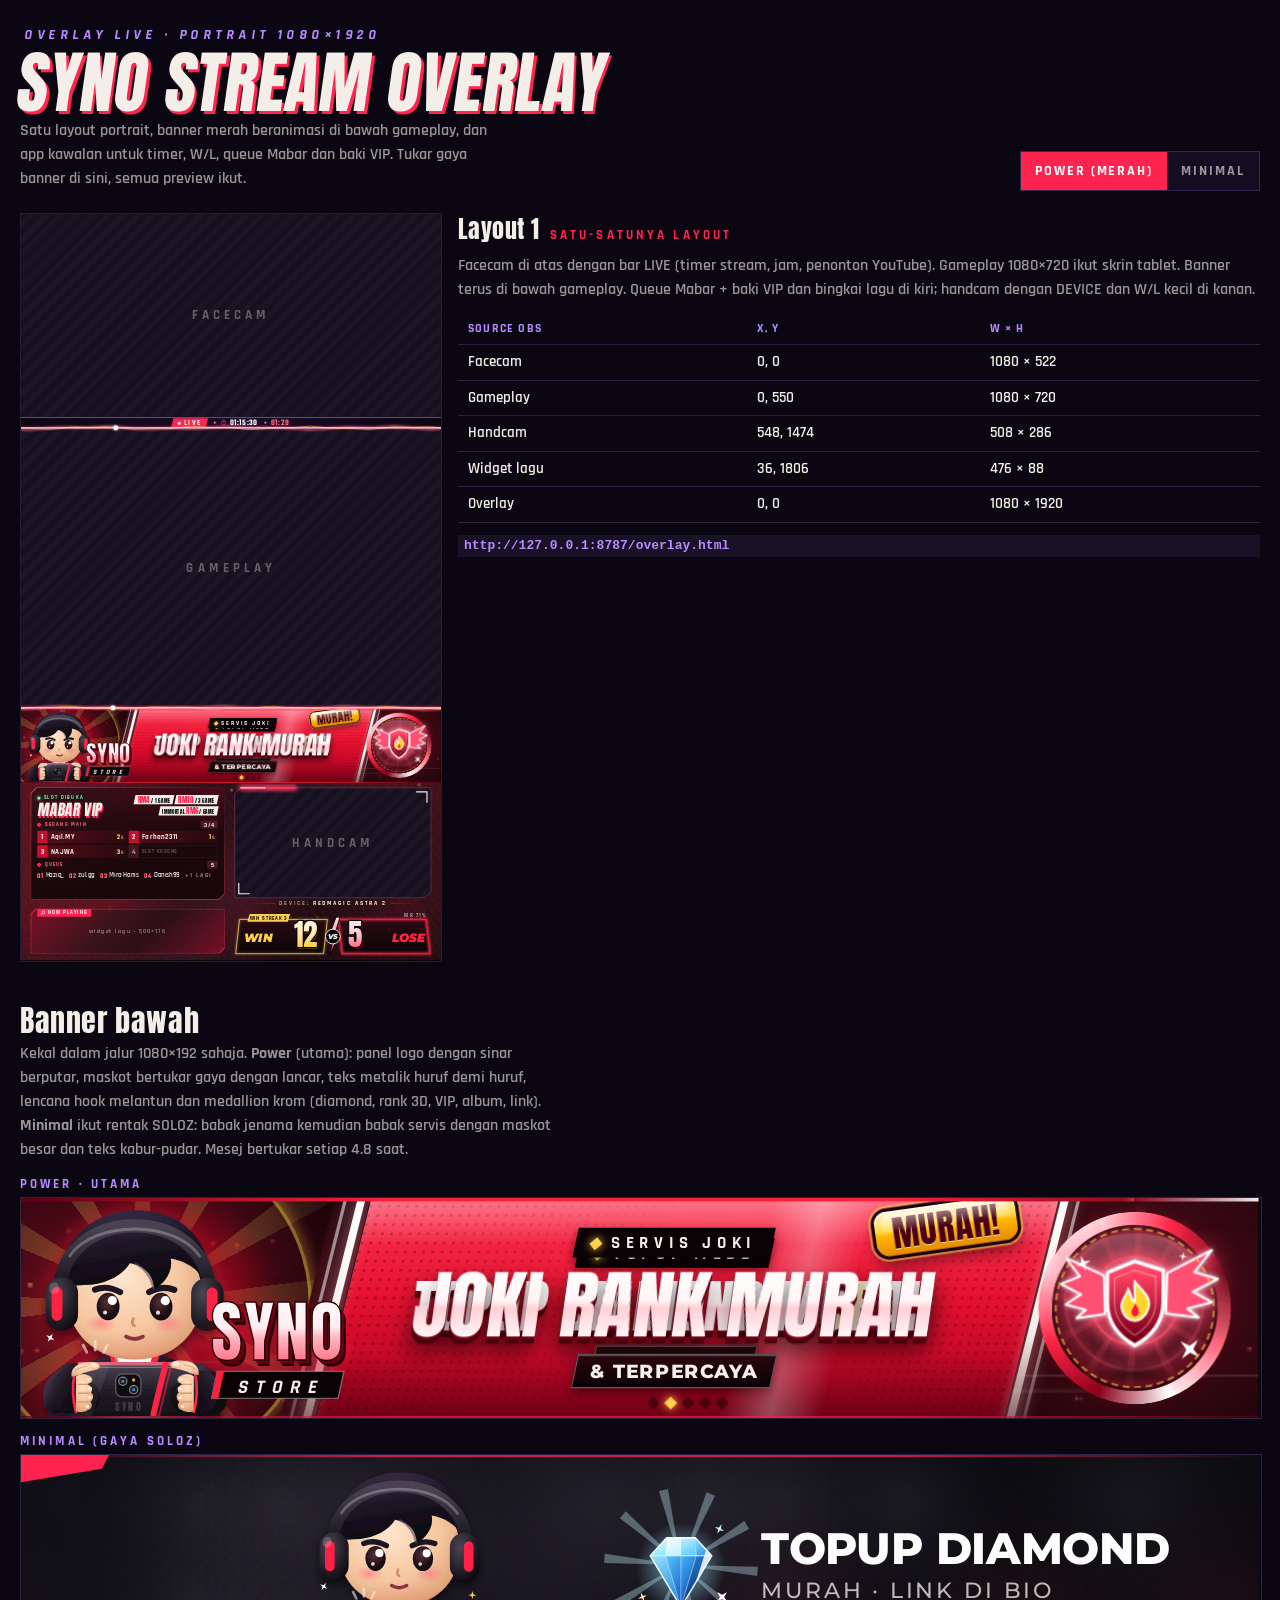
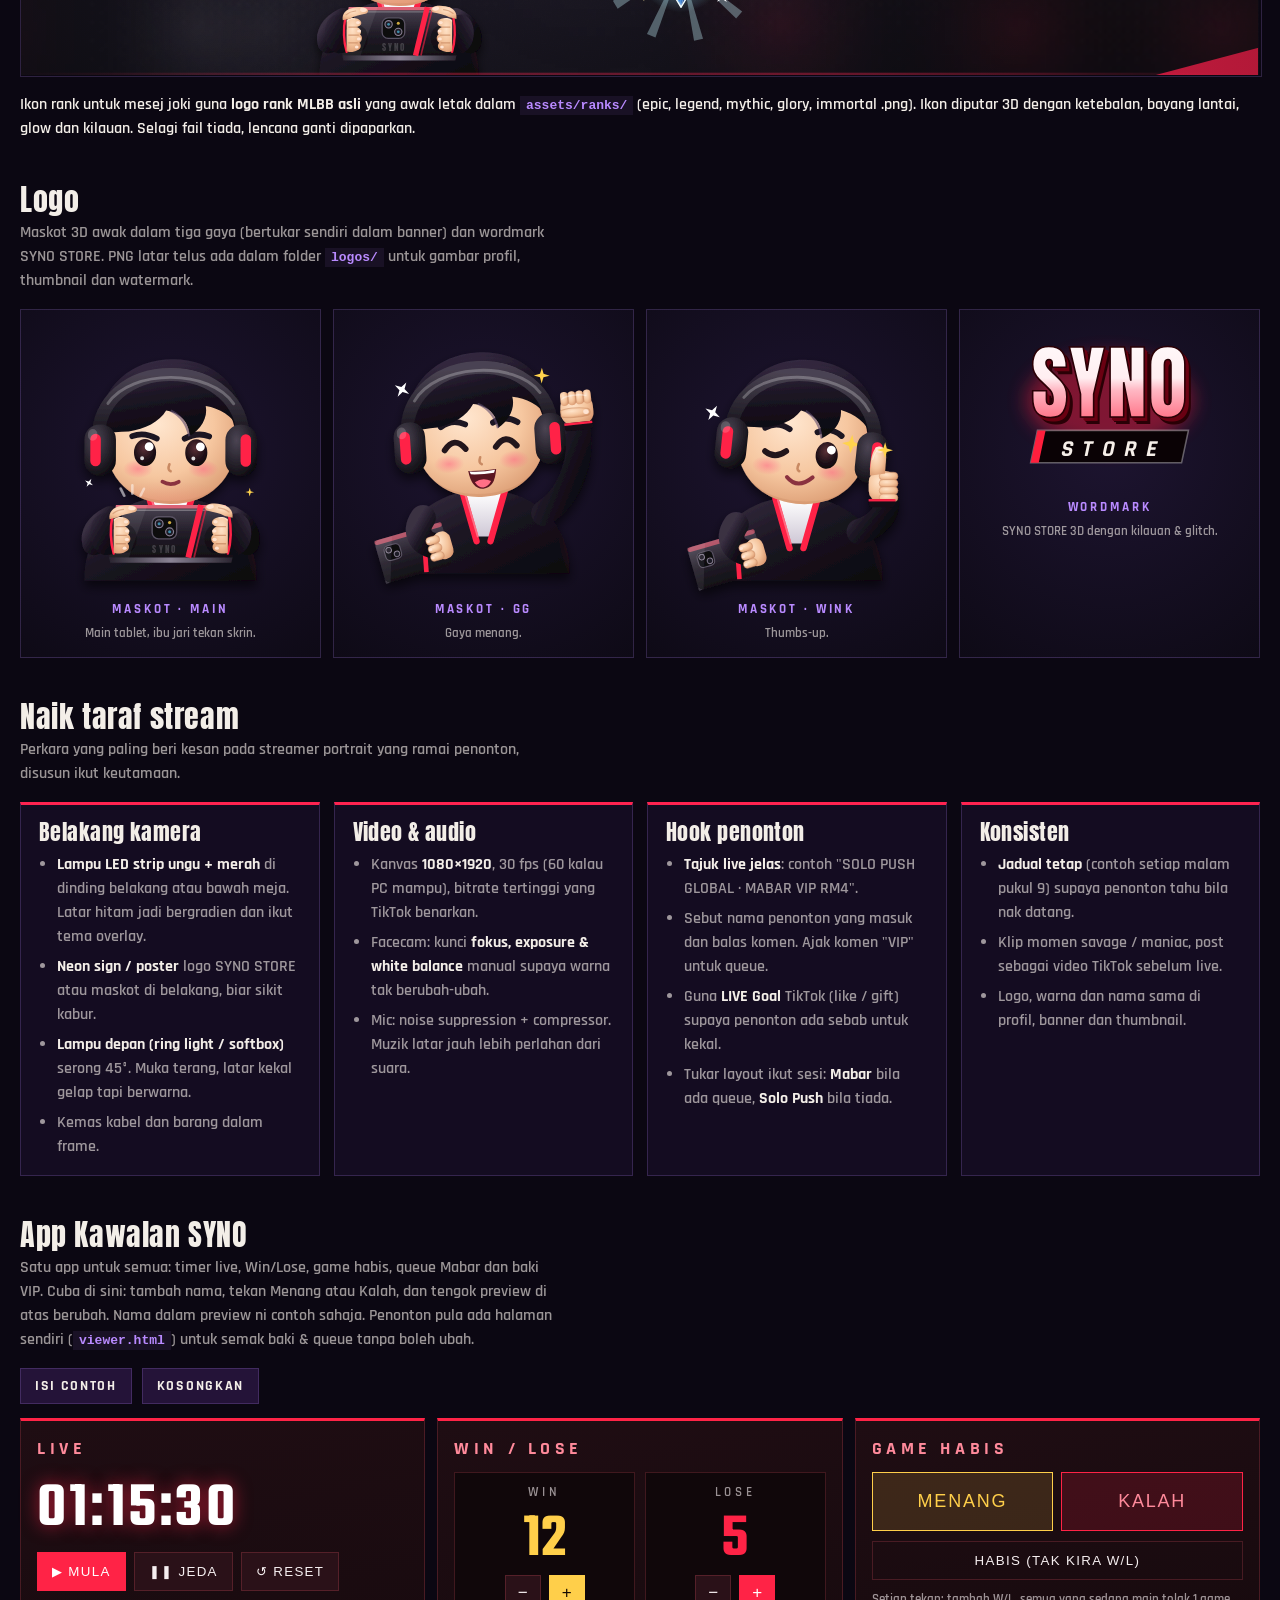
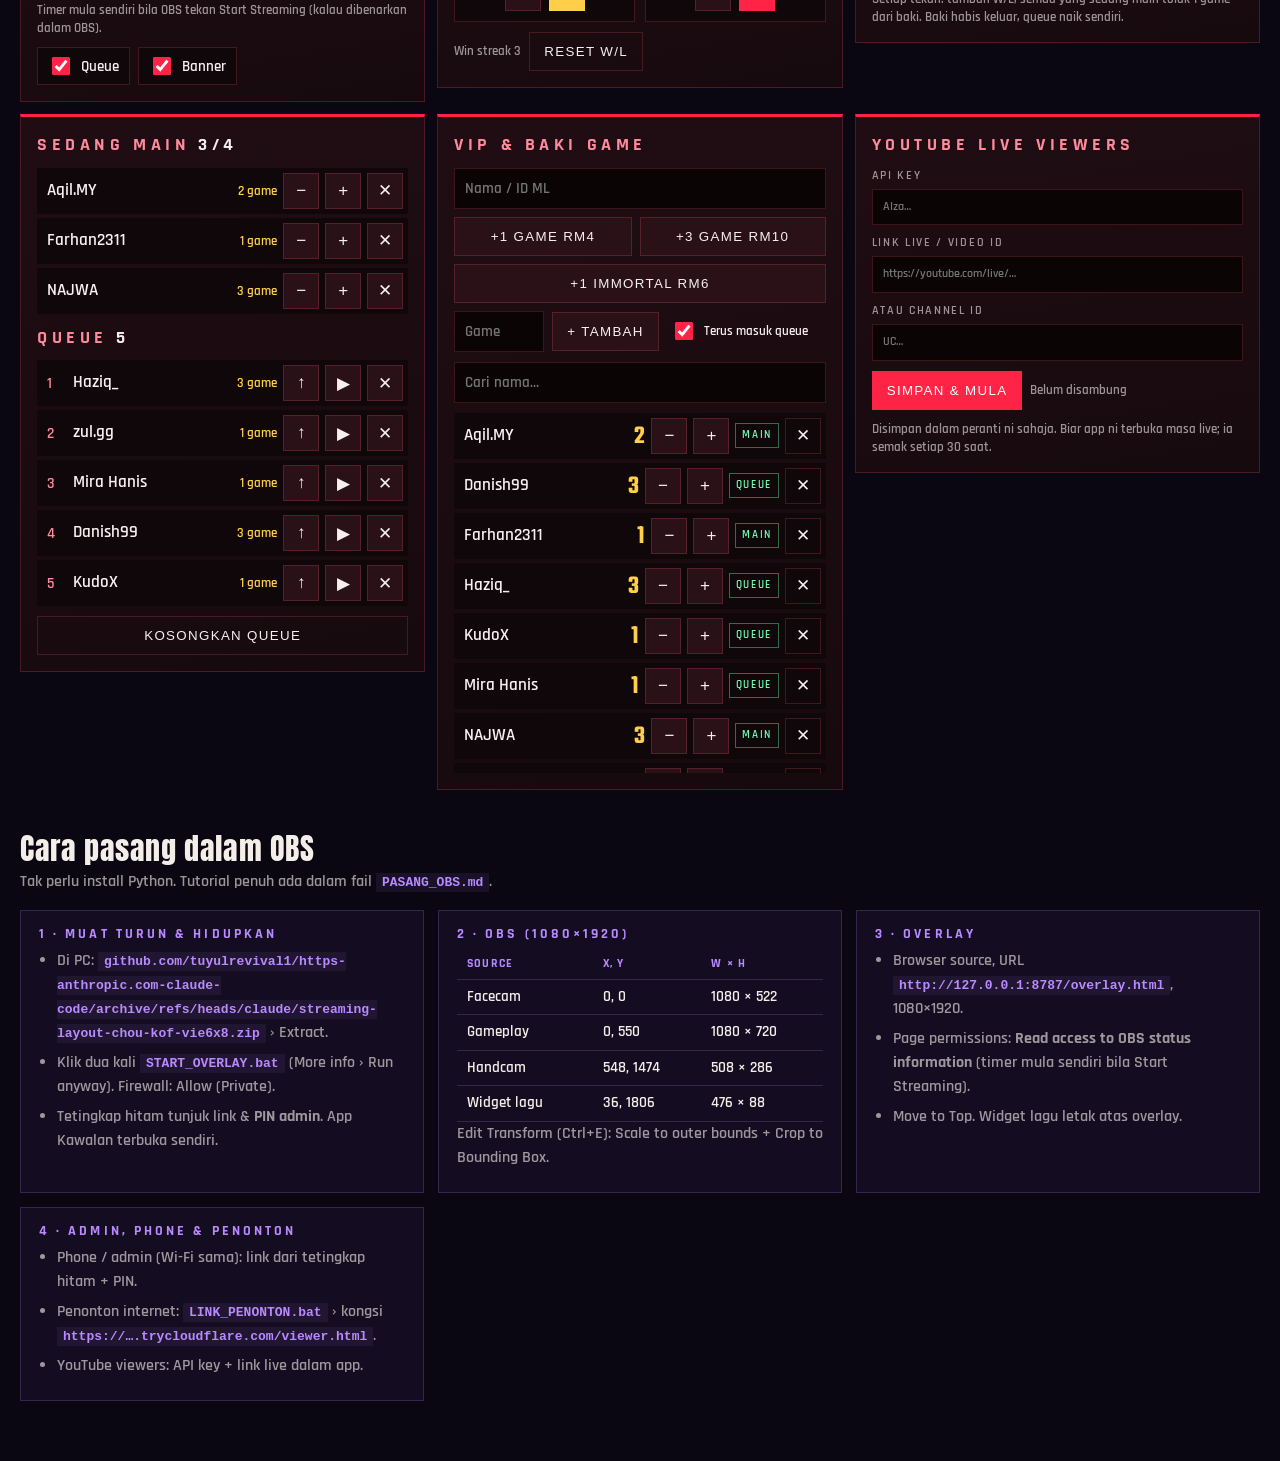
==== stream_overlay/index.html @ ebc266a4 "Fix mascot hands, drop cheer pose, remove all old banners and logos - Hands redrawn: grip with finge" ====
<!doctype html>
<html lang="ms">
<head>
<meta charset="utf-8">
<meta name="viewport" content="width=device-width, initial-scale=1, viewport-fit=cover">
<!--ARTIFACT-START-->
<title>SYNO Stream Overlay</title>
<meta name="claude:viewport-fit-sides" content="cover">
<link rel="stylesheet" href="https://fonts.googleapis.com/css2?family=Anton&family=Montserrat:ital,wght@0,400..900;1,900&family=Rajdhani:wght@600;700&family=Teko:wght@600&display=swap">
<link rel="stylesheet" href="https://fonts.googleapis.com/css2?family=Yuji+Syuku&text=%E5%85%AB%E7%A8%9A%E5%A5%B3&display=swap">
<link rel="stylesheet" href="assets/overlay.css">
<link rel="stylesheet" href="assets/control.css">
<style>
  /* Layout: one dark stream-desk page — style switch, three portrait previews, banners, live queue panel. */
  :root {
    --g-bg: #0b0712; --g-panel: #140c21; --g-line: rgba(185,138,255,.2); --g-fg: #f3eee8; --g-mut: rgba(243,238,232,.62);
    --g-acc: #b98aff; --g-red: #ff2350;
    --g-disp: "OV Anton", "Anton", Impact, sans-serif; --g-hud: "OV Raj", "Rajdhani", "Segoe UI", system-ui, sans-serif;
    --f-disp: "OV Anton", "Anton", Impact, sans-serif; --f-hud: "OV Raj", "Rajdhani", sans-serif;
    --f-shout: "OV Mont", "Montserrat", sans-serif; --f-clean: "OV MontUp", "Montserrat", sans-serif;
    color-scheme: dark;
  }
  body { background: var(--g-bg); color: var(--g-fg); font: 500 16px/1.5 var(--g-hud); margin: 0; }
  .wrap { max-width: 1240px; margin: 0 auto; padding-block: 28px 60px;
    padding-left: max(16px, env(safe-area-inset-left, 0px)); padding-right: max(16px, env(safe-area-inset-right, 0px)); }
  header { display: flex; flex-wrap: wrap; align-items: flex-end; justify-content: space-between; gap: 16px 24px; margin-bottom: 22px; }
  h1 { margin: 0; font: 400 clamp(40px, 7vw, 68px)/.9 var(--g-disp); letter-spacing: .01em; transform: skewX(-8deg); text-shadow: 3px 3px 0 var(--g-red); }
  h1 small { display: block; font: 700 14px/1 var(--g-hud); letter-spacing: .32em; color: var(--g-acc); text-shadow: none; transform: none; margin-bottom: 10px; }
  .lead { margin: 6px 0 0; color: var(--g-mut); max-width: 60ch; }
  h2 { font: 400 30px/1 var(--g-disp); letter-spacing: .02em; margin: 44px 0 6px; text-wrap: balance; }
  h2 + p { margin: 0 0 16px; color: var(--g-mut); max-width: 68ch; }
  .seg { display: inline-flex; flex-wrap: wrap; border: 1px solid var(--g-line); background: var(--g-panel); }
  .seg button { font: 700 14px/1 var(--g-hud); letter-spacing: .14em; text-transform: uppercase; color: var(--g-mut); background: none; border: 0; padding: 12px 14px; cursor: pointer; }
  .seg button[aria-pressed="true"] { background: var(--g-red); color: #fff; }
  .ctl { display: flex; flex-direction: column; gap: 10px; align-items: flex-end; max-width: 100%; }
  .logos { display: grid; grid-template-columns: repeat(auto-fit, minmax(min(100%, 160px), 1fr)); gap: 12px; }
  .logo { background: radial-gradient(circle at 50% 40%, #1d1430, #0e0a16); border: 1px solid var(--g-line); padding: 14px; display: flex; flex-direction: column; gap: 8px; align-items: center; min-width: 0; }
  .logo .lbox { width: 100%; aspect-ratio: 1; display: grid; place-items: center; }
  .logo .lbox.wide { aspect-ratio: 1.6; }
  .logo .lbox svg { width: 86%; height: 86%; overflow: visible; }
  .logo b { font: 700 13px/1 var(--g-hud); letter-spacing: .22em; text-transform: uppercase; color: var(--g-acc); }
  .logo small { color: var(--g-mut); font-size: 13px; text-align: center; }
  .tips { display: grid; grid-template-columns: repeat(auto-fit, minmax(min(100%, 280px), 1fr)); gap: 14px; }
  .tip { background: var(--g-panel); border: 1px solid var(--g-line); border-top: 3px solid var(--g-red); padding: 16px 18px; min-width: 0; }
  .tip h4 { margin: 0 0 10px; font: 400 22px/1 var(--g-disp); letter-spacing: .02em; }
  .tip ul { margin: 0; padding-left: 18px; display: flex; flex-direction: column; gap: 6px; color: var(--g-mut); }
  .tip li b { color: var(--g-fg); font-weight: 700; }
  .seg button:focus-visible { outline: 2px solid var(--g-acc); outline-offset: -2px; }
  .layouts { display: grid; grid-template-columns: repeat(auto-fit, minmax(min(100%, 300px), 1fr)); gap: 18px; }
  .layouts.one { grid-template-columns: minmax(0, 420px) minmax(0, 1fr); align-items: start; }
  @media (max-width: 720px) { .layouts.one { grid-template-columns: 1fr; } }
  .lay.info { gap: 12px; }
  .lay { display: flex; flex-direction: column; gap: 10px; min-width: 0; }
  .shot { position: relative; width: 100%; aspect-ratio: 9 / 16; overflow: hidden; background: #000; border: 1px solid var(--g-line); }
  .shot .ov-stage, .bshot .bn-host { position: absolute; left: 0; top: 0; }
  .lay > h3 { margin: 4px 0 0; font: 400 24px/1 var(--g-disp); letter-spacing: .02em; display: flex; gap: 10px; align-items: baseline; }
  .lay > h3 span { font: 700 13px/1 var(--g-hud); letter-spacing: .24em; color: var(--g-red); }
  .lay > p { margin: 0; color: var(--g-mut); }
  code { font: 600 13px/1.4 ui-monospace, Menlo, Consolas, monospace; color: var(--g-acc); background: rgba(185,138,255,.08); padding: 2px 6px; overflow-wrap: anywhere; }
  .banners { display: flex; flex-direction: column; gap: 16px; }
  .bitem { display: flex; flex-direction: column; gap: 6px; }
  .bitem b { font: 700 13px/1 var(--g-hud); letter-spacing: .24em; text-transform: uppercase; color: var(--g-acc); }
  .bshot { position: relative; width: 100%; aspect-ratio: 1080 / 192; overflow: hidden; border: 1px solid var(--g-line); }
  .bn-host { width: 1080px; height: 192px; transform-origin: 0 0; }
  .tools { display: flex; flex-wrap: wrap; gap: 10px; margin-bottom: 14px; }
  .tools button { font: 700 14px/1 var(--g-hud); letter-spacing: .12em; text-transform: uppercase; color: var(--g-fg); background: #241338; border: 1px solid var(--g-line); padding: 10px 14px; cursor: pointer; }
  .tools button:focus-visible { outline: 2px solid var(--g-acc); }
  .steps { display: grid; grid-template-columns: repeat(auto-fit, minmax(min(100%, 340px), 1fr)); gap: 14px; }
  .step { background: var(--g-panel); border: 1px solid var(--g-line); padding: 16px 18px; min-width: 0; }
  .step h4 { margin: 0 0 8px; font: 700 14px/1 var(--g-hud); letter-spacing: .22em; text-transform: uppercase; color: var(--g-acc); }
  .step p, .step li { color: var(--g-mut); margin: 0 0 6px; }
  .step ul { margin: 0; padding-left: 18px; }
  .tbl { overflow-x: auto; }
  table { border-collapse: collapse; width: 100%; font-variant-numeric: tabular-nums; font-size: 15px; }
  th, td { text-align: left; padding: 6px 10px; border-bottom: 1px solid var(--g-line); white-space: nowrap; }
  th { color: var(--g-acc); font-weight: 700; letter-spacing: .1em; text-transform: uppercase; font-size: 12px; }
</style>
<!--ARTIFACT-HEAD-END-->
</head>
<body>
<div class="wrap">
  <header>
    <div>
      <h1><small>OVERLAY LIVE · PORTRAIT 1080×1920</small>SYNO STREAM OVERLAY</h1>
      <p class="lead">Satu layout portrait, banner merah beranimasi di bawah gameplay, dan app kawalan untuk timer, W/L, queue Mabar dan baki VIP. Tukar gaya banner di sini, semua preview ikut.</p>
    </div>
    <div class="ctl">
    <div class="seg" role="group" aria-label="Gaya banner">
      <button type="button" data-style="power" aria-pressed="true">Power (merah)</button>
      <button type="button" data-style="minimal" aria-pressed="false">Minimal</button>
    </div>
    </div>
  </header>

  <section class="layouts one">
    <div class="lay"><div class="shot" data-layout="1"></div></div>
    <div class="lay info">
      <h3>Layout 1 <span>SATU-SATUNYA LAYOUT</span></h3>
      <p>Facecam di atas dengan bar LIVE (timer stream, jam, penonton YouTube). Gameplay 1080×720 ikut skrin tablet. Banner terus di bawah gameplay. Queue Mabar + baki VIP dan bingkai lagu di kiri; handcam dengan DEVICE dan W/L kecil di kanan.</p>
      <div class="tbl"><table><thead><tr><th>Source OBS</th><th>x, y</th><th>w × h</th></tr></thead><tbody>
        <tr><td>Facecam</td><td>0, 0</td><td>1080 × 522</td></tr>
        <tr><td>Gameplay</td><td>0, 550</td><td>1080 × 720</td></tr>
        <tr><td>Handcam</td><td>548, 1474</td><td>508 × 286</td></tr>
        <tr><td>Widget lagu</td><td>36, 1806</td><td>476 × 88</td></tr>
        <tr><td>Overlay</td><td>0, 0</td><td>1080 × 1920</td></tr></tbody></table></div>
      <code>http://127.0.0.1:8787/overlay.html</code>
    </div>
  </section>

  <h2>Banner bawah</h2>
  <p>Kekal dalam jalur 1080×192 sahaja. <b>Power</b> (utama): panel logo dengan sinar berputar, maskot bertukar gaya dengan lancar, teks metalik huruf demi huruf, lencana hook melantun dan medallion krom (diamond, rank 3D, VIP, album, link). <b>Minimal</b> ikut rentak SOLOZ: babak jenama kemudian babak servis dengan maskot besar dan teks kabur-pudar. Mesej bertukar setiap 4.8 saat.</p>
  <div class="banners">
    <div class="bitem"><b>Power · utama</b><div class="bshot"><div class="bn-host" data-banner="power"></div></div></div>
    <div class="bitem"><b>Minimal (gaya SOLOZ)</b><div class="bshot"><div class="bn-host" data-banner="minimal"></div></div></div>
  </div>

  <p>Ikon rank untuk mesej joki guna <b>logo rank MLBB asli</b> yang awak letak dalam <code>assets/ranks/</code> (epic, legend, mythic, glory, immortal .png). Ikon diputar 3D dengan ketebalan, bayang lantai, glow dan kilauan. Selagi fail tiada, lencana ganti dipaparkan.</p>

  <h2>Logo</h2>
  <p>Maskot 3D awak dalam tiga gaya (bertukar sendiri dalam banner) dan wordmark SYNO STORE. PNG latar telus ada dalam folder <code>logos/</code> untuk gambar profil, thumbnail dan watermark.</p>
  <div class="logos">
    <div class="logo"><div class="lbox" data-logo="game"></div><b>Maskot · main</b><small>Main tablet, ibu jari tekan skrin.</small></div>
    <div class="logo"><div class="lbox" data-logo="win"></div><b>Maskot · GG</b><small>Gaya menang.</small></div>
    <div class="logo"><div class="lbox" data-logo="wink"></div><b>Maskot · wink</b><small>Thumbs-up.</small></div>
    <div class="logo"><div class="lbox wide" data-logo="word"></div><b>Wordmark</b><small>SYNO STORE 3D dengan kilauan &amp; glitch.</small></div>
  </div>

  <h2>Naik taraf stream</h2>
  <p>Perkara yang paling beri kesan pada streamer portrait yang ramai penonton, disusun ikut keutamaan.</p>
  <div class="tips">
    <div class="tip"><h4>Belakang kamera</h4><ul>
      <li><b>Lampu LED strip ungu + merah</b> di dinding belakang atau bawah meja. Latar hitam jadi bergradien dan ikut tema overlay.</li>
      <li><b>Neon sign / poster</b> logo SYNO STORE atau maskot di belakang, biar sikit kabur.</li>
      <li><b>Lampu depan (ring light / softbox)</b> serong 45°. Muka terang, latar kekal gelap tapi berwarna.</li>
      <li>Kemas kabel dan barang dalam frame.</li></ul></div>
    <div class="tip"><h4>Video &amp; audio</h4><ul>
      <li>Kanvas <b>1080×1920</b>, 30 fps (60 kalau PC mampu), bitrate tertinggi yang TikTok benarkan.</li>
      <li>Facecam: kunci <b>fokus, exposure &amp; white balance</b> manual supaya warna tak berubah-ubah.</li>
      <li>Mic: noise suppression + compressor. Muzik latar jauh lebih perlahan dari suara.</li></ul></div>
    <div class="tip"><h4>Hook penonton</h4><ul>
      <li><b>Tajuk live jelas</b>: contoh "SOLO PUSH GLOBAL · MABAR VIP RM4".</li>
      <li>Sebut nama penonton yang masuk dan balas komen. Ajak komen "VIP" untuk queue.</li>
      <li>Guna <b>LIVE Goal</b> TikTok (like / gift) supaya penonton ada sebab untuk kekal.</li>
      <li>Tukar layout ikut sesi: <b>Mabar</b> bila ada queue, <b>Solo Push</b> bila tiada.</li></ul></div>
    <div class="tip"><h4>Konsisten</h4><ul>
      <li><b>Jadual tetap</b> (contoh setiap malam pukul 9) supaya penonton tahu bila nak datang.</li>
      <li>Klip momen savage / maniac, post sebagai video TikTok sebelum live.</li>
      <li>Logo, warna dan nama sama di profil, banner dan thumbnail.</li></ul></div>
  </div>

  <h2>App Kawalan SYNO</h2>
  <p>Satu app untuk semua: timer live, Win/Lose, game habis, queue Mabar dan baki VIP. Cuba di sini: tambah nama, tekan Menang atau Kalah, dan tengok preview di atas berubah. Nama dalam preview ni contoh sahaja. Penonton pula ada halaman sendiri (<code>viewer.html</code>) untuk semak baki & queue tanpa boleh ubah.</p>
  <div class="tools">
    <button type="button" id="g-sample">Isi contoh</button>
    <button type="button" id="g-empty">Kosongkan</button>
  </div>
  <div id="cp"></div>

  <h2>Cara pasang dalam OBS</h2>
  <p>Tak perlu install Python. Tutorial penuh ada dalam fail <code>PASANG_OBS.md</code>.</p>
  <div class="steps">
    <div class="step"><h4>1 · Muat turun &amp; hidupkan</h4><ul>
      <li>Di PC: <code>github.com/tuyulrevival1/https-anthropic.com-claude-code/archive/refs/heads/claude/streaming-layout-chou-kof-vie6x8.zip</code> › Extract.</li>
      <li>Klik dua kali <code>START_OVERLAY.bat</code> (More info › Run anyway). Firewall: Allow (Private).</li>
      <li>Tetingkap hitam tunjuk link &amp; <b>PIN admin</b>. App Kawalan terbuka sendiri.</li></ul></div>
    <div class="step"><h4>2 · OBS (1080×1920)</h4>
      <div class="tbl"><table><thead><tr><th>Source</th><th>x, y</th><th>w × h</th></tr></thead><tbody>
        <tr><td>Facecam</td><td>0, 0</td><td>1080 × 522</td></tr>
        <tr><td>Gameplay</td><td>0, 550</td><td>1080 × 720</td></tr>
        <tr><td>Handcam</td><td>548, 1474</td><td>508 × 286</td></tr>
        <tr><td>Widget lagu</td><td>36, 1806</td><td>476 × 88</td></tr></tbody></table></div>
      <p>Edit Transform (Ctrl+E): Scale to outer bounds + Crop to Bounding Box.</p></div>
    <div class="step"><h4>3 · Overlay</h4><ul>
      <li>Browser source, URL <code>http://127.0.0.1:8787/overlay.html</code>, 1080×1920.</li>
      <li>Page permissions: <b>Read access to OBS status information</b> (timer mula sendiri bila Start Streaming).</li>
      <li>Move to Top. Widget lagu letak atas overlay.</li></ul></div>
    <div class="step"><h4>4 · Admin, phone &amp; penonton</h4><ul>
      <li>Phone / admin (Wi-Fi sama): link dari tetingkap hitam + PIN.</li>
      <li>Penonton internet: <code>LINK_PENONTON.bat</code> › kongsi <code>https://….trycloudflare.com/viewer.html</code>.</li>
      <li>YouTube viewers: API key + link live dalam app.</li></ul></div>
  </div>
</div>
<!--ARTIFACT-BODY-END-->
<script>window.OVERLAY_STORE_KEY = "synoOverlay.preview3";</script>
<script src="assets/config.js"></script>
<script src="assets/overlay.js"></script>
<script src="assets/ranks3d.js"></script>
<script src="assets/banner-scene.js"></script>
<script src="assets/mascot.js"></script>
<script src="assets/banner-power.js"></script>
<script src="assets/control.js"></script>
<script>
(function () {
  const O = window.ChouOverlay;
  const SAMPLE = {
    playing: [["Aqil.MY", 2], ["Farhan2311", 1], ["NAJWA", 3]],
    queue: [["Haziq_", 3], ["zul.gg", 1], ["Mira Hanis", 1], ["Danish99", 3], ["KudoX", 1]]
  };
  const seed = () => O.Store.set(s => {
    let n = 0; s.members = {};
    const entry = ([name, bal]) => { const k = O.keyOf(name); s.members[k] = { name, bal }; return { id: "s" + n++, key: k }; };
    s.playing = SAMPLE.playing.map(entry);
    s.queue = SAMPLE.queue.map(entry);
    s.showQueue = true; s.showBanner = true; s.wins = 12; s.losses = 5; s.streak = 3;
    s.live = { running: true, start: Date.now() - 4523000, acc: 0 };
  });
  O.Store.init();
  if (!O.Store.read()) seed();

  const overlays = [...document.querySelectorAll(".shot")].map(box => {
    const o = O.mount(box, { layout: +box.dataset.layout, banner: "power", demo: true });
    O.fitStage(o.stage, box);
    return o;
  });
  document.querySelectorAll(".bn-host").forEach(host => {
    O.mountBanner(host, { style: host.dataset.banner });
    O.fitStage(host, host.parentElement, 1080, 192);
  });
  let curStyle = "power";
  const apply = () => overlays.forEach(o => o.setBanner(curStyle));
  document.querySelectorAll(".seg button").forEach(b => b.addEventListener("click", () => {
    document.querySelectorAll(".seg button").forEach(x => x.setAttribute("aria-pressed", String(x === b)));
    curStyle = b.dataset.style; apply();
  }));
  // animated logos (replay the intro every 5 s)
  document.querySelectorAll("[data-logo]").forEach(box => {
    const k = box.dataset.logo;
    if (k === "word") { box.innerHTML = O.powerWord.svg(); const svg = box.querySelector("svg"); O.util.tickers.push(t => O.powerWord.anim(svg, t)); return; }
    box.innerHTML = O.mascot3d.svg();
    const svg = box.querySelector("svg");
    O.util.tickers.push(t => O.mascot3d.anim(svg, t, { pose: k }));
  });
  O.mountControl(document.getElementById("cp"), { embedded: true });
  document.getElementById("g-sample").addEventListener("click", seed);
  document.getElementById("g-empty").addEventListener("click", () => O.Q.clear());
})();
</script>
</body>
</html>
---- stream_overlay/assets/overlay.css ----
/* SYNO stream overlay — 1080x1920 portrait */

@font-face { font-family: "OV Anton"; src: url(fonts/anton.woff2) format("woff2"); font-display: block; }
@font-face { font-family: "OV Mont"; src: url(fonts/montserrat-italic.woff2) format("woff2"); font-style: italic; font-weight: 100 900; font-display: block; }
@font-face { font-family: "OV MontUp"; src: url(fonts/montserrat.woff2) format("woff2"); font-weight: 300 900; font-display: block; }
@font-face { font-family: "OV Raj"; src: url(fonts/rajdhani-600.woff2) format("woff2"); font-weight: 600; font-display: block; }
@font-face { font-family: "OV Raj"; src: url(fonts/rajdhani-700.woff2) format("woff2"); font-weight: 700; font-display: block; }
@font-face { font-family: "OV Teko"; src: url(fonts/teko.woff2) format("woff2"); font-weight: 600; font-display: block; }

.ov-stage, .bn {
  /* palette tokens (red theme overrides below) */
  --ink: #07050c;
  --night: #120a1f;
  --plum: #241038;
  --violet: #7b2cff;
  --flame: #b98aff;
  --violet-rgb: 123,44,255;
  --flame-rgb: 185,138,255;
  --card-a: rgba(28,13,48,.9); --card-b: rgba(17,8,32,.9); --card-c: rgba(11,6,21,.92);
  --crimson: #ff2350;
  --bone: #f3eee8;
  --ice: #52d8ff;
  --win: #6dffb0;
  --gold: #ffcf4a;
  --muted: rgba(243, 238, 232, .56);

  --f-disp: "OV Anton", "Anton", Impact, "Arial Narrow", sans-serif;
  --f-shout: "OV Mont", "Montserrat", "Arial Black", sans-serif;
  --f-hud: "OV Raj", "Rajdhani", "Segoe UI", sans-serif;
  --f-num: "OV Teko", "Teko", "OV Anton", Impact, sans-serif;
  --f-clean: "OV MontUp", "Montserrat", "Segoe UI", sans-serif;
}

/* red theme (config theme: "red") */
.ov-stage.theme-red {
  --night: #14060a; --plum: #2a0710; --violet: #c8102e; --flame: #ff6b7d;
  --violet-rgb: 200,16,46; --flame-rgb: 255,107,125;
  --card-a: rgba(40,9,16,.9); --card-b: rgba(22,6,10,.9); --card-c: rgba(12,4,6,.93);
}
.ov-stage {
  position: relative; width: 1080px; height: 1920px; overflow: hidden;
  transform-origin: 0 0; color: var(--bone); font-family: var(--f-hud);
  -webkit-font-smoothing: antialiased;
}
.ov-stage *, .bn * { box-sizing: border-box; }
.ov-layer { position: absolute; inset: 0; width: 1080px; height: 1920px; pointer-events: none; }
.ov-bgfx { image-rendering: auto; }

/* demo images (preview only) */
.ov-demo { position: absolute; overflow: hidden; background: #1a1424; }
.ov-demo img { width: 100%; height: 100%; object-fit: cover; display: block; }
.ov-demo.is-empty { display: grid; place-items: center; background:
  repeating-linear-gradient(-45deg, #17111f 0 14px, #1c1526 14px 28px); }
.ov-demo.is-empty span { font: 700 34px/1 var(--f-hud); letter-spacing: .3em; color: rgba(243,238,232,.35); }

/* ---------- slot frames + laser ---------- */
.ov-frame-base { fill: none; stroke: rgba(var(--flame-rgb), .42); stroke-width: 2; }
.ov-laser { fill: none; stroke-width: 3; stroke-linecap: round; stroke-dasharray: 90 910; animation: ov-run 6s linear infinite; }
.ov-laser.glow { stroke-width: 9; filter: url(#ov-blur); opacity: .9; }
.ov-laser.v { stroke: var(--flame); }
.ov-laser.r { stroke: var(--crimson); animation-delay: -3s; }
.ov-laser.core { stroke: #fff; stroke-width: 1.4; stroke-dasharray: 40 960; }
.ov-laser.core.r { animation-delay: -3s; }
@keyframes ov-run { from { stroke-dashoffset: 0; } to { stroke-dashoffset: -1000; } }
.ov-corner { fill: none; stroke: var(--bone); stroke-width: 3; }

/* ---------- band between facecam & gameplay ---------- */
.ov-band {
  position: absolute; left: 0; width: 1080px; height: 28px; overflow: hidden;
  background: linear-gradient(90deg, #0c0614, #1a0b2a 50%, #0c0614);
  border-top: 2px solid var(--crimson); border-bottom: 1px solid rgba(var(--flame-rgb),.5);
  display: flex; align-items: center; justify-content: center; gap: 18px;
  font: 700 17px/1 var(--f-hud); letter-spacing: .22em; text-transform: uppercase;
}
.ov-band .live { background: var(--crimson); color: #fff; padding: 4px 14px 3px; transform: skewX(-14deg); display: inline-flex; gap: 8px; align-items: center; }
.ov-band .live > * { transform: skewX(14deg); }
.ov-band .dot { width: 8px; height: 8px; border-radius: 50%; background: #fff; animation: ov-blink 1.2s steps(2, jump-none) infinite; }
.ov-band .sep { width: 5px; height: 5px; background: var(--flame); transform: rotate(45deg); }
.ov-band .clock { font: 600 22px/1 var(--f-num); letter-spacing: .08em; color: var(--flame); padding-top: 3px; }
.ov-band .sweep { position: absolute; top: 0; bottom: 0; width: 160px; left: -200px;
  background: linear-gradient(90deg, transparent, rgba(var(--flame-rgb),.35), transparent); animation: ov-sweep 6s linear infinite; }
@keyframes ov-sweep { 0% { transform: translateX(0); } 60%, 100% { transform: translateX(1480px); } }
@keyframes ov-blink { 50% { opacity: .15; } }

/* ---------- cards ---------- */
.ov-card {
  --cut: 22px;
  position: absolute; color: var(--bone);
  clip-path: polygon(var(--cut) 0, 100% 0, 100% calc(100% - var(--cut)), calc(100% - var(--cut)) 100%, 0 100%, 0 var(--cut));
  background: linear-gradient(155deg, rgba(var(--flame-rgb),.75), rgba(var(--flame-rgb),.14) 38%, rgba(var(--flame-rgb),.1) 62%, rgba(255,35,80,.7));
}
.ov-card::before {
  content: ""; position: absolute; inset: 2px; z-index: 0;
  clip-path: polygon(calc(var(--cut) - 1px) 0, 100% 0, 100% calc(100% - var(--cut) + 1px), calc(100% - var(--cut) + 1px) 100%, 0 100%, 0 calc(var(--cut) - 1px));
  background:
    radial-gradient(120% 70% at 100% 0%, rgba(var(--violet-rgb),.22), transparent 60%),
    linear-gradient(170deg, var(--card-a) 0%, var(--card-b) 55%, var(--card-c) 100%);
}
.ov-card::after { /* sheen */
  content: ""; position: absolute; inset: 0; z-index: 3; pointer-events: none;
  background: linear-gradient(105deg, transparent 40%, rgba(243,238,232,.10) 50%, transparent 60%);
  background-size: 260% 100%; background-position: 160% 0; animation: ov-sheen 12s ease-in-out infinite;
}
@keyframes ov-sheen { 0%, 70% { background-position: 160% 0; } 85%, 100% { background-position: -60% 0; } }
.ov-card > * { position: relative; z-index: 1; }

.ov-h { font: 400 54px/.9 var(--f-disp); letter-spacing: .01em; margin: 0; transform: skewX(-8deg); transform-origin: left bottom;
  text-shadow: 3px 3px 0 var(--crimson); }
.ov-lbl { display: flex; align-items: center; gap: 10px; margin: 0; font: 700 16px/1 var(--f-hud); letter-spacing: .26em; color: var(--flame); text-transform: uppercase; }
.ov-lbl::before { content: ""; width: 9px; height: 9px; background: var(--crimson); transform: rotate(45deg); flex: none; }
.ov-lbl i { font-style: normal; margin-left: auto; color: var(--bone); background: rgba(var(--flame-rgb),.18); padding: 3px 9px 2px; letter-spacing: .1em; font-size: 15px; }

.ov-chip { display: inline-flex; align-items: baseline; gap: 6px; background: var(--bone); color: var(--ink);
  padding: 5px 12px 3px; font: 400 22px/1 var(--f-disp); letter-spacing: .02em; transform: skewX(-12deg); white-space: nowrap; }
.ov-chip > * { display: inline-block; transform: skewX(12deg); }
.ov-chip b { font-weight: 400; color: var(--crimson); font-size: 28px; }

/* ---------- queue card ---------- */
.ov-queue { padding: 20px 24px 14px; display: flex; flex-direction: column; gap: 12px; }
.ov-queue .q-head { display: flex; align-items: flex-end; justify-content: space-between; gap: 12px; }
.q-open { display: inline-flex; align-items: center; gap: 8px; font: 700 15px/1 var(--f-hud); letter-spacing: .3em; color: var(--win); margin-bottom: 8px; }
.q-open::before { content: ""; width: 8px; height: 8px; border-radius: 50%; background: var(--win); box-shadow: 0 0 10px var(--win); animation: ov-blink 1.6s steps(2, jump-none) infinite; }
.q-open.full { color: var(--crimson); }
.q-open.full::before { background: var(--crimson); box-shadow: 0 0 10px var(--crimson); }
.ov-queue .q-prices { display: flex; flex-direction: column; gap: 7px; align-items: flex-end; }
.ov-queue ol { list-style: none; margin: 0; padding: 0; display: flex; flex-direction: column; gap: 6px; }
.ov-queue .slot { display: flex; align-items: center; gap: 12px; height: 34px; padding: 0 12px 0 0;
  background: linear-gradient(90deg, rgba(var(--violet-rgb),.32), rgba(var(--violet-rgb),.06)); }
.ov-queue .slot .ix { width: 34px; height: 100%; display: grid; place-items: center; background: var(--violet); font: 600 24px/1 var(--f-num); padding-top: 3px; }
.ov-queue .slot .nm { flex: 1; min-width: 0; font: 700 24px/1 var(--f-hud); letter-spacing: .03em; white-space: nowrap; overflow: hidden; text-overflow: ellipsis; }
.ov-queue .slot.is-empty { background: transparent; outline: 1px dashed rgba(var(--flame-rgb),.35); outline-offset: -1px; }
.ov-queue .slot.is-empty .ix { background: rgba(var(--flame-rgb),.15); color: var(--muted); }
.ov-queue .slot.is-empty .nm { color: rgba(243,238,232,.32); font-size: 17px; letter-spacing: .24em; }
.ov-queue .pips { display: flex; gap: 5px; }
.ov-queue .pips i { width: 12px; height: 12px; transform: skewX(-14deg); background: rgba(243,238,232,.18); }
.ov-queue .pips i.on { background: var(--crimson); box-shadow: 0 0 8px rgba(255,35,80,.7); }
.ov-queue .nx { display: flex; align-items: center; gap: 12px; height: 32px; border-bottom: 1px solid rgba(var(--flame-rgb),.16); }
.ov-queue .nx .no { font: 600 26px/1 var(--f-num); color: var(--flame); width: 34px; padding-top: 4px; }
.ov-queue .nx .nm { flex: 1; min-width: 0; font: 600 22px/1 var(--f-hud); white-space: nowrap; overflow: hidden; text-overflow: ellipsis; }
.ov-queue .nx .g { font: 700 14px/1 var(--f-hud); letter-spacing: .12em; color: var(--ink); background: var(--flame); padding: 4px 7px 3px; }
.ov-queue .nx.more { border: 0; color: var(--muted); font: 700 16px/1 var(--f-hud); letter-spacing: .2em; }
.ov-queue .q-empty { margin: 0; padding: 10px 0; color: var(--muted); font: 600 19px/1.3 var(--f-hud); letter-spacing: .04em; }
.q-foot { margin-top: auto; display: flex; align-items: center; gap: 10px; font: 700 16px/1.2 var(--f-hud); letter-spacing: .08em; color: var(--bone);
  background: rgba(255,35,80,.14); border-left: 3px solid var(--crimson); padding: 8px 12px; }
.q-foot b { color: var(--crimson); }
.ov-queue .q-cols { display: flex; flex-direction: column; gap: 12px; }
.ov-queue section { display: flex; flex-direction: column; gap: 9px; }
.is-new { animation: ov-new 1.4s ease-out; }
@keyframes ov-new { 0% { background: rgba(243,238,232,.9); transform: translateX(-18px); } 25% { transform: translateX(0); } 100% { } }

/* ---------- prices card (queue hidden) ---------- */
.ov-prices { padding: 26px 28px 20px; display: flex; flex-direction: column; gap: 16px; }
.ov-prices .pr-list { display: flex; flex-direction: column; gap: 10px; }
.ov-prices .pr { display: flex; align-items: center; justify-content: space-between; padding: 8px 16px 6px;
  background: linear-gradient(90deg, rgba(var(--violet-rgb),.35), rgba(var(--violet-rgb),.06)); border-left: 4px solid var(--flame); }
.ov-prices .pr span { font: 700 24px/1 var(--f-hud); letter-spacing: .14em; }
.ov-prices .pr b { font: 400 50px/1 var(--f-disp); color: var(--bone); text-shadow: 3px 3px 0 var(--crimson); font-weight: 400; }
.ov-prices .svc { display: flex; flex-direction: column; gap: 8px; }
.ov-prices .svc div { display: flex; justify-content: space-between; align-items: baseline; font: 600 22px/1 var(--f-hud); border-bottom: 1px dashed rgba(var(--flame-rgb),.25); padding-bottom: 7px; }
.ov-prices .svc b { font: 400 28px/1 var(--f-disp); color: var(--flame); font-weight: 400; }

/* ================= BANNER BASE ================= */
.bn { position: absolute; left: 0; width: 1080px; height: 192px; overflow: hidden; color: var(--bone); font-family: var(--f-hud); }
.bn > * { position: absolute; }
.bn-bg { inset: 0; }

/* reduced motion: keep things readable */
@media (prefers-reduced-motion: reduce) {
  .ov-laser, .ov-band .sweep, .ov-card::after { animation-duration: 0s; animation-iteration-count: 1; }
}

/* ================= SCENE BANNER (minimal, two scenes) ================= */
.bn-scene { --acc: #a66bff; font-family: var(--f-clean); }
.bn-scene .bn-bg { background: radial-gradient(70% 170% at 35% 50%, #1b1823 0%, #0c0b10 70%); }
.bn-scene .sc-smoke { left: 0; top: 0; width: 1080px; height: 192px; }
.bn-scene .sc-grain { inset: 0; background-size: 240px 240px; mix-blend-mode: overlay; opacity: .9; }
.bn-scene .sc-strip { top: 0; height: 192px; background: var(--acc); overflow: hidden; }
.bn-scene .sc-strip.a { left: 0; width: 480px; }
.bn-scene .sc-strip.b { right: 0; width: 560px; background: linear-gradient(90deg, var(--acc), color-mix(in srgb, var(--acc) 70%, #000)); }
.bn-scene .sc-kin { position: absolute; left: -30px; top: -26px; transform: rotate(-9deg); color: #0b0a0e; font: 400 30px/.92 var(--f-disp); letter-spacing: .02em; white-space: nowrap; }
.bn-scene .sc-brand { left: 0; top: 0; width: 1080px; height: 192px; display: flex; align-items: center; justify-content: center; gap: 22px; visibility: hidden; }
.bn-scene .sc-blogo { width: 104px; height: 104px; flex: none; }
.bn-scene.lg-mascot .sc-blogo { width: 168px; height: 168px; }
.bn-scene .sc-blogo svg, .bn-scene .sc-logo svg, .bn-scene .sc-ico svg { width: 100%; height: 100%; overflow: visible; display: block; }
.bn-scene .sc-btxt { display: flex; flex-direction: column; gap: 10px; min-width: 420px; }
.bn-scene .sc-track { font: 600 32px/1 var(--f-clean); color: #f3eee8; text-transform: uppercase; white-space: nowrap; }
.bn-scene .sc-sub { font: 600 14px/1 var(--f-clean); letter-spacing: .42em; color: var(--acc); white-space: nowrap; }
.bn-scene .sc-badge { right: 40px; top: 50px; display: flex; flex-direction: column; align-items: center; padding: 10px 18px 9px; background: var(--acc); color: #0b0a0e;
  font: italic 900 22px/1.02 var(--f-shout); border-radius: 12px; border: 3px solid #fff; box-shadow: 0 6px 0 rgba(0,0,0,.5); visibility: hidden; }
.bn-scene .sc-logo { left: 150px; top: 0; width: 360px; height: 192px; display: grid; place-items: center; visibility: hidden; }
.bn-scene.lg-mascot .sc-logo svg { width: 188px; height: 188px; }
.bn-scene .sc-item { left: 520px; top: 0; width: 540px; height: 192px; display: flex; align-items: center; gap: 14px; visibility: hidden; }
.bn-scene .sc-ico { position: relative; width: 112px; height: 112px; flex: none; transform-origin: 50% 50%; }
.bn-scene .sc-txt { display: flex; flex-direction: column; gap: 8px; min-width: 0; }
.bn-scene .sc-b { display: flex; align-items: center; gap: 16px; font: 800 38px/1 var(--f-clean); color: #fff; white-space: nowrap; }
.bn-scene .sc-l { font: 500 19px/1.1 var(--f-clean); letter-spacing: .14em; color: rgba(243,238,232,.78); text-transform: uppercase; white-space: nowrap; }
.bn-scene .sc-l em { font-style: normal; font-weight: 800; color: var(--acc); }
.bn-scene .sc-pill { position: relative; display: inline-flex; align-items: center; gap: 5px; padding: 9px 20px; border-radius: 999px; font: 500 18px/1 var(--f-clean); color: #fff;
  background: linear-gradient(180deg, #2c2933, #141218); border: 2px solid rgba(255,255,255,.5); box-shadow: inset 0 1px 0 rgba(255,255,255,.25), 0 4px 10px rgba(0,0,0,.5); transform-origin: 50% 50%; }
.bn-scene .sc-pill b { font-weight: 800; }
.bn-scene .sc-pill.press { background: var(--acc); color: #0b0a0e; border-color: #fff; }
.bn-scene .sc-hand { position: absolute; right: -10px; bottom: -20px; width: 26px; height: 30px; opacity: 0; }
.bn-scene .sc-hand svg { width: 100%; height: 100%; display: block; }
.bn-scene .sc-wiper { inset: 0; overflow: hidden; pointer-events: none; }
.bn-scene .sc-wiper i { position: absolute; top: -30px; height: 252px; opacity: 0; }
.bn-scene .sc-wiper .w1 { width: 300px; background: var(--acc); }
.bn-scene .sc-wiper .w2 { width: 150px; background: #0b0a0e; border-left: 6px solid #fff; }
.bn-scene .sc-line { left: 0; right: 0; height: 2px; background: linear-gradient(90deg, transparent, var(--acc) 30%, var(--acc) 70%, transparent); opacity: .75; }
.bn-scene .sc-line.top { top: 0; } .bn-scene .sc-line.bot { bottom: 0; opacity: .35; }

/* ================= 3D RANK ICONS ================= */
.rk3d { position: absolute; inset: 0; }
.rk3d .rk-rays { position: absolute; left: 50%; top: 46%; width: 150%; aspect-ratio: 1; opacity: 0; pointer-events: none;
  background: repeating-conic-gradient(from 0deg, color-mix(in srgb, var(--rg, #ffcf4a) 55%, transparent) 0deg 6deg, transparent 6deg 30deg);
  -webkit-mask-image: radial-gradient(circle, #000 20%, transparent 62%); mask-image: radial-gradient(circle, #000 20%, transparent 62%); }
.rk3d .rk-ring { position: absolute; left: 50%; top: 46%; width: 86%; aspect-ratio: 1; border-radius: 50%; border: 3px solid var(--rg, #ff5874);
  box-shadow: 0 0 18px var(--rg, #ff5874), inset 0 0 12px var(--rg, #ff5874); opacity: 0; pointer-events: none; }
.rk3d .rk-tier { position: absolute; inset: 0; perspective: 520px; display: none; }
.rk3d .rk-glow { position: absolute; left: 50%; top: 46%; width: 92%; aspect-ratio: 1;
  background: radial-gradient(circle, color-mix(in srgb, var(--g) 70%, transparent) 0%, color-mix(in srgb, var(--g) 22%, transparent) 38%, transparent 66%); }
.rk3d .rk-shadow { position: absolute; left: 50%; bottom: 3%; width: 54%; height: 12%; border-radius: 50%;
  background: radial-gradient(closest-side, rgba(0,0,0,.85), rgba(0,0,0,0)); }
.rk3d .rk-card { position: absolute; left: 50%; top: 46%; height: 84%; aspect-ratio: 1; transform-style: preserve-3d; }
.rk3d .rk-l { position: absolute; inset: 0; display: grid; place-items: center; backface-visibility: visible; }
.rk3d .rk-l:not(.front) { filter: brightness(.28) saturate(1.4); }
.rk3d .rk-l img { width: 100%; height: 100%; object-fit: contain; display: block; }
.rk3d .rk-l.front img, .rk3d .rk-l.front svg { filter: drop-shadow(0 0 2px rgba(255,255,255,.7)) drop-shadow(0 0 10px var(--g)) contrast(1.08) saturate(1.15); }
.rk3d .rk-shine { position: absolute; inset: 0; opacity: 0; transform: translateZ(.5px); pointer-events: none; mix-blend-mode: screen;
  background: linear-gradient(105deg, transparent 40%, rgba(255,255,255,.75) 50%, transparent 60%) 160% 0 / 250% 100% no-repeat;
  -webkit-mask-size: contain; mask-size: contain; -webkit-mask-repeat: no-repeat; mask-repeat: no-repeat; -webkit-mask-position: center; mask-position: center; }
.rk3d .rk-spk { position: absolute; width: 22px; height: 22px; background: #fff;
  clip-path: polygon(50% 0, 60% 40%, 100% 50%, 60% 60%, 50% 100%, 40% 60%, 0 50%, 40% 40%); filter: drop-shadow(0 0 6px #ffcf4a); }

/* ================= W/L, music ================= */
.ov-score, .ov-music { position: absolute; }
.ov-score svg { width: 100%; height: 100%; overflow: visible; display: block; }
.ov-score .sb-n, .ov-score [data-k] { transform-box: fill-box; transform-origin: 50% 60%; }
.sb-pop { animation: sb-pop .7s cubic-bezier(.2,1.5,.4,1); }
@keyframes sb-pop { 0% { transform: scale(1.45); filter: brightness(2.2); } 100% { transform: scale(1); filter: none; } }
.ov-music { display: flex; align-items: center; gap: 14px; padding: 0 20px; border: 2px dashed rgba(var(--flame-rgb),.4); border-radius: 14px; color: rgba(243,238,232,.6); }
.ov-music:empty { border: 0; }
.ov-music span { font-size: 40px; color: var(--flame); }
.ov-music b { font: 700 18px/1 var(--f-hud); letter-spacing: .2em; }
.ov-music small { margin-left: auto; font: 600 13px/1 var(--f-hud); letter-spacing: .1em; }

/* ================= band items, captions, compact queue, music frame ================= */
.ov-band [hidden] { display: none !important; }
.ov-band .itm { display: inline-flex; align-items: center; gap: 7px; position: relative; padding-left: 16px; }
.ov-band .itm::before { content: ""; position: absolute; left: 0; top: 50%; width: 5px; height: 5px; margin-top: -2.5px; background: var(--flame); transform: rotate(45deg); }
.ov-band .itm svg { width: 17px; height: 17px; }
.ov-band .timer { color: #fff; font: 600 22px/1 var(--f-num); letter-spacing: .06em; padding-top: 3px; }
.ov-band .timer svg { color: var(--crimson); margin-top: -3px; }
.ov-band .timer.paused { color: var(--muted); }
.ov-band .yt b { font: 600 22px/1 var(--f-num); letter-spacing: .04em; padding-top: 3px; color: #fff; }
.ov-band .yt svg { width: 22px; height: 22px; margin-top: -2px; }
.ov-caption { position: absolute; display: flex; align-items: center; justify-content: center; gap: 10px;
  font: 700 15px/1 var(--f-hud); letter-spacing: .32em; color: var(--muted); text-transform: uppercase; white-space: nowrap; }
.ov-caption b { color: var(--bone); font-weight: 700; }
.ov-caption i { flex: 0 1 60px; height: 1px; background: linear-gradient(90deg, transparent, var(--crimson)); }
.ov-caption i:last-child { background: linear-gradient(90deg, var(--crimson), transparent); }
.ov-queue .bal { font: 600 22px/1 var(--f-num); color: var(--gold); padding-top: 3px; white-space: nowrap; }
.ov-queue .bal small { font-size: 14px; margin-left: 2px; color: var(--muted); }

.ov-queue.compact { --cut: 16px; padding: 16px 18px 12px; gap: 10px; }
.ov-queue.compact .q-head { align-items: center; }
.ov-queue.compact .ov-h { font-size: 40px; }
.ov-queue.compact .q-open { font-size: 12px; margin-bottom: 4px; }
.ov-queue.compact .q-prices { flex-direction: row; flex-wrap: wrap; justify-content: flex-end; gap: 5px; max-width: 260px; }
.ov-queue.compact .ov-chip { font-size: 14px; padding: 4px 8px 2px; }
.ov-queue.compact .ov-chip b { font-size: 18px; }
.ov-queue.compact .q-cols { gap: 8px; }
.ov-queue.compact section { gap: 6px; }
.ov-queue.compact .ov-lbl { font-size: 13px; }
.ov-queue.compact ol.slots { display: grid; grid-template-columns: 1fr 1fr; gap: 5px; }
.ov-queue.compact .slot { height: 32px; gap: 8px; padding-right: 8px; }
.ov-queue.compact .slot .ix { width: 26px; font-size: 20px; }
.ov-queue.compact .slot .nm { font-size: 19px; }
.ov-queue.compact .slot.is-empty .nm { font-size: 12px; letter-spacing: .2em; }
.ov-queue.compact .bal { font-size: 19px; }
.ov-queue.compact section:last-child ol { display: flex; flex-direction: row; flex-wrap: wrap; gap: 4px 14px; }
.ov-queue.compact .nx { height: 24px; gap: 6px; border: 0; }
.ov-queue.compact .nx .no { font-size: 19px; width: auto; }
.ov-queue.compact .nx .nm { font-size: 18px; max-width: 150px; }
.ov-queue.compact .nx .g { display: none; }
.ov-queue.compact .q-empty { padding: 2px 0; font-size: 15px; }

.ov-music { --cut: 14px; border: 0; padding: 0; border-radius: 0;
  clip-path: polygon(var(--cut) 0, 100% 0, 100% calc(100% - var(--cut)), calc(100% - var(--cut)) 100%, 0 100%, 0 var(--cut));
  background: linear-gradient(135deg, var(--crimson), rgba(var(--flame-rgb), .25) 40%, rgba(var(--flame-rgb), .15) 60%, var(--crimson)); }
.ov-music::before { content: ""; position: absolute; inset: 2px; background: rgba(8, 3, 5, .55);
  clip-path: polygon(calc(var(--cut) - 1px) 0, 100% 0, 100% calc(100% - var(--cut) + 1px), calc(100% - var(--cut) + 1px) 100%, 0 100%, 0 calc(var(--cut) - 1px)); }
.ov-music .mu-tab { position: absolute; left: 18px; top: 0; display: inline-flex; align-items: center; gap: 6px; padding: 4px 10px 4px 8px;
  background: var(--crimson); color: #fff; font: 700 12px/1 var(--f-hud); letter-spacing: .26em; }
.ov-music .mu-tab svg { width: 13px; height: 13px; }
.ov-music .mu-demo { position: absolute; inset: 0; display: grid; place-items: center; font: 600 15px/1 var(--f-hud); letter-spacing: .2em; color: var(--muted); }
---- stream_overlay/assets/control.css ----
/* SYNO Control app — red theme, works on PC (3 columns) and phone (1 column) */
.app {
  --c-bg: #0b0507; --c-card: #170a0e; --c-card2: #1f0d13; --c-line: rgba(255, 90, 110, .2); --c-fg: #f6eff0; --c-mut: rgba(246, 239, 240, .6);
  --c-red: #ff2346; --c-red2: #b0102c; --c-gold: #ffcf4a; --c-win: #6dffb0;
  color: var(--c-fg); font: 600 15px/1.4 "OV Raj", "Rajdhani", "Segoe UI", system-ui, sans-serif; color-scheme: dark;
}
.app * { box-sizing: border-box; }
.app [hidden] { display: none !important; }
.app-top { position: sticky; top: env(safe-area-inset-top, 0px); z-index: 5; display: flex; align-items: center; justify-content: space-between; gap: 10px; flex-wrap: wrap;
  padding: 10px 0 12px; margin-bottom: 6px; background: linear-gradient(var(--c-bg) 70%, transparent); }
.app .brand { font: 400 30px/1 "OV Anton", Anton, Impact, sans-serif; letter-spacing: .02em; transform: skewX(-8deg); }
.app .brand b { font-weight: 400; color: var(--c-red); }
.app .chips { display: flex; gap: 6px; }
.app .chip { font: 700 12px/1 inherit; letter-spacing: .18em; padding: 7px 10px; border: 1px solid var(--c-line); background: var(--c-card); }
.app .chip.ok { border-color: rgba(109, 255, 176, .5); color: var(--c-win); }
.app .chip.warn { border-color: rgba(255, 207, 74, .5); color: var(--c-gold); }
.app .pinbar { display: flex; flex-wrap: wrap; align-items: center; gap: 8px; padding: 12px 14px; margin-bottom: 12px; background: rgba(255, 207, 74, .08); border: 1px solid rgba(255, 207, 74, .4); }
.app .grid { display: grid; grid-template-columns: repeat(auto-fit, minmax(min(100%, 320px), 1fr)); gap: 12px; align-items: start; }
.app .card { background: linear-gradient(170deg, var(--c-card2), var(--c-card)); border: 1px solid var(--c-line); border-top: 3px solid var(--c-red); padding: 14px 16px 16px; display: flex; flex-direction: column; gap: 10px; min-width: 0; }
.app h3 { margin: 2px 0 0; font: 700 13px/1 inherit; letter-spacing: .26em; text-transform: uppercase; color: #ff8a9b; display: flex; gap: 8px; }
.app h3 span { color: var(--c-fg); }
.app .row { display: flex; flex-wrap: wrap; gap: 8px; align-items: center; }
.app .row.big .btn { flex: 1; padding: 18px 10px; font-size: 18px; }
.app .muted { color: var(--c-mut); font-weight: 500; font-size: 13px; margin: 0; }
.app input { font: inherit; color: var(--c-fg); background: #0a0405; border: 1px solid var(--c-line); padding: 9px 10px; min-width: 0; border-radius: 0; }
.app input:focus-visible, .app .btn:focus-visible { outline: 2px solid var(--c-gold); outline-offset: 1px; }
.app .btn { font: 700 14px/1 inherit; letter-spacing: .1em; text-transform: uppercase; color: var(--c-fg); background: #2a1118; border: 1px solid var(--c-line);
  padding: 11px 14px; cursor: pointer; touch-action: manipulation; }
.app .btn:hover { border-color: rgba(255, 90, 110, .6); }
.app .btn:active { transform: translateY(1px); }
.app .btn:disabled { opacity: .35; cursor: default; }
.app .btn.red { background: var(--c-red); border-color: var(--c-red); color: #fff; }
.app .btn.gold { background: var(--c-gold); border-color: var(--c-gold); color: #160a00; }
.app .btn.win { background: rgba(255, 207, 74, .14); border-color: var(--c-gold); color: var(--c-gold); }
.app .btn.lose { background: rgba(255, 35, 70, .16); border-color: var(--c-red); color: #ff8a9b; }
.app .btn.ghost { background: transparent; }
.app .btn.wide { width: 100%; }
.app .btn.sq { width: 36px; height: 36px; padding: 0; display: inline-grid; place-items: center; font-size: 17px; letter-spacing: 0; flex: none; }
.app .btn[data-armed] { background: var(--c-red); color: #fff; }
.app .timer { font: 600 64px/1 "OV Teko", Teko, monospace; letter-spacing: .04em; color: var(--c-mut); font-variant-numeric: tabular-nums; padding-top: 6px; }
.app .timer.on { color: #fff; text-shadow: 0 0 18px rgba(255, 35, 70, .6); }
.app .tog { display: inline-flex; align-items: center; gap: 8px; cursor: pointer; padding: 6px 10px; border: 1px solid var(--c-line); background: #10070a; }
.app .tog input { width: 18px; height: 18px; accent-color: var(--c-red); }
.app .tog.small { border: 0; background: none; padding: 0 4px; font-size: 13px; }
.app .wlrow { display: grid; grid-template-columns: 1fr 1fr; gap: 10px; }
.app .wlbox { display: flex; flex-direction: column; align-items: center; gap: 6px; padding: 10px; border: 1px solid var(--c-line); background: #10070a; }
.app .wlbox small { font-size: 13px; letter-spacing: .3em; color: var(--c-mut); }
.app .wlbox b { font: 600 62px/.9 "OV Teko", Teko, monospace; padding-top: 6px; }
.app .wlbox.w b { color: var(--c-gold); } .app .wlbox.l b { color: var(--c-red); }
.app .list { list-style: none; margin: 0; padding: 0; display: flex; flex-direction: column; gap: 4px; max-height: 360px; overflow: auto; }
.app .list li { display: flex; align-items: center; gap: 6px; background: #10070a; padding: 5px 5px 5px 10px; min-height: 46px; }
.app .list li.empty { color: var(--c-mut); font-weight: 500; }
.app .list .no { color: #ff8a9b; width: 20px; }
.app .list .nm { flex: 1; min-width: 0; overflow: hidden; text-overflow: ellipsis; white-space: nowrap; font-size: 17px; }
.app .list .bal { color: var(--c-gold); font-size: 13px; white-space: nowrap; }
.app .list .bal.big { font: 600 26px/1 "OV Teko", Teko, monospace; min-width: 30px; text-align: right; padding-top: 3px; }
.app .list .tag { font-size: 11px; letter-spacing: .14em; color: var(--c-win); border: 1px solid rgba(109, 255, 176, .4); padding: 4px 6px; }
.app .addform { display: flex; flex-direction: column; gap: 8px; }
.app .addform #ap-custom { width: 90px; }
.app .pk .btn { flex: 1 1 auto; }
.app .search { width: 100%; }
.app .fld { display: flex; flex-direction: column; gap: 4px; font-size: 12px; letter-spacing: .14em; color: var(--c-mut); text-transform: uppercase; }
.app .links-list { display: flex; flex-direction: column; gap: 6px; }
.app .lk { display: grid; grid-template-columns: 1fr auto; gap: 4px 8px; align-items: center; background: #10070a; padding: 8px 8px 8px 10px; }
.app .lk span { grid-column: 1 / -1; color: var(--c-mut); font-size: 13px; }
.app .lk code { font: 600 12px/1.4 ui-monospace, Consolas, monospace; color: #ffb3bf; overflow-wrap: anywhere; min-width: 0; }
.app .links-list.small .lk { padding: 5px 6px 5px 10px; }
.app .toast { position: fixed; left: 50%; bottom: calc(18px + env(safe-area-inset-bottom, 0px)); transform: translateX(-50%); background: var(--c-red); color: #fff;
  padding: 10px 18px; font-weight: 700; letter-spacing: .08em; z-index: 20; box-shadow: 0 8px 24px rgba(0, 0, 0, .5); }
.app details.quick summary { cursor: pointer; font: 700 13px/1 inherit; letter-spacing: .2em; text-transform: uppercase; color: #ff8a9b; padding: 8px 0; }
.app details.quick[open] summary { margin-bottom: 6px; }
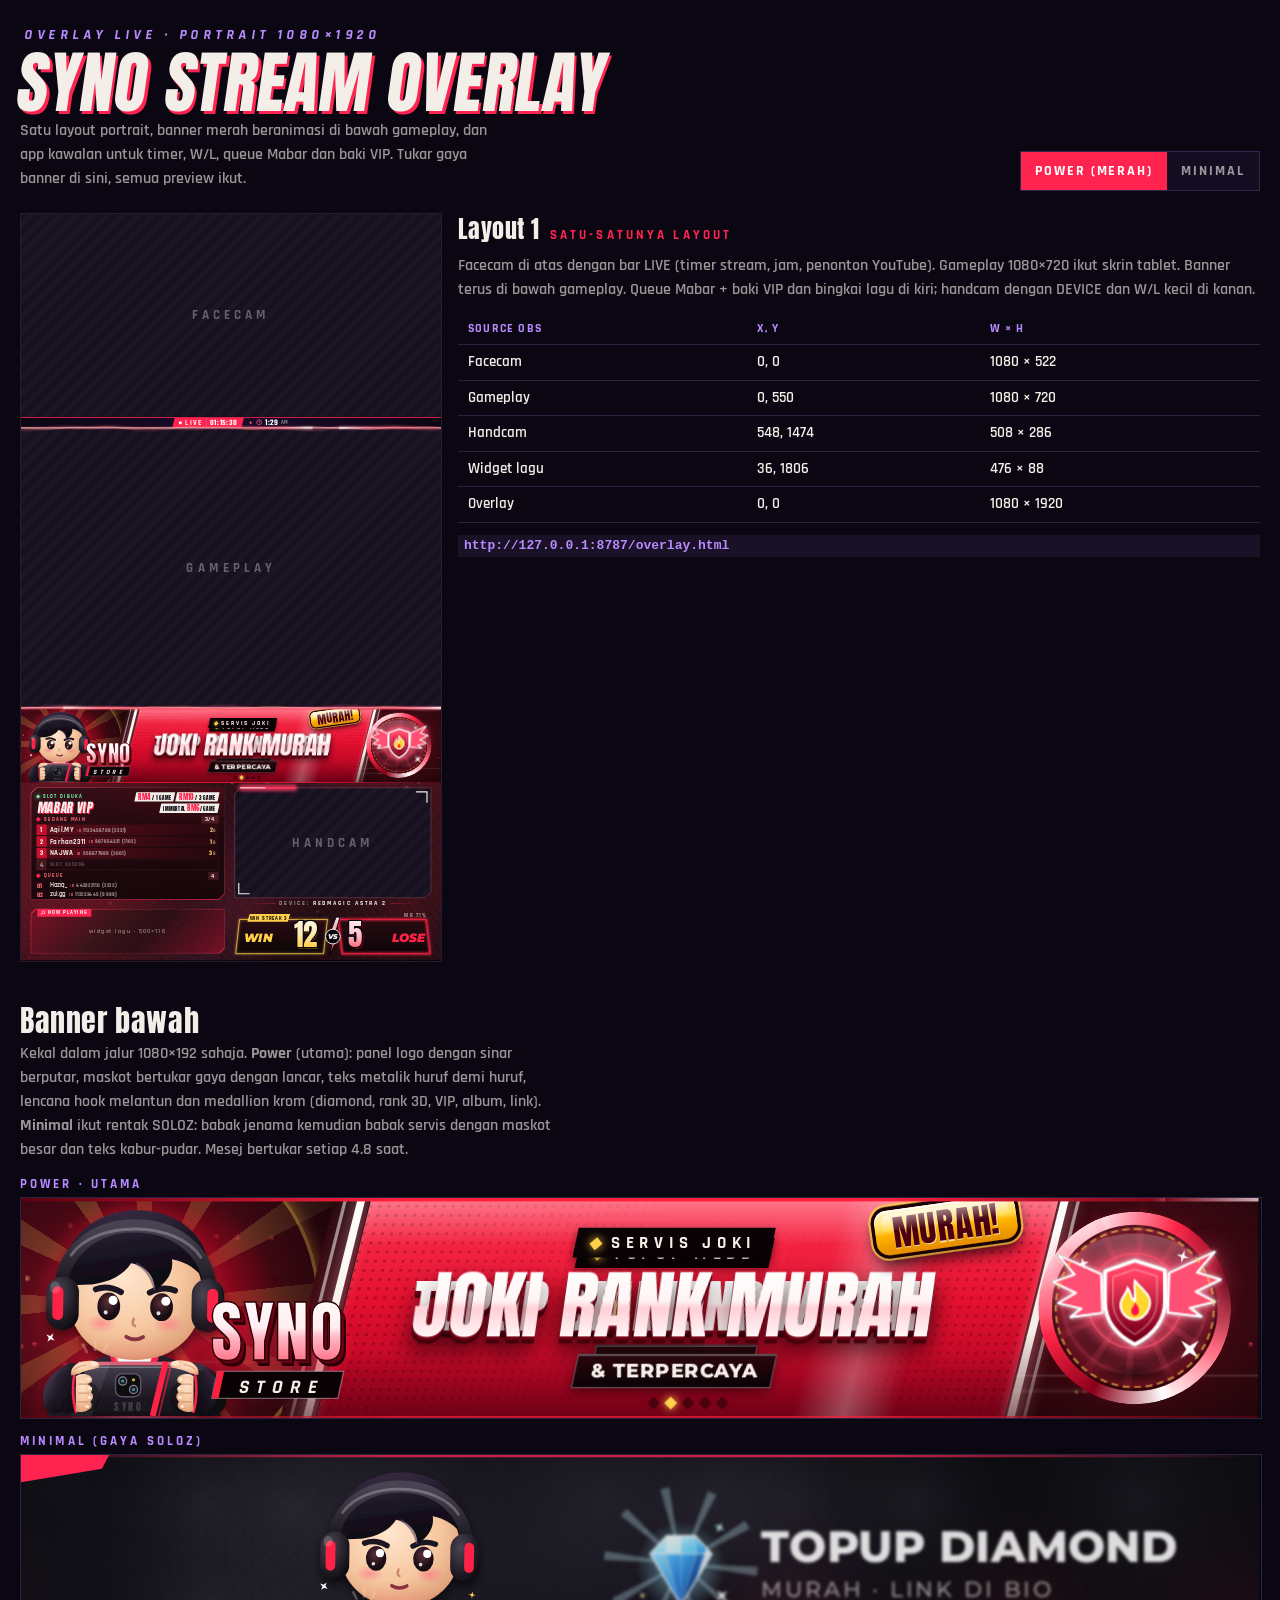
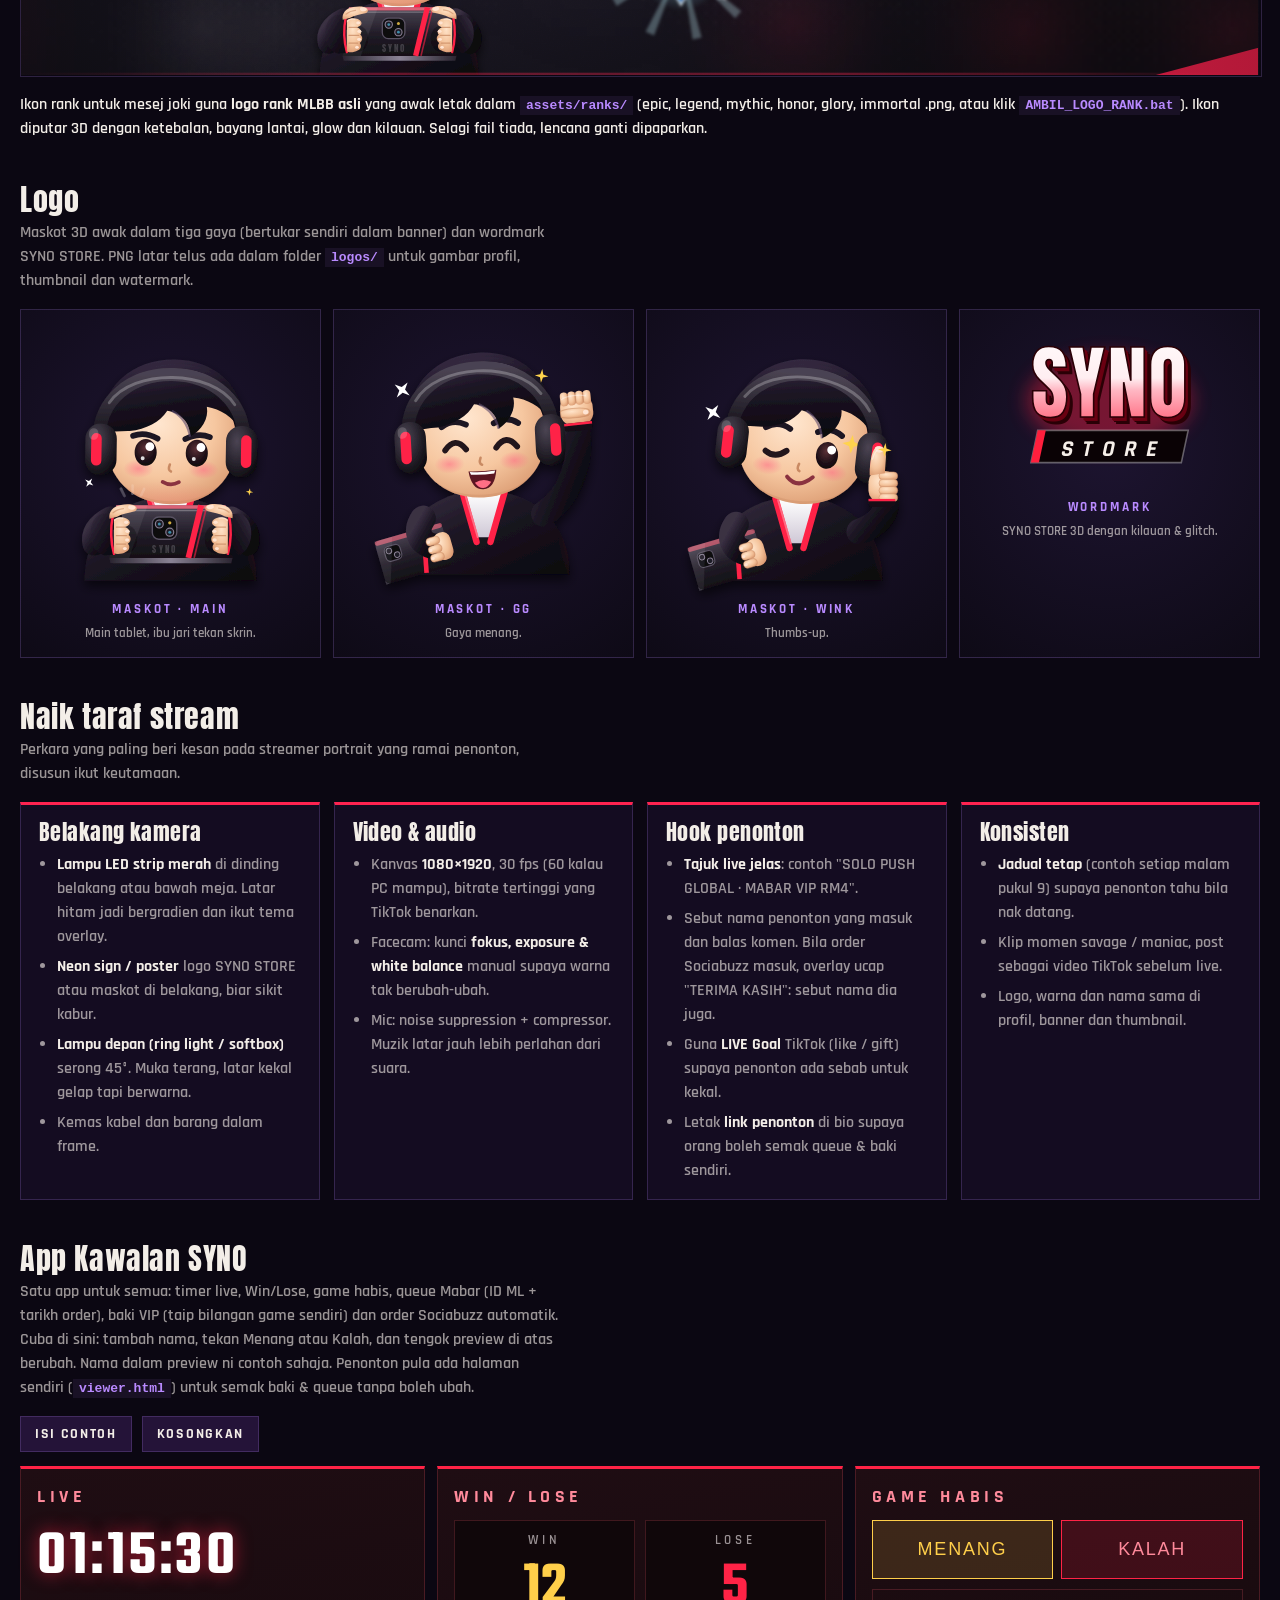
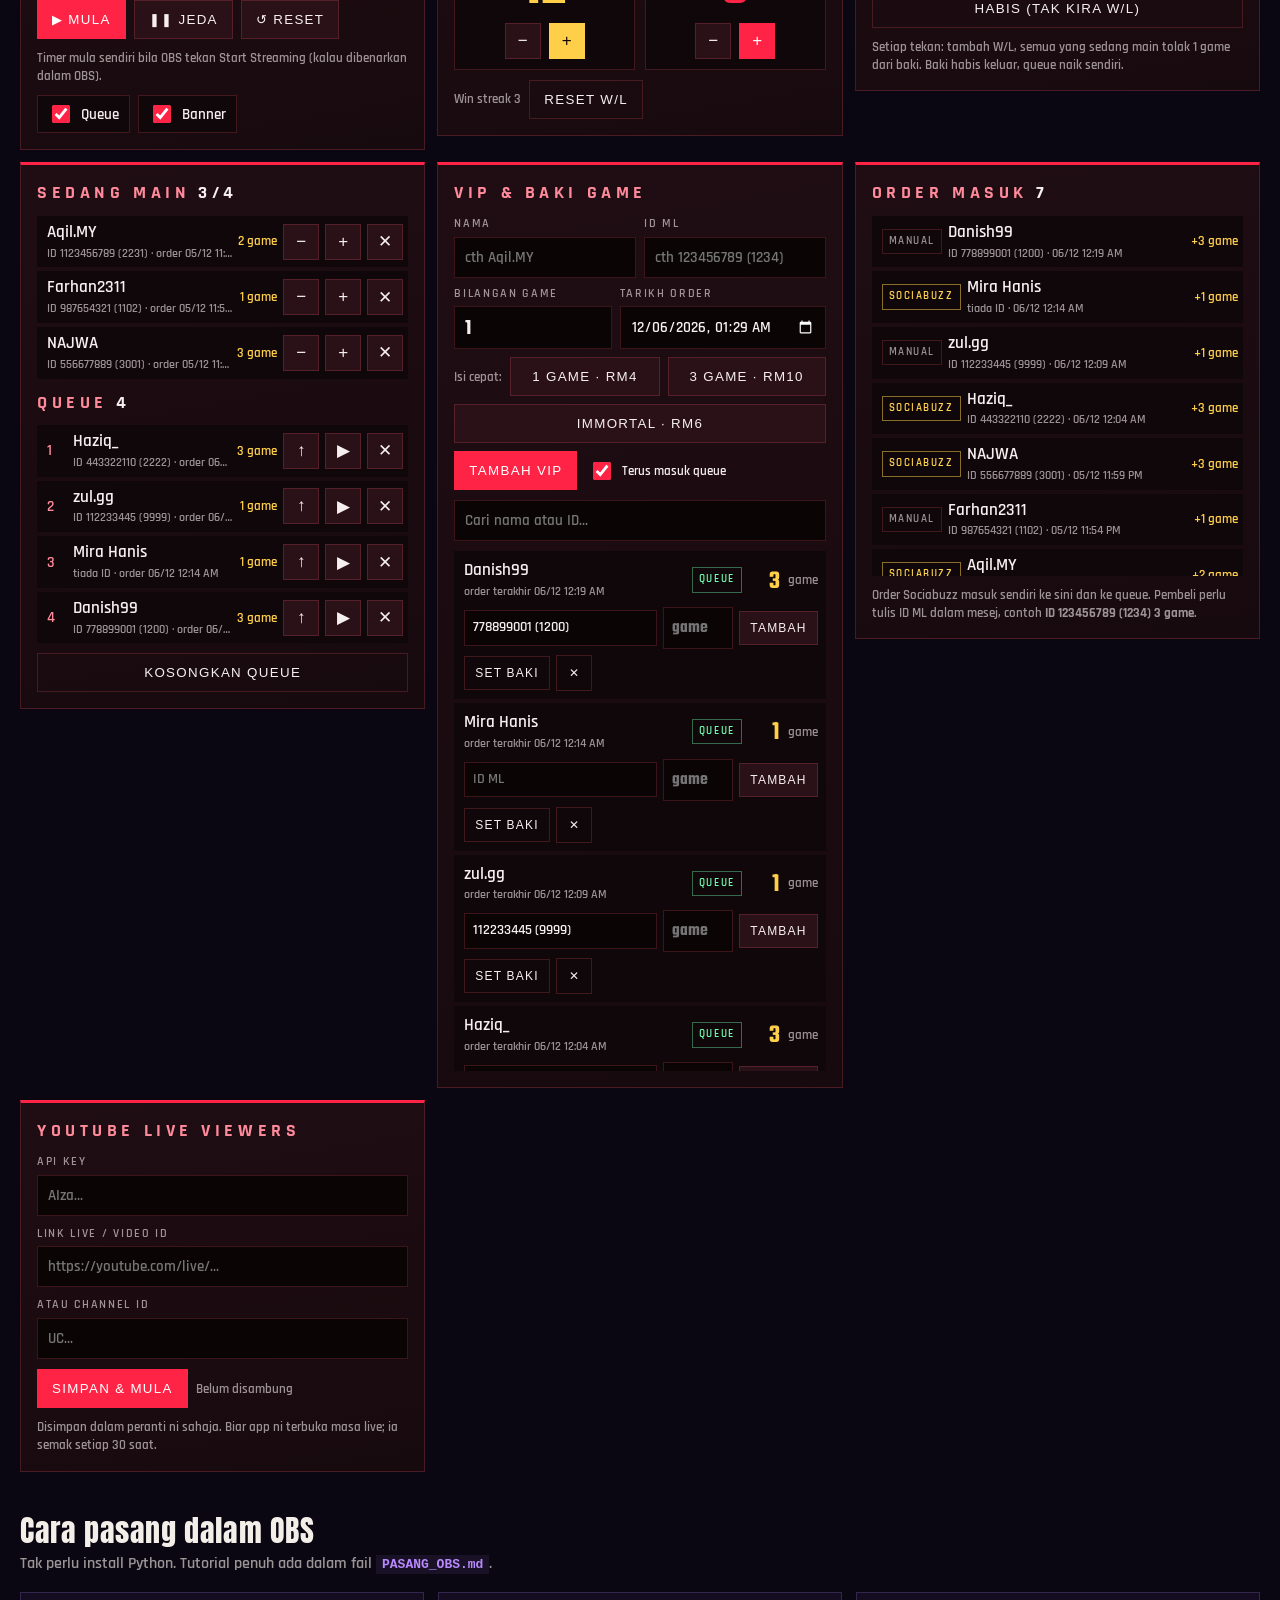
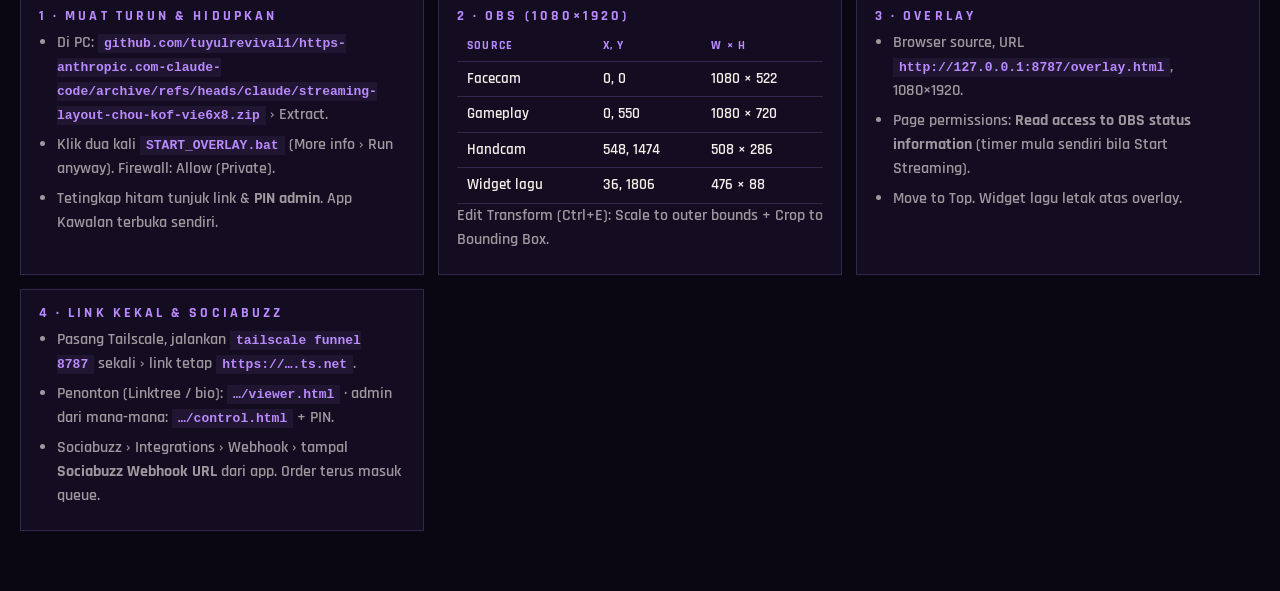
==== commit 9046013c: "Queue IDs and order dates, typed game top-ups, Sociabuzz auto-orders, permanent link - Members keep " ====
--- a/stream_overlay/index.html
+++ b/stream_overlay/index.html
@@ -114,7 +114,7 @@
     <div class="bitem"><b>Minimal (gaya SOLOZ)</b><div class="bshot"><div class="bn-host" data-banner="minimal"></div></div></div>
   </div>
 
-  <p>Ikon rank untuk mesej joki guna <b>logo rank MLBB asli</b> yang awak letak dalam <code>assets/ranks/</code> (epic, legend, mythic, glory, immortal .png). Ikon diputar 3D dengan ketebalan, bayang lantai, glow dan kilauan. Selagi fail tiada, lencana ganti dipaparkan.</p>
+  <p>Ikon rank untuk mesej joki guna <b>logo rank MLBB asli</b> yang awak letak dalam <code>assets/ranks/</code> (epic, legend, mythic, honor, glory, immortal .png, atau klik <code>AMBIL_LOGO_RANK.bat</code>). Ikon diputar 3D dengan ketebalan, bayang lantai, glow dan kilauan. Selagi fail tiada, lencana ganti dipaparkan.</p>
 
   <h2>Logo</h2>
   <p>Maskot 3D awak dalam tiga gaya (bertukar sendiri dalam banner) dan wordmark SYNO STORE. PNG latar telus ada dalam folder <code>logos/</code> untuk gambar profil, thumbnail dan watermark.</p>
@@ -129,7 +129,7 @@
   <p>Perkara yang paling beri kesan pada streamer portrait yang ramai penonton, disusun ikut keutamaan.</p>
   <div class="tips">
     <div class="tip"><h4>Belakang kamera</h4><ul>
-      <li><b>Lampu LED strip ungu + merah</b> di dinding belakang atau bawah meja. Latar hitam jadi bergradien dan ikut tema overlay.</li>
+      <li><b>Lampu LED strip merah</b> di dinding belakang atau bawah meja. Latar hitam jadi bergradien dan ikut tema overlay.</li>
       <li><b>Neon sign / poster</b> logo SYNO STORE atau maskot di belakang, biar sikit kabur.</li>
       <li><b>Lampu depan (ring light / softbox)</b> serong 45°. Muka terang, latar kekal gelap tapi berwarna.</li>
       <li>Kemas kabel dan barang dalam frame.</li></ul></div>
@@ -139,9 +139,9 @@
       <li>Mic: noise suppression + compressor. Muzik latar jauh lebih perlahan dari suara.</li></ul></div>
     <div class="tip"><h4>Hook penonton</h4><ul>
       <li><b>Tajuk live jelas</b>: contoh "SOLO PUSH GLOBAL · MABAR VIP RM4".</li>
-      <li>Sebut nama penonton yang masuk dan balas komen. Ajak komen "VIP" untuk queue.</li>
+      <li>Sebut nama penonton yang masuk dan balas komen. Bila order Sociabuzz masuk, overlay ucap "TERIMA KASIH": sebut nama dia juga.</li>
       <li>Guna <b>LIVE Goal</b> TikTok (like / gift) supaya penonton ada sebab untuk kekal.</li>
-      <li>Tukar layout ikut sesi: <b>Mabar</b> bila ada queue, <b>Solo Push</b> bila tiada.</li></ul></div>
+      <li>Letak <b>link penonton</b> di bio supaya orang boleh semak queue &amp; baki sendiri.</li></ul></div>
     <div class="tip"><h4>Konsisten</h4><ul>
       <li><b>Jadual tetap</b> (contoh setiap malam pukul 9) supaya penonton tahu bila nak datang.</li>
       <li>Klip momen savage / maniac, post sebagai video TikTok sebelum live.</li>
@@ -149,7 +149,7 @@
   </div>
 
   <h2>App Kawalan SYNO</h2>
-  <p>Satu app untuk semua: timer live, Win/Lose, game habis, queue Mabar dan baki VIP. Cuba di sini: tambah nama, tekan Menang atau Kalah, dan tengok preview di atas berubah. Nama dalam preview ni contoh sahaja. Penonton pula ada halaman sendiri (<code>viewer.html</code>) untuk semak baki & queue tanpa boleh ubah.</p>
+  <p>Satu app untuk semua: timer live, Win/Lose, game habis, queue Mabar (ID ML + tarikh order), baki VIP (taip bilangan game sendiri) dan order Sociabuzz automatik. Cuba di sini: tambah nama, tekan Menang atau Kalah, dan tengok preview di atas berubah. Nama dalam preview ni contoh sahaja. Penonton pula ada halaman sendiri (<code>viewer.html</code>) untuk semak baki & queue tanpa boleh ubah.</p>
   <div class="tools">
     <button type="button" id="g-sample">Isi contoh</button>
     <button type="button" id="g-empty">Kosongkan</button>
@@ -174,14 +174,14 @@
       <li>Browser source, URL <code>http://127.0.0.1:8787/overlay.html</code>, 1080×1920.</li>
       <li>Page permissions: <b>Read access to OBS status information</b> (timer mula sendiri bila Start Streaming).</li>
       <li>Move to Top. Widget lagu letak atas overlay.</li></ul></div>
-    <div class="step"><h4>4 · Admin, phone &amp; penonton</h4><ul>
-      <li>Phone / admin (Wi-Fi sama): link dari tetingkap hitam + PIN.</li>
-      <li>Penonton internet: <code>LINK_PENONTON.bat</code> › kongsi <code>https://….trycloudflare.com/viewer.html</code>.</li>
-      <li>YouTube viewers: API key + link live dalam app.</li></ul></div>
+    <div class="step"><h4>4 · Link kekal &amp; Sociabuzz</h4><ul>
+      <li>Pasang Tailscale, jalankan <code>tailscale funnel 8787</code> sekali › link tetap <code>https://….ts.net</code>.</li>
+      <li>Penonton (Linktree / bio): <code>…/viewer.html</code> · admin dari mana-mana: <code>…/control.html</code> + PIN.</li>
+      <li>Sociabuzz › Integrations › Webhook › tampal <b>Sociabuzz Webhook URL</b> dari app. Order terus masuk queue.</li></ul></div>
   </div>
 </div>
 <!--ARTIFACT-BODY-END-->
-<script>window.OVERLAY_STORE_KEY = "synoOverlay.preview3";</script>
+<script>window.OVERLAY_STORE_KEY = "synoOverlay.preview4";</script>
 <script src="assets/config.js"></script>
 <script src="assets/overlay.js"></script>
 <script src="assets/ranks3d.js"></script>
@@ -193,16 +193,17 @@
 (function () {
   const O = window.ChouOverlay;
   const SAMPLE = {
-    playing: [["Aqil.MY", 2], ["Farhan2311", 1], ["NAJWA", 3]],
-    queue: [["Haziq_", 3], ["zul.gg", 1], ["Mira Hanis", 1], ["Danish99", 3], ["KudoX", 1]]
+    playing: [["Aqil.MY", 2, "1123456789 (2231)"], ["Farhan2311", 1, "987654321 (1102)"], ["NAJWA", 3, "556677889 (3001)"]],
+    queue: [["Haziq_", 3, "443322110 (2222)"], ["zul.gg", 1, "112233445 (9999)"], ["Mira Hanis", 1, ""], ["Danish99", 3, "778899001 (1200)"]]
   };
   const seed = () => O.Store.set(s => {
-    let n = 0; s.members = {};
-    const entry = ([name, bal]) => { const k = O.keyOf(name); s.members[k] = { name, bal }; return { id: "s" + n++, key: k }; };
+    let n = 0; s.members = {}; s.orders = []; const now = Date.now();
+    const entry = ([name, bal, mlid], i) => { const k = O.keyOf(name), at = now - (20 - n) * 300000; s.members[k] = { name, bal, mlid, last: at };
+      s.orders.unshift({ key: k, name, mlid, games: bal, at, src: i % 2 ? "manual" : "sociabuzz", rx: at }); return { id: "s" + n++, key: k, at }; };
     s.playing = SAMPLE.playing.map(entry);
     s.queue = SAMPLE.queue.map(entry);
     s.showQueue = true; s.showBanner = true; s.wins = 12; s.losses = 5; s.streak = 3;
-    s.live = { running: true, start: Date.now() - 4523000, acc: 0 };
+    s.live = { running: true, start: now - 4523000, acc: 0 };
   });
   O.Store.init();
   if (!O.Store.read()) seed();
--- a/stream_overlay/assets/overlay.css
+++ b/stream_overlay/assets/overlay.css
@@ -76,7 +76,6 @@
 .ov-band .live > * { transform: skewX(14deg); }
 .ov-band .dot { width: 8px; height: 8px; border-radius: 50%; background: #fff; animation: ov-blink 1.2s steps(2, jump-none) infinite; }
 .ov-band .sep { width: 5px; height: 5px; background: var(--flame); transform: rotate(45deg); }
-.ov-band .clock { font: 600 22px/1 var(--f-num); letter-spacing: .08em; color: var(--flame); padding-top: 3px; }
 .ov-band .sweep { position: absolute; top: 0; bottom: 0; width: 160px; left: -200px;
   background: linear-gradient(90deg, transparent, rgba(var(--flame-rgb),.35), transparent); animation: ov-sweep 6s linear infinite; }
 @keyframes ov-sweep { 0% { transform: translateX(0); } 60%, 100% { transform: translateX(1480px); } }
@@ -248,9 +247,12 @@
 .ov-band .itm { display: inline-flex; align-items: center; gap: 7px; position: relative; padding-left: 16px; }
 .ov-band .itm::before { content: ""; position: absolute; left: 0; top: 50%; width: 5px; height: 5px; margin-top: -2.5px; background: var(--flame); transform: rotate(45deg); }
 .ov-band .itm svg { width: 17px; height: 17px; }
-.ov-band .timer { color: #fff; font: 600 22px/1 var(--f-num); letter-spacing: .06em; padding-top: 3px; }
-.ov-band .timer svg { color: var(--crimson); margin-top: -3px; }
-.ov-band .timer.paused { color: var(--muted); }
+.ov-band .live .timer { font: 600 21px/1 var(--f-num); letter-spacing: .06em; padding: 3px 0 0 8px; margin-left: 2px; border-left: 1px solid rgba(255,255,255,.45); font-weight: 600; }
+.ov-band .live .timer.paused { opacity: .6; }
+.ov-band .clock { color: #fff; }
+.ov-band .clock svg { color: var(--flame); margin-top: -2px; }
+.ov-band .clock b { font: 600 22px/1 var(--f-num); letter-spacing: .04em; padding-top: 3px; font-weight: 600; }
+.ov-band .clock small { font: 700 13px/1 var(--f-hud); letter-spacing: .12em; color: var(--muted); padding-top: 1px; }
 .ov-band .yt b { font: 600 22px/1 var(--f-num); letter-spacing: .04em; padding-top: 3px; color: #fff; }
 .ov-band .yt svg { width: 22px; height: 22px; margin-top: -2px; }
 .ov-caption { position: absolute; display: flex; align-items: center; justify-content: center; gap: 10px;
@@ -261,27 +263,30 @@
 .ov-queue .bal { font: 600 22px/1 var(--f-num); color: var(--gold); padding-top: 3px; white-space: nowrap; }
 .ov-queue .bal small { font-size: 14px; margin-left: 2px; color: var(--muted); }
 
-.ov-queue.compact { --cut: 16px; padding: 16px 18px 12px; gap: 10px; }
+.ov-queue.compact { --cut: 16px; padding: 12px 16px 10px; gap: 6px; }
 .ov-queue.compact .q-head { align-items: center; }
-.ov-queue.compact .ov-h { font-size: 40px; }
+.ov-queue.compact .ov-h { font-size: 34px; }
 .ov-queue.compact .q-open { font-size: 12px; margin-bottom: 4px; }
 .ov-queue.compact .q-prices { flex-direction: row; flex-wrap: wrap; justify-content: flex-end; gap: 5px; max-width: 260px; }
 .ov-queue.compact .ov-chip { font-size: 14px; padding: 4px 8px 2px; }
 .ov-queue.compact .ov-chip b { font-size: 18px; }
-.ov-queue.compact .q-cols { gap: 8px; }
-.ov-queue.compact section { gap: 6px; }
+.ov-queue.compact .q-cols { gap: 5px; }
+.ov-queue.compact section { gap: 3px; }
 .ov-queue.compact .ov-lbl { font-size: 13px; }
-.ov-queue.compact ol.slots { display: grid; grid-template-columns: 1fr 1fr; gap: 5px; }
-.ov-queue.compact .slot { height: 32px; gap: 8px; padding-right: 8px; }
-.ov-queue.compact .slot .ix { width: 26px; font-size: 20px; }
-.ov-queue.compact .slot .nm { font-size: 19px; }
+.ov-queue.compact ol.slots { display: flex; flex-direction: column; gap: 3px; }
+.ov-queue.compact .slot { height: 27px; gap: 8px; padding-right: 8px; }
+.ov-queue.compact .slot .ix { width: 26px; font-size: 19px; }
+.ov-queue.compact .slot .nm { flex: 0 1 auto; font-size: 19px; max-width: 200px; }
+.ov-queue.compact .slot .mid, .ov-queue.compact .nx .mid { flex: 1; min-width: 0; font: 600 15px/1 var(--f-num); letter-spacing: .06em; color: var(--muted); white-space: nowrap; overflow: hidden; text-overflow: ellipsis; padding-top: 2px; }
+.ov-queue.compact .slot .mid::before, .ov-queue.compact .nx .mid::before { content: "ID "; color: var(--flame); font-family: var(--f-hud); font-weight: 700; font-size: 11px; letter-spacing: .14em; }
 .ov-queue.compact .slot.is-empty .nm { font-size: 12px; letter-spacing: .2em; }
-.ov-queue.compact .bal { font-size: 19px; }
-.ov-queue.compact section:last-child ol { display: flex; flex-direction: row; flex-wrap: wrap; gap: 4px 14px; }
-.ov-queue.compact .nx { height: 24px; gap: 6px; border: 0; }
-.ov-queue.compact .nx .no { font-size: 19px; width: auto; }
-.ov-queue.compact .nx .nm { font-size: 18px; max-width: 150px; }
+.ov-queue.compact .bal { font-size: 18px; margin-left: auto; }
+.ov-queue.compact section:last-child ol { display: flex; flex-direction: column; gap: 2px; }
+.ov-queue.compact .nx { height: 22px; gap: 8px; border: 0; }
+.ov-queue.compact .nx .no { font-size: 18px; width: 26px; }
+.ov-queue.compact .nx .nm { flex: 0 1 auto; font-size: 17px; max-width: 200px; }
 .ov-queue.compact .nx .g { display: none; }
+.ov-queue.compact .nx.more { height: 18px; font-size: 12px; }
 .ov-queue.compact .q-empty { padding: 2px 0; font-size: 15px; }
 
 .ov-music { --cut: 14px; border: 0; padding: 0; border-radius: 0;
@@ -293,3 +298,12 @@
   background: var(--crimson); color: #fff; font: 700 12px/1 var(--f-hud); letter-spacing: .26em; }
 .ov-music .mu-tab svg { width: 13px; height: 13px; }
 .ov-music .mu-demo { position: absolute; inset: 0; display: grid; place-items: center; font: 600 15px/1 var(--f-hud); letter-spacing: .2em; color: var(--muted); }
+
+/* thank-you pop (Sociabuzz order) */
+.q-alert { position: absolute; z-index: 6; height: 52px; display: flex; align-items: center; justify-content: center; gap: 12px;
+  background: linear-gradient(180deg, #fff6cf, #ffd84f 46%, #ffb300 56%, #e58c00); color: #3a0009; box-shadow: 0 0 0 3px #1a0206, 0 10px 24px rgba(0,0,0,.5), 0 0 24px rgba(255,207,74,.6);
+  clip-path: polygon(14px 0, 100% 0, calc(100% - 14px) 100%, 0 100%); animation: q-alert 6s cubic-bezier(.2,1.4,.4,1) forwards; }
+.q-alert b { font: 400 26px/1 var(--f-disp); letter-spacing: .02em; }
+.q-alert span { font: 800 22px/1 var(--f-clean); max-width: 210px; overflow: hidden; text-overflow: ellipsis; white-space: nowrap; }
+.q-alert i { font: 400 24px/1 var(--f-disp); font-style: normal; background: #3a0009; color: #ffd84f; padding: 5px 10px 3px; transform: skewX(-12deg); }
+@keyframes q-alert { 0% { transform: translateY(20px) scale(.6); opacity: 0; } 8% { transform: none; opacity: 1; } 88% { transform: none; opacity: 1; } 100% { transform: translateY(-10px); opacity: 0; } }
--- a/stream_overlay/assets/control.css
+++ b/stream_overlay/assets/control.css
@@ -56,7 +56,6 @@
 .app .list .bal.big { font: 600 26px/1 "OV Teko", Teko, monospace; min-width: 30px; text-align: right; padding-top: 3px; }
 .app .list .tag { font-size: 11px; letter-spacing: .14em; color: var(--c-win); border: 1px solid rgba(109, 255, 176, .4); padding: 4px 6px; }
 .app .addform { display: flex; flex-direction: column; gap: 8px; }
-.app .addform #ap-custom { width: 90px; }
 .app .pk .btn { flex: 1 1 auto; }
 .app .search { width: 100%; }
 .app .fld { display: flex; flex-direction: column; gap: 4px; font-size: 12px; letter-spacing: .14em; color: var(--c-mut); text-transform: uppercase; }
@@ -69,3 +68,22 @@
   padding: 10px 18px; font-weight: 700; letter-spacing: .08em; z-index: 20; box-shadow: 0 8px 24px rgba(0, 0, 0, .5); }
 .app details.quick summary { cursor: pointer; font: 700 13px/1 inherit; letter-spacing: .2em; text-transform: uppercase; color: #ff8a9b; padding: 8px 0; }
 .app details.quick[open] summary { margin-bottom: 6px; }
+.app .two { display: grid; grid-template-columns: 1fr 1fr; gap: 8px; }
+@media (max-width: 380px) { .app .two { grid-template-columns: 1fr; } }
+.app .fld input { width: 100%; text-transform: none; letter-spacing: 0; font-size: 15px; }
+.app .addform #ap-games { font: 600 22px/1 "OV Teko", Teko, monospace; padding: 6px 10px 4px; }
+.app .list .who { flex: 1; min-width: 0; display: flex; flex-direction: column; gap: 1px; }
+.app .list .who .nm { flex: none; }
+.app .list .who .sub { font-size: 12px; color: var(--c-mut); font-weight: 500; white-space: nowrap; overflow: hidden; text-overflow: ellipsis; }
+.app .list li.mrow { flex-direction: column; align-items: stretch; gap: 6px; padding: 8px 8px 8px 10px; }
+.app .mtop { display: flex; align-items: center; gap: 8px; }
+.app .mctl { display: flex; align-items: center; gap: 6px; flex-wrap: wrap; }
+.app .mctl .idin { flex: 1 1 130px; min-width: 0; padding: 7px 8px; font-size: 14px; }
+.app .mctl .gin { width: 70px; padding: 7px 8px; font: 600 18px/1 "OV Teko", Teko, monospace; }
+.app .mctl .btn { padding: 9px 10px; font-size: 12px; }
+.app .list li { flex: none; }
+.app .list.members { max-height: 520px; }
+.app .list .tag.sb { color: #ffd34d; border-color: rgba(255,211,77,.5); }
+.app .list .tag.test { color: #8fc2ff; border-color: rgba(143,194,255,.5); }
+.app .list .tag.man { color: var(--c-mut); border-color: var(--c-line); }
+.app .list li.warn { outline: 1px solid rgba(255,207,74,.45); }
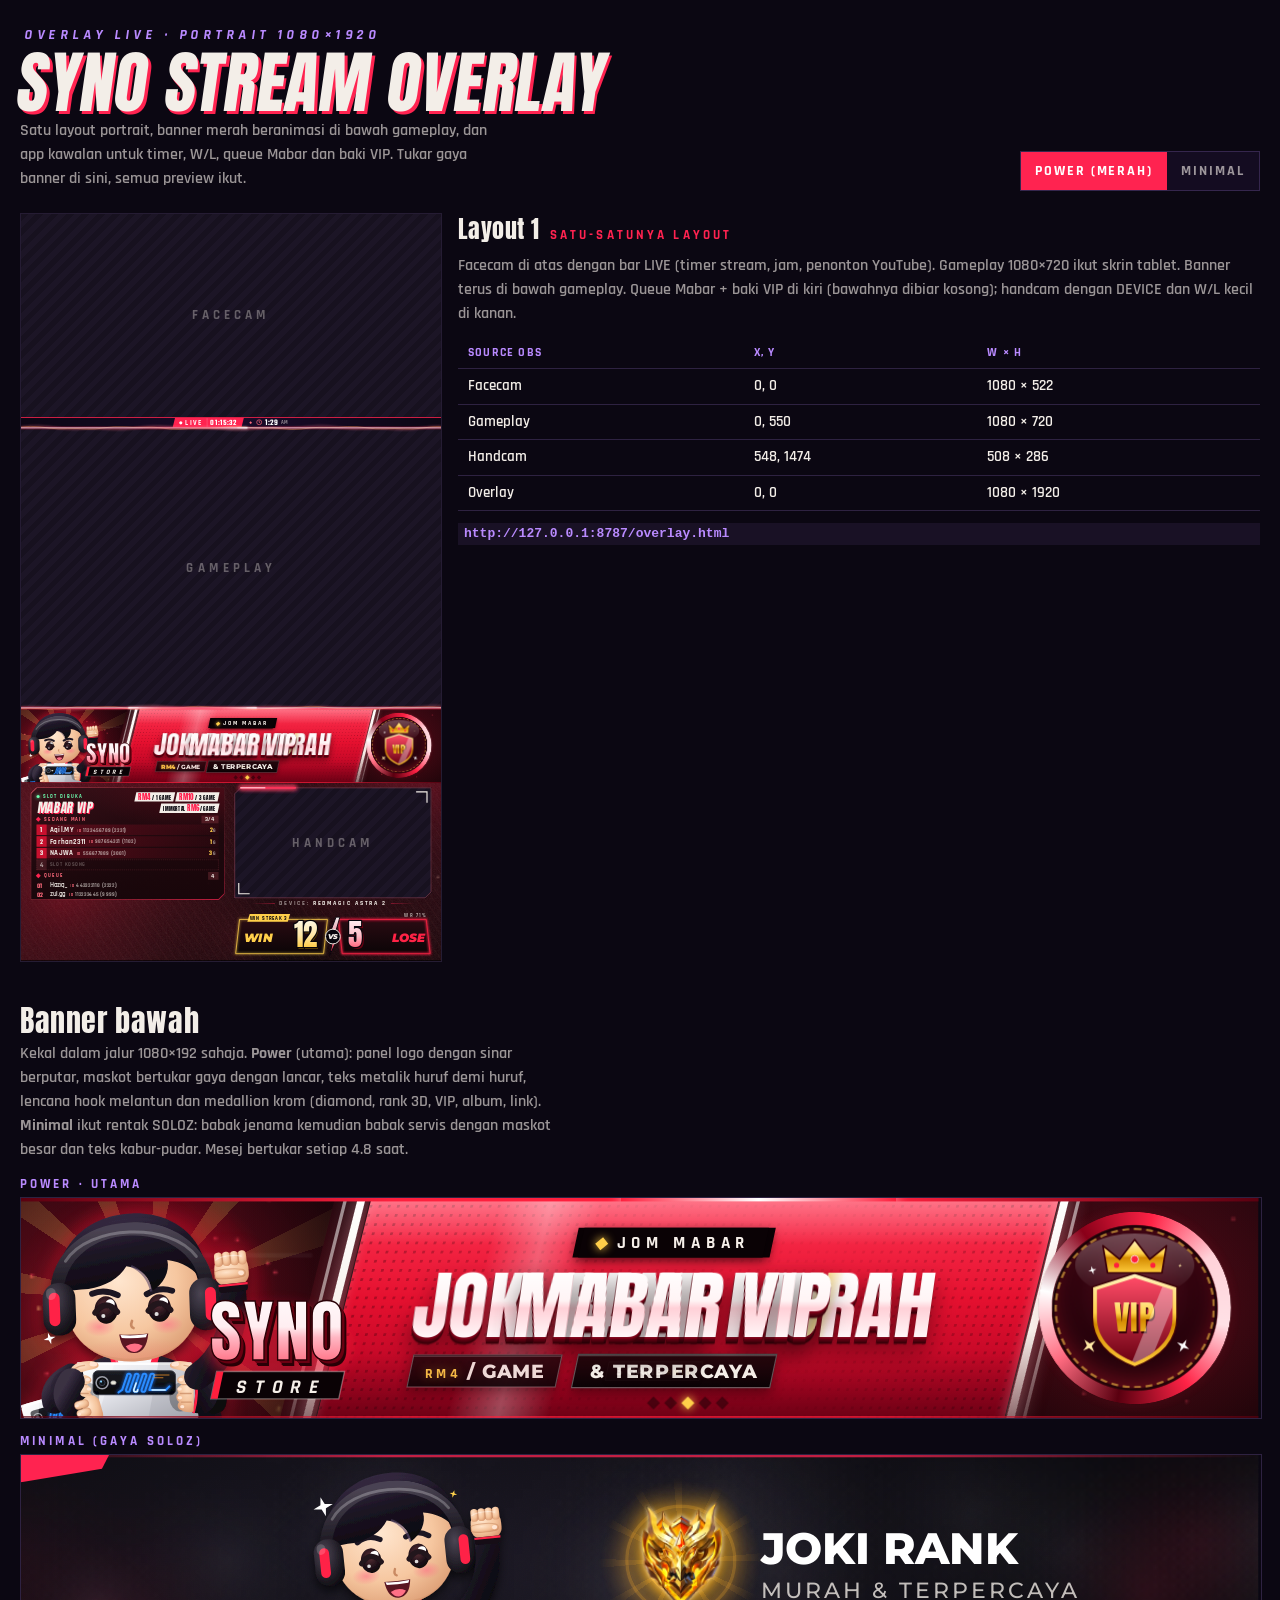
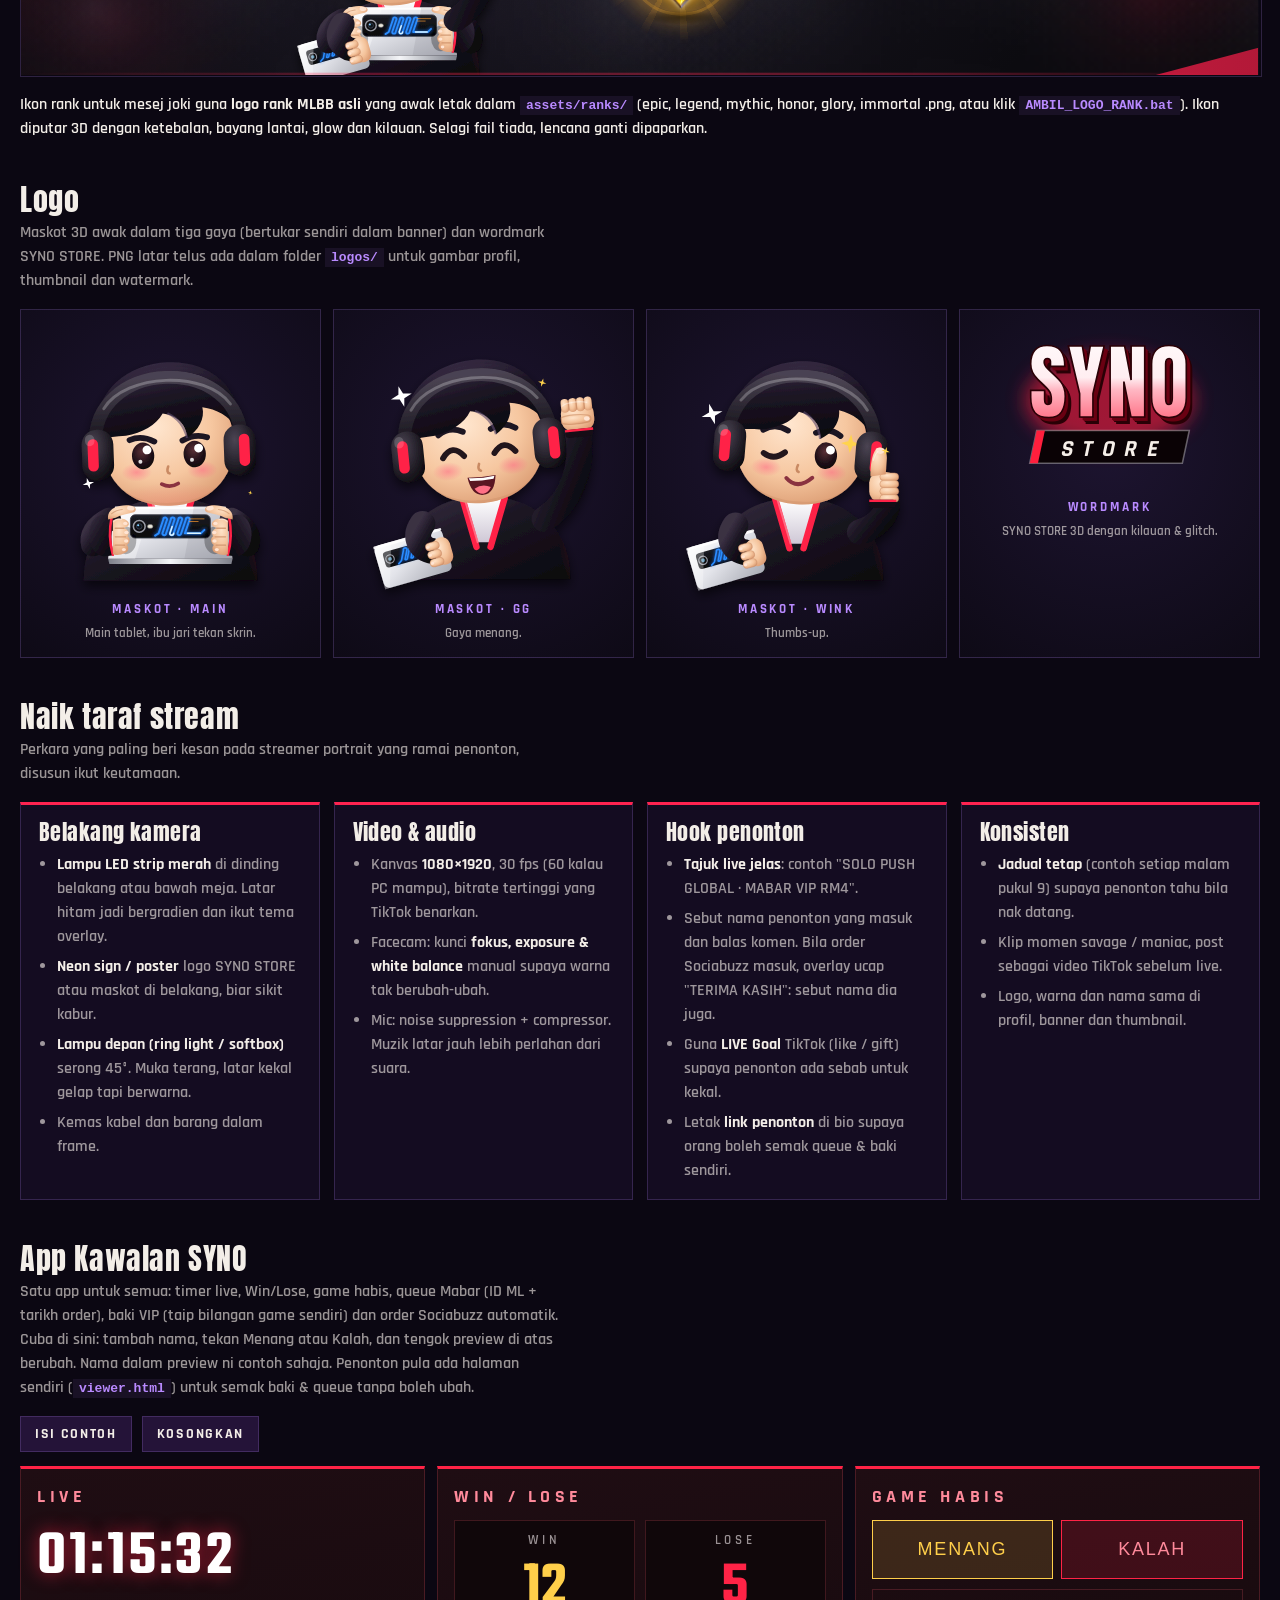
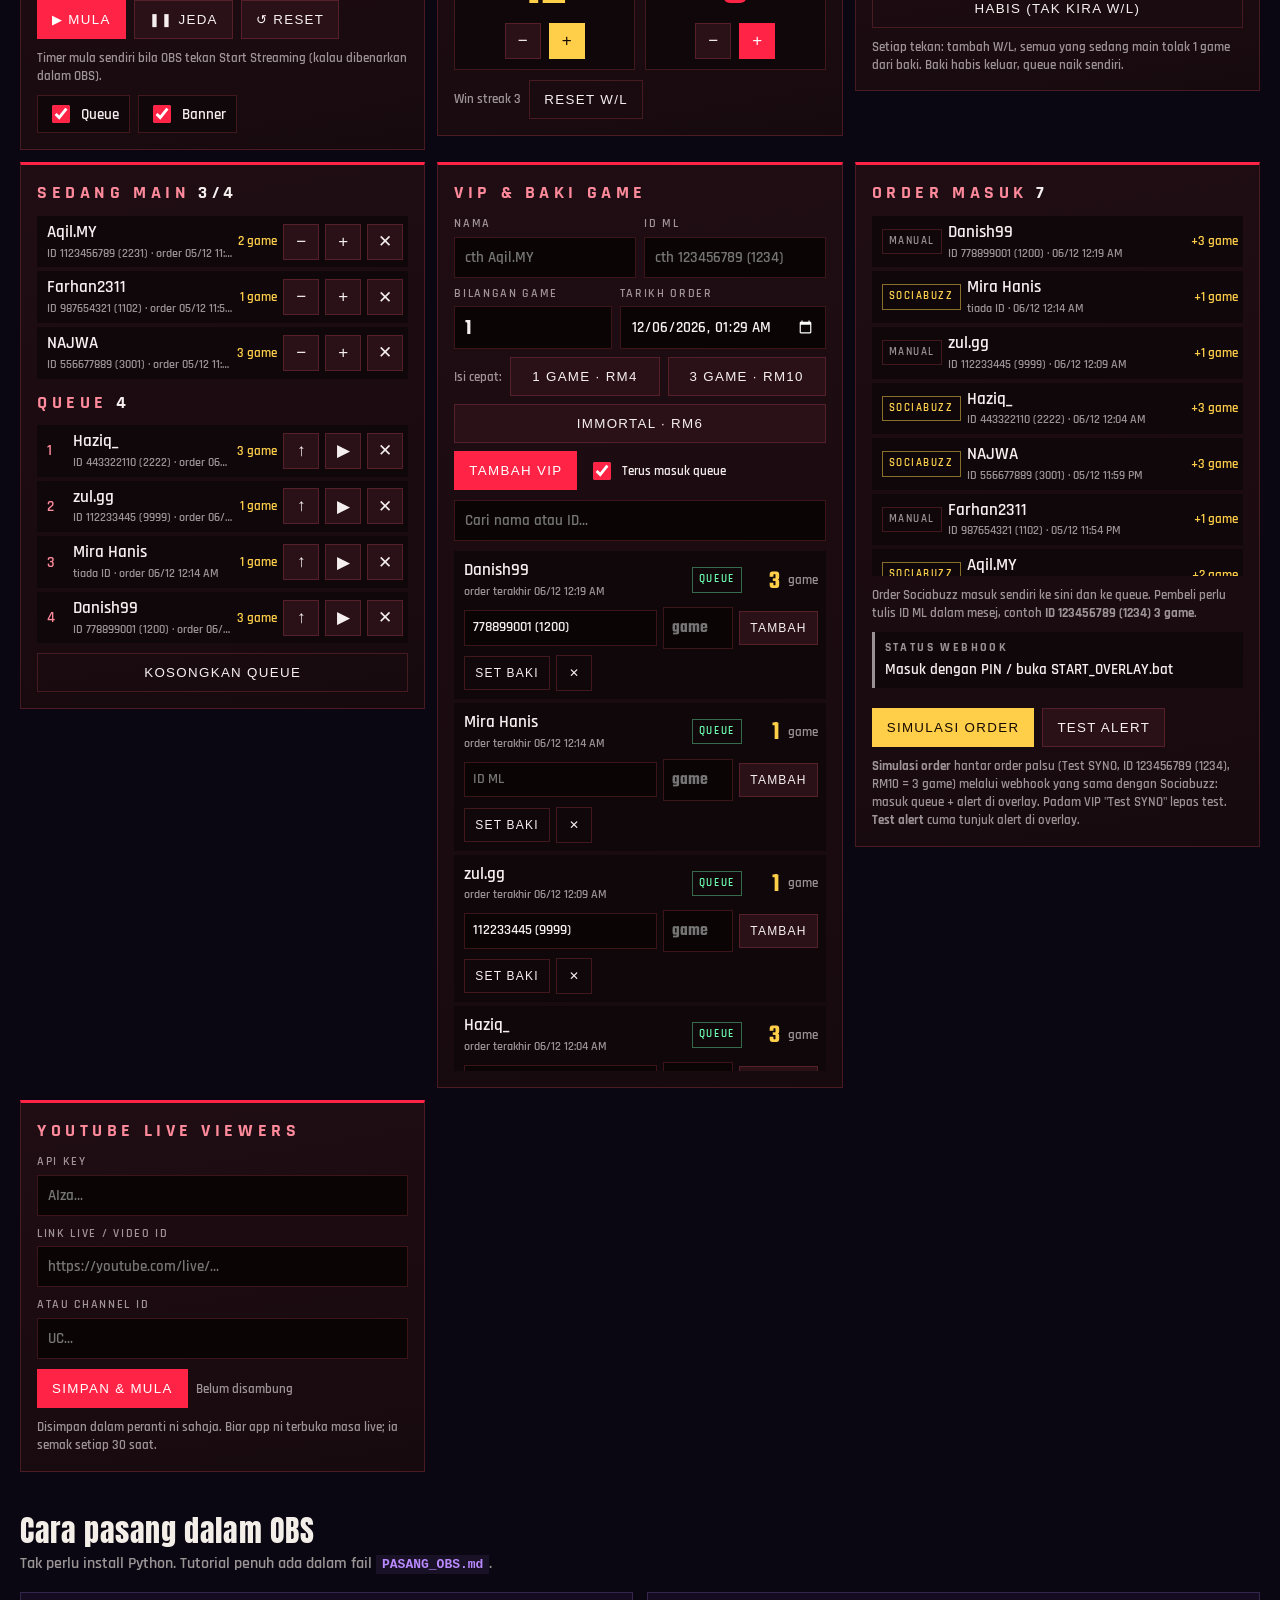
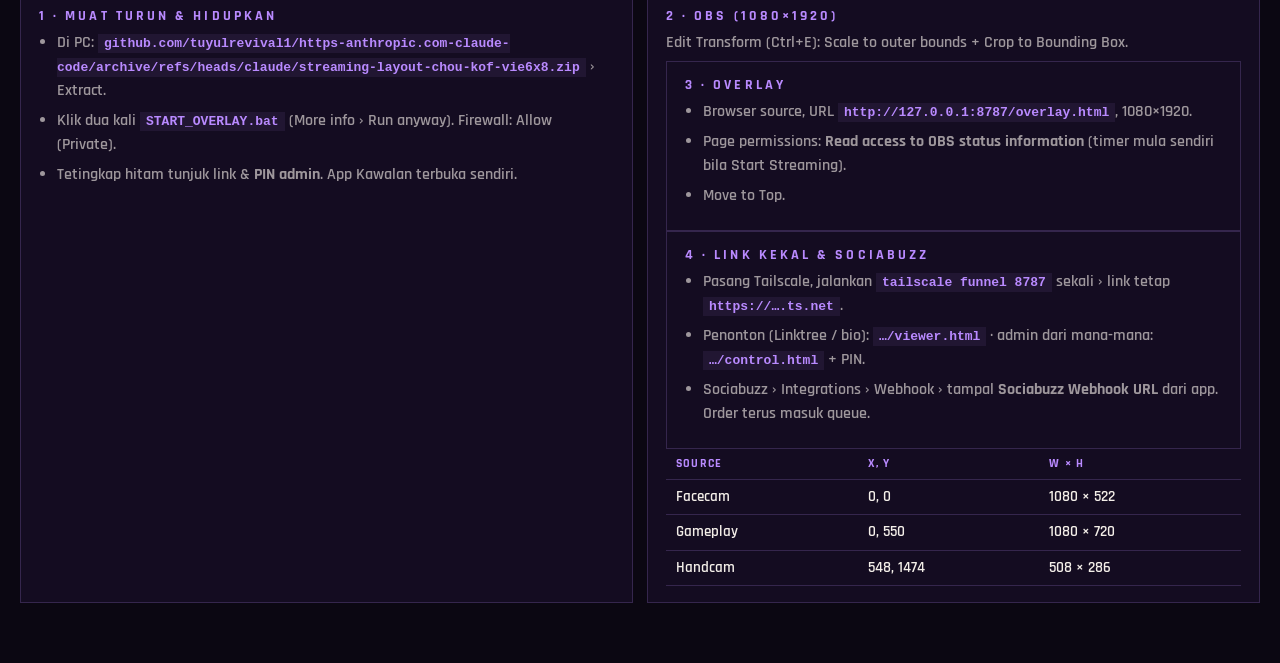
==== commit 40cac9c9: "Remove the Now Playing music frame; space under the queue stays empty Co-Authored-By: Claude Opus 5." ====
--- a/stream_overlay/index.html
+++ b/stream_overlay/index.html
@@ -96,12 +96,11 @@
     <div class="lay"><div class="shot" data-layout="1"></div></div>
     <div class="lay info">
       <h3>Layout 1 <span>SATU-SATUNYA LAYOUT</span></h3>
-      <p>Facecam di atas dengan bar LIVE (timer stream, jam, penonton YouTube). Gameplay 1080×720 ikut skrin tablet. Banner terus di bawah gameplay. Queue Mabar + baki VIP dan bingkai lagu di kiri; handcam dengan DEVICE dan W/L kecil di kanan.</p>
+      <p>Facecam di atas dengan bar LIVE (timer stream, jam, penonton YouTube). Gameplay 1080×720 ikut skrin tablet. Banner terus di bawah gameplay. Queue Mabar + baki VIP di kiri (bawahnya dibiar kosong); handcam dengan DEVICE dan W/L kecil di kanan.</p>
       <div class="tbl"><table><thead><tr><th>Source OBS</th><th>x, y</th><th>w × h</th></tr></thead><tbody>
         <tr><td>Facecam</td><td>0, 0</td><td>1080 × 522</td></tr>
         <tr><td>Gameplay</td><td>0, 550</td><td>1080 × 720</td></tr>
         <tr><td>Handcam</td><td>548, 1474</td><td>508 × 286</td></tr>
-        <tr><td>Widget lagu</td><td>36, 1806</td><td>476 × 88</td></tr>
         <tr><td>Overlay</td><td>0, 0</td><td>1080 × 1920</td></tr></tbody></table></div>
       <code>http://127.0.0.1:8787/overlay.html</code>
     </div>
@@ -168,12 +167,11 @@
         <tr><td>Facecam</td><td>0, 0</td><td>1080 × 522</td></tr>
         <tr><td>Gameplay</td><td>0, 550</td><td>1080 × 720</td></tr>
         <tr><td>Handcam</td><td>548, 1474</td><td>508 × 286</td></tr>
-        <tr><td>Widget lagu</td><td>36, 1806</td><td>476 × 88</td></tr></tbody></table></div>
       <p>Edit Transform (Ctrl+E): Scale to outer bounds + Crop to Bounding Box.</p></div>
     <div class="step"><h4>3 · Overlay</h4><ul>
       <li>Browser source, URL <code>http://127.0.0.1:8787/overlay.html</code>, 1080×1920.</li>
       <li>Page permissions: <b>Read access to OBS status information</b> (timer mula sendiri bila Start Streaming).</li>
-      <li>Move to Top. Widget lagu letak atas overlay.</li></ul></div>
+      <li>Move to Top.</li></ul></div>
     <div class="step"><h4>4 · Link kekal &amp; Sociabuzz</h4><ul>
       <li>Pasang Tailscale, jalankan <code>tailscale funnel 8787</code> sekali › link tetap <code>https://….ts.net</code>.</li>
       <li>Penonton (Linktree / bio): <code>…/viewer.html</code> · admin dari mana-mana: <code>…/control.html</code> + PIN.</li>
--- a/stream_overlay/assets/control.css
+++ b/stream_overlay/assets/control.css
@@ -87,3 +87,9 @@
 .app .list .tag.test { color: #8fc2ff; border-color: rgba(143,194,255,.5); }
 .app .list .tag.man { color: var(--c-mut); border-color: var(--c-line); }
 .app .list li.warn { outline: 1px solid rgba(255,207,74,.45); }
+.app .hookst { display: flex; flex-direction: column; gap: 2px; padding: 8px 10px; background: #10070a; border-left: 3px solid var(--c-mut); }
+.app .hookst b { font-size: 12px; letter-spacing: .2em; text-transform: uppercase; color: var(--c-mut); }
+.app .hookst.ok { border-left-color: var(--c-win); } .app .hookst.ok span { color: var(--c-win); }
+.app .hookst.warn { border-left-color: var(--c-gold); } .app .hookst.warn span { color: var(--c-gold); }
+.app .list.hooklog li { min-height: 0; padding: 4px 8px; } .app .list.hooklog .nm { font-size: 14px; }
+.app .list.hooklog li.bad .sub { color: #ff8a9b; }
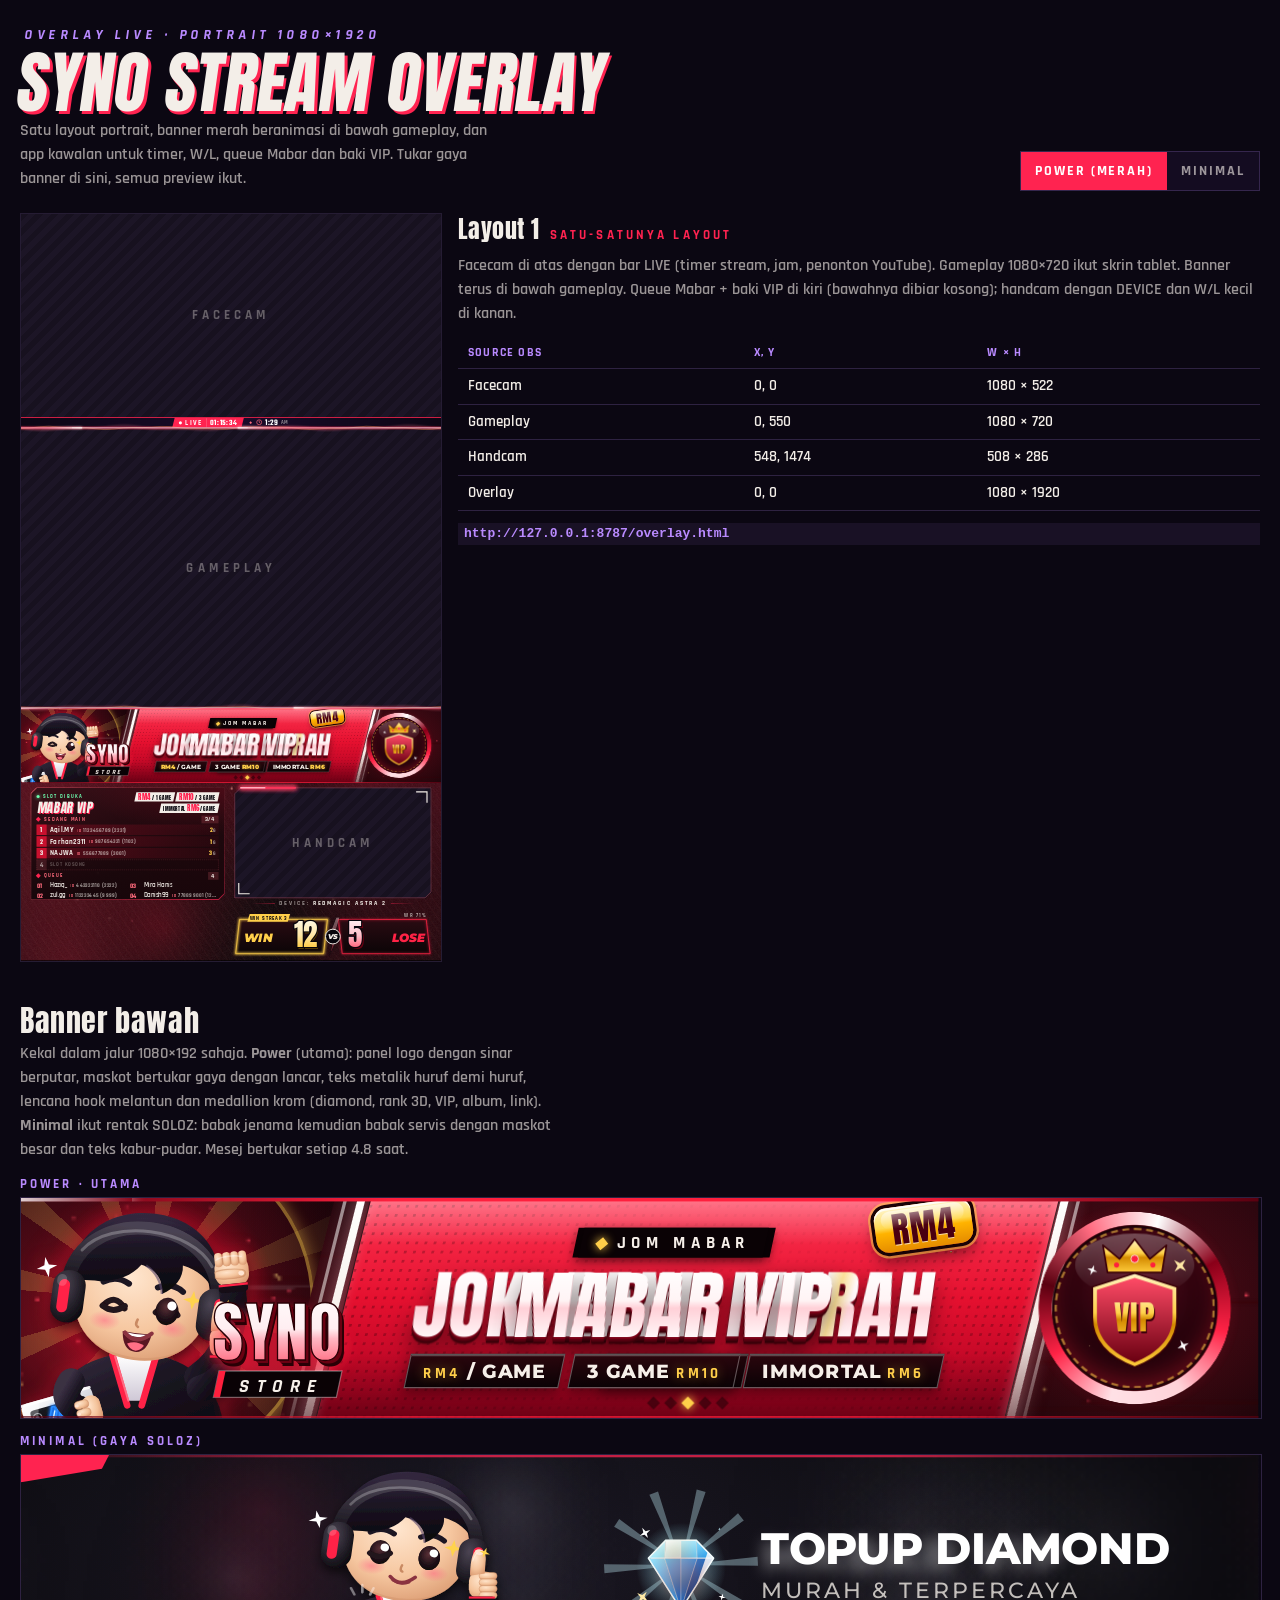
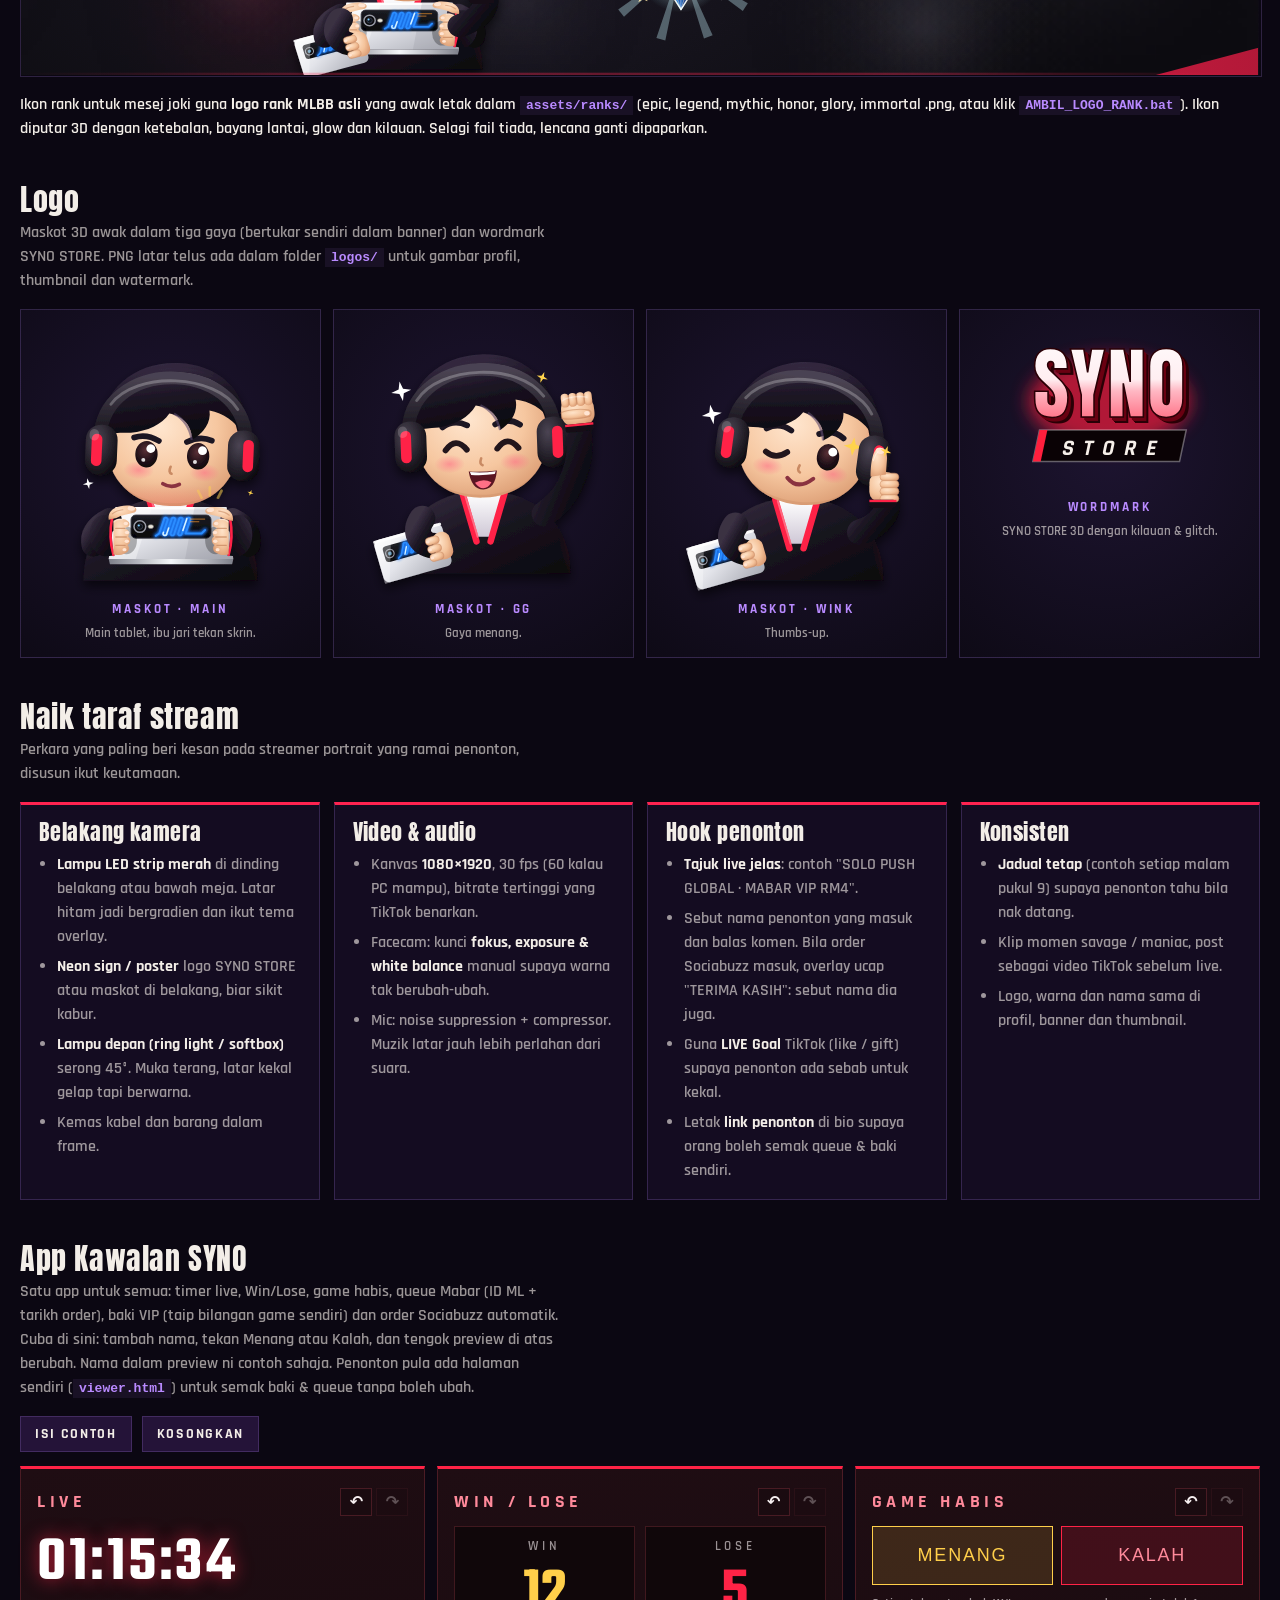
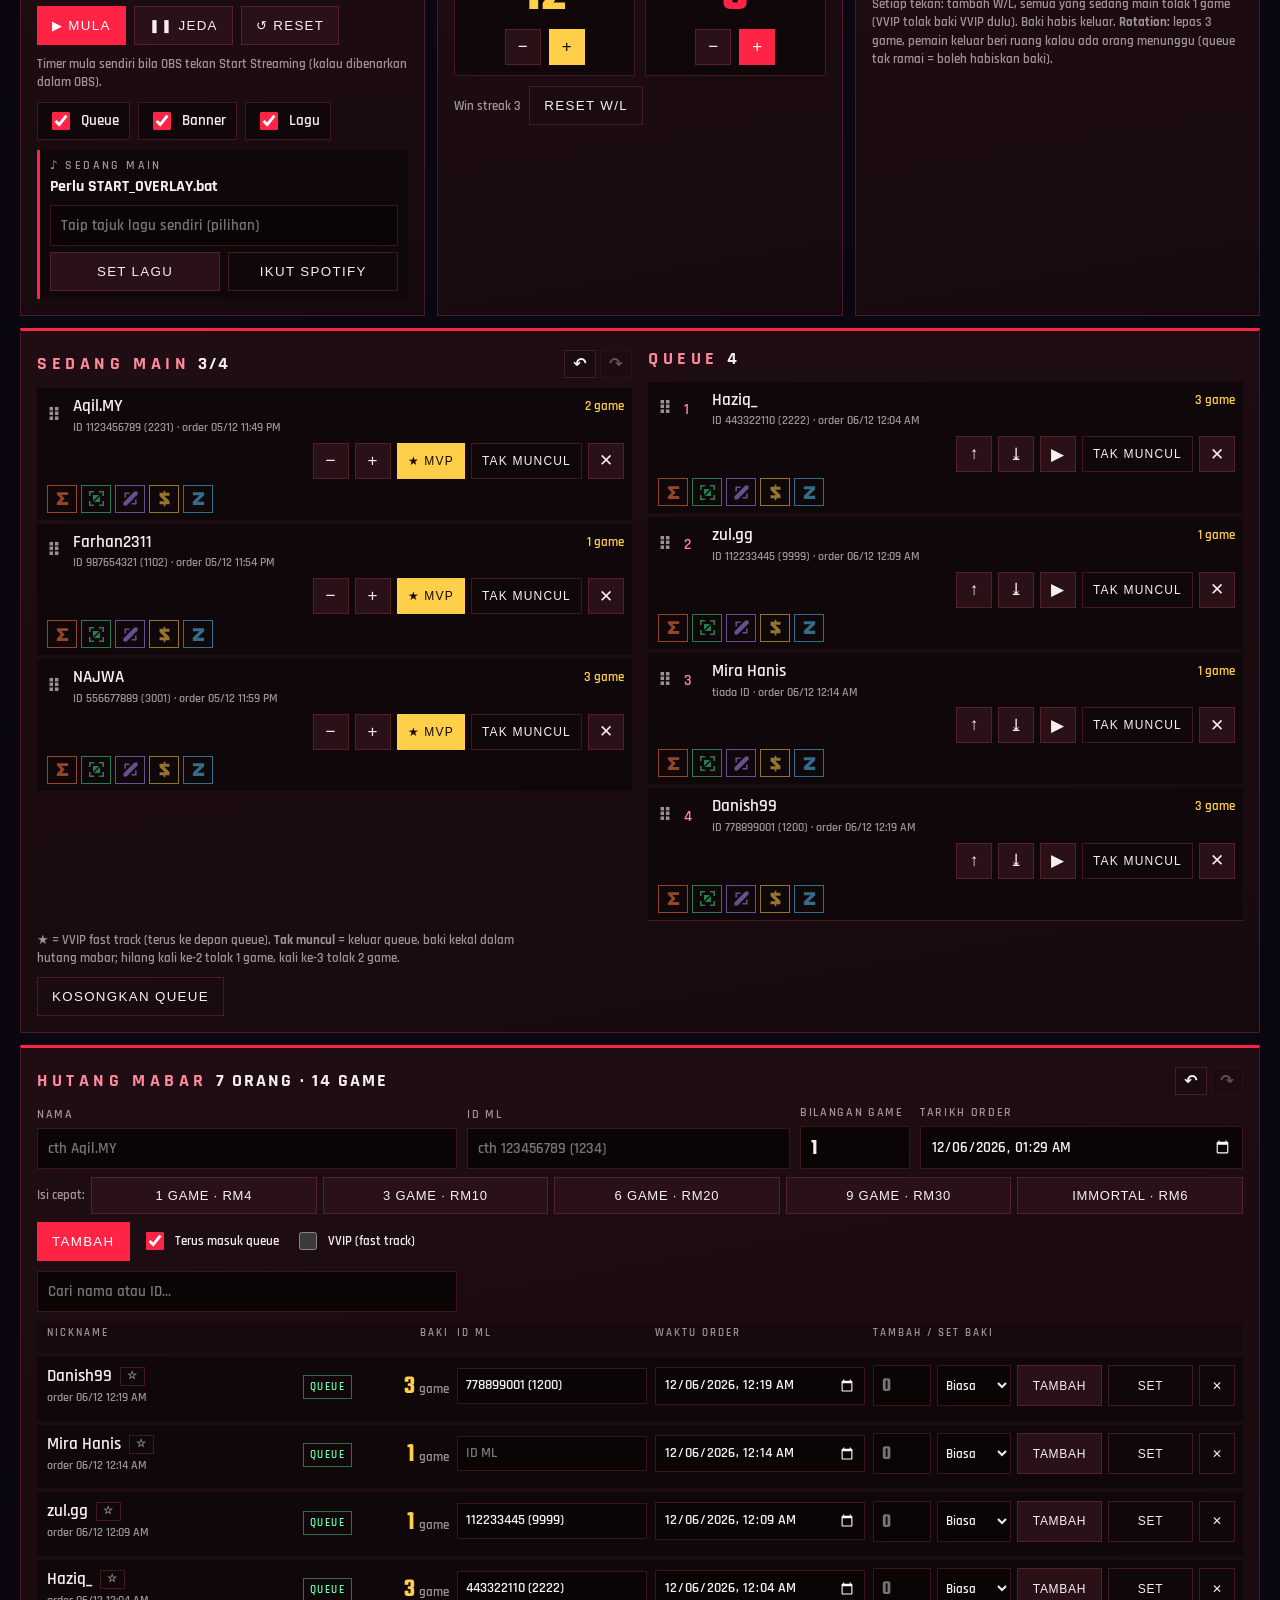
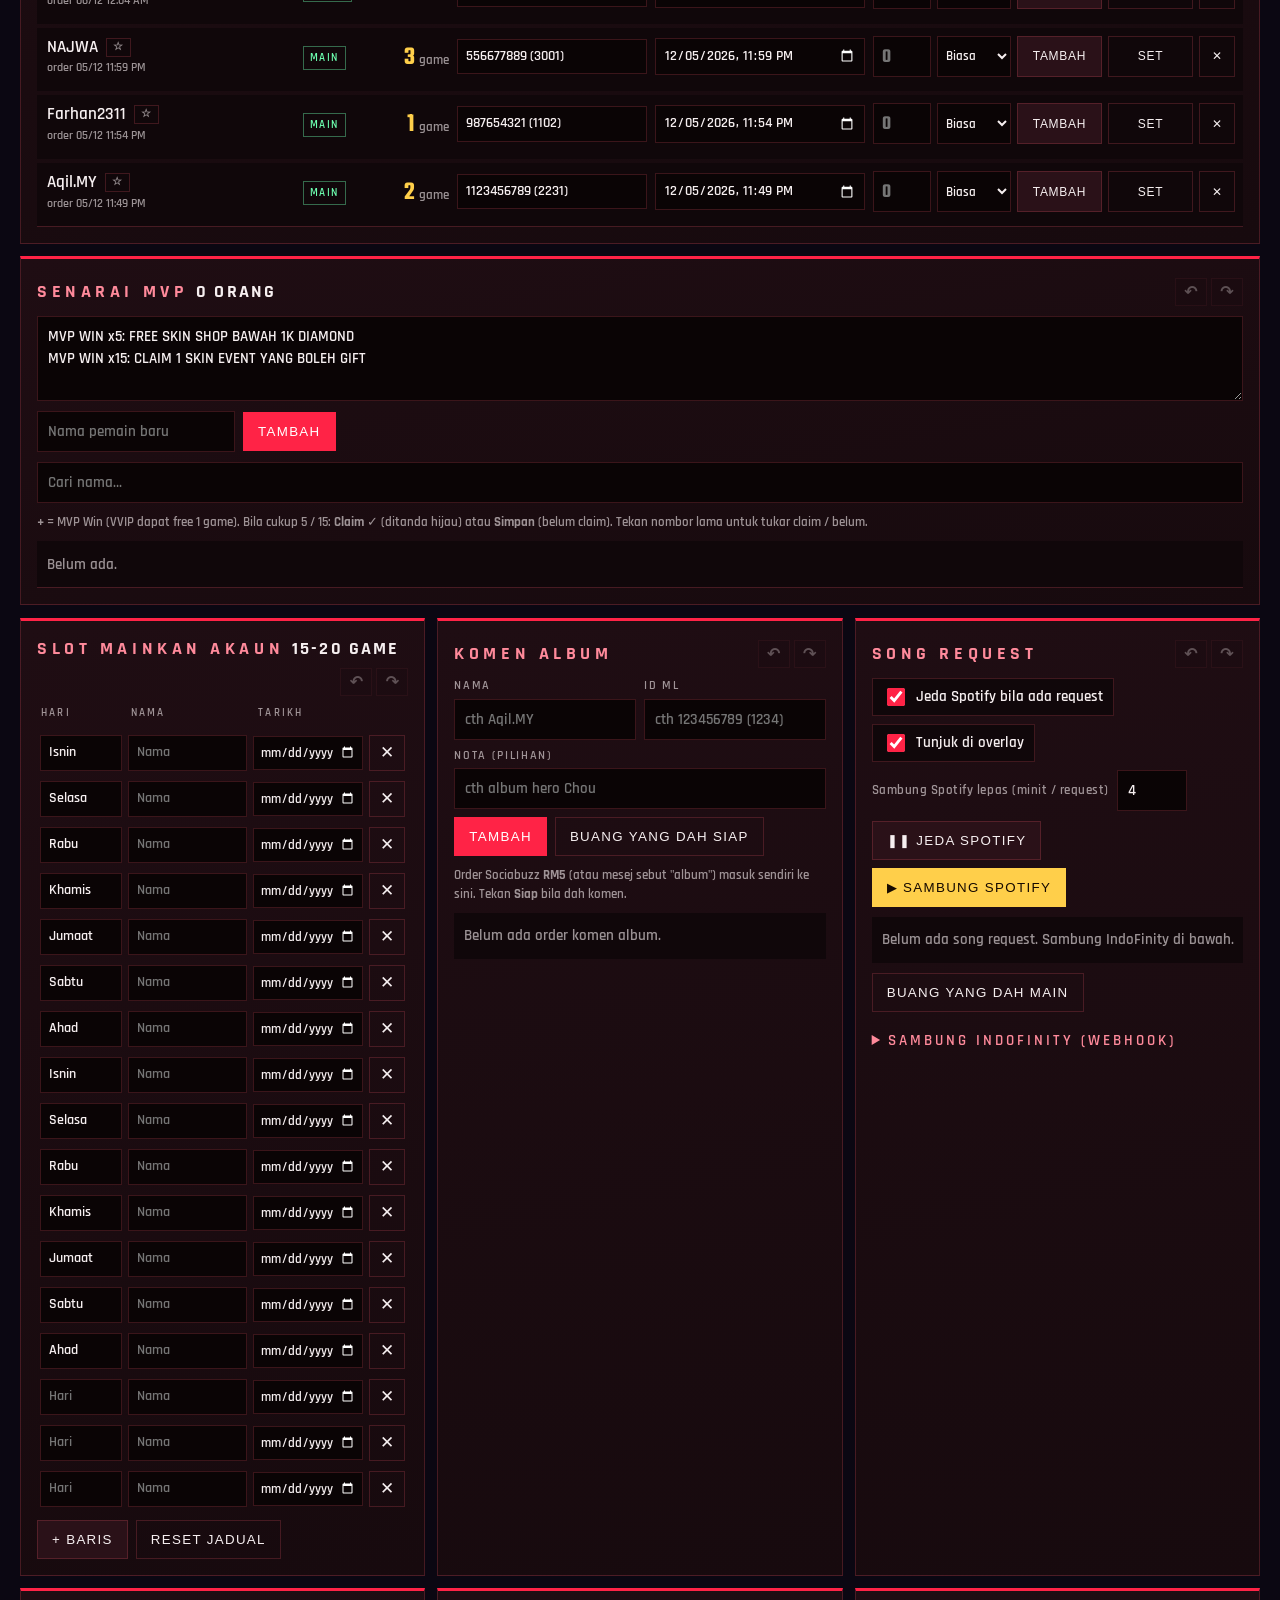
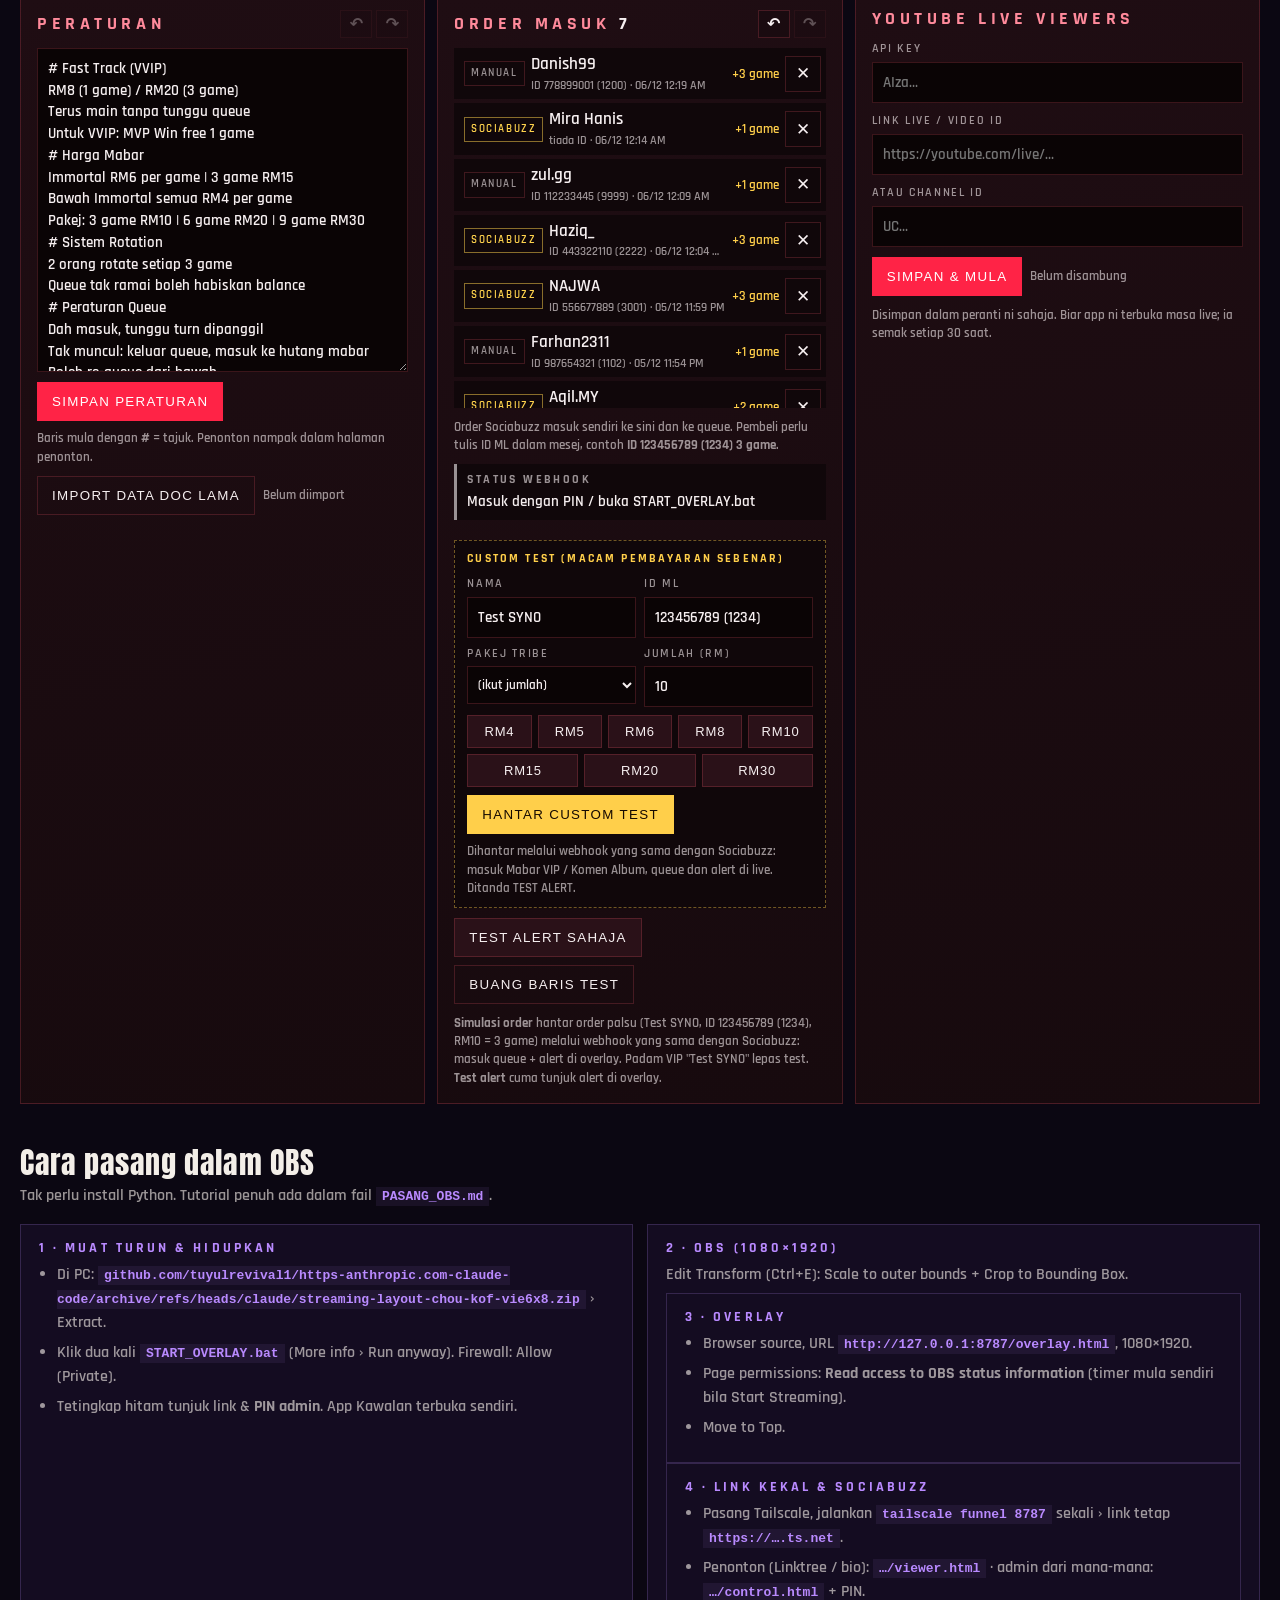
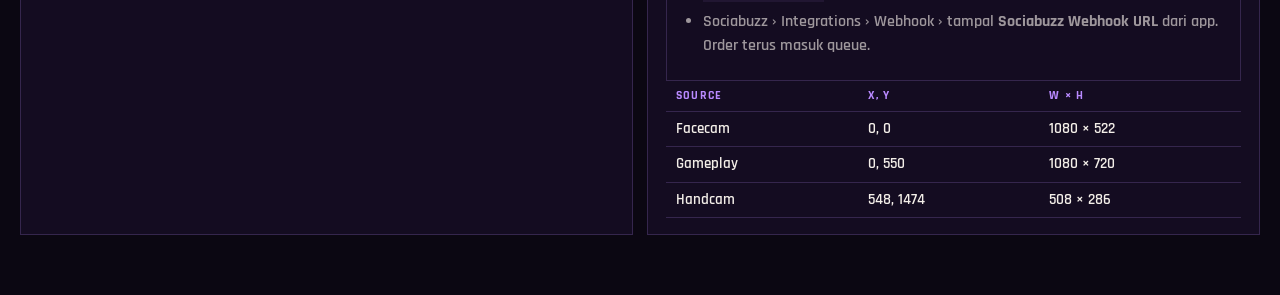
==== commit 3e8a286f: "Role badges: lane icons instead of text on overlay, App and viewer Co-Authored-By: Claude Opus 5.5 <" ====
--- a/stream_overlay/index.html
+++ b/stream_overlay/index.html
@@ -181,6 +181,7 @@
 <!--ARTIFACT-BODY-END-->
 <script>window.OVERLAY_STORE_KEY = "synoOverlay.preview4";</script>
 <script src="assets/config.js"></script>
+<script src="assets/roles.js"></script>
 <script src="assets/overlay.js"></script>
 <script src="assets/ranks3d.js"></script>
 <script src="assets/banner-scene.js"></script>
--- a/stream_overlay/assets/overlay.css
+++ b/stream_overlay/assets/overlay.css
@@ -287,6 +287,12 @@
 .ov-queue.compact .nx .nm { flex: 0 1 auto; font-size: 17px; max-width: 200px; }
 .ov-queue.compact .nx .g { display: none; }
 .ov-queue.compact .nx.more { height: 18px; font-size: 12px; }
+/* compact queue: 1-2 left column, 3-4 right column */
+.ov-queue.compact section:last-child ol.q2 { display: grid; grid-template-columns: 1fr 1fr; grid-template-rows: repeat(2, auto); grid-auto-flow: column; column-gap: 14px; row-gap: 4px; }
+.ov-queue.compact ol.q2 .nx { min-width: 0; }
+.ov-queue.compact ol.q2 .nx .nm { max-width: none; flex: 0 1 auto; }
+.ov-queue.compact ol.q2 .nx .mid { flex: 1 1 0; min-width: 0; }
+.ov-queue .ov-lbl .q-more { font-style: normal; font: 700 12px/1 var(--f-hud); letter-spacing: .16em; color: var(--muted); margin-left: auto; margin-right: 8px; }
 .ov-queue.compact .q-empty { padding: 2px 0; font-size: 15px; }
 
 .ov-music { --cut: 14px; border: 0; padding: 0; border-radius: 0;
@@ -307,3 +313,33 @@
 .q-alert span { font: 800 22px/1 var(--f-clean); max-width: 210px; overflow: hidden; text-overflow: ellipsis; white-space: nowrap; }
 .q-alert i { font: 400 24px/1 var(--f-disp); font-style: normal; background: #3a0009; color: #ffd84f; padding: 5px 10px 3px; transform: skewX(-12deg); }
 @keyframes q-alert { 0% { transform: translateY(20px) scale(.6); opacity: 0; } 8% { transform: none; opacity: 1; } 88% { transform: none; opacity: 1; } 100% { transform: translateY(-10px); opacity: 0; } }
+
+/* song now playing in the LIVE band */
+.ov-band .np { color: #fff; text-transform: none; letter-spacing: .03em; font: 700 17px/1 var(--f-hud); min-width: 0; }
+.ov-band .np svg { color: var(--flame); flex: none; width: 15px; height: 15px; margin-top: -1px; }
+.ov-band .np .npw { width: 360px; overflow: hidden; white-space: nowrap;
+  -webkit-mask-image: linear-gradient(90deg, transparent 0, #000 18px, #000 calc(100% - 18px), transparent); mask-image: linear-gradient(90deg, transparent 0, #000 18px, #000 calc(100% - 18px), transparent); }
+.ov-band .np .npt { display: inline-flex; padding-top: 2px; will-change: transform; }
+.ov-band .np .nps { display: inline-block; min-width: 360px; padding-right: 64px; font-weight: 700; }
+.ov-band .live .timer.paused { opacity: .55; }
+/* VVIP star in the overlay queue */
+.ov-card .bal .vv, .vv { color: #ffd84f; font-style: normal; margin-right: 2px; }
+
+/* role badges (EXP / JUNGLE / MID / GOLD / ROAM) */
+.rl { flex: none; display: inline-grid; place-items: center; width: 1.3em; height: 1.3em; margin-right: 2px; filter: drop-shadow(0 0 4px rgba(0,0,0,.6)); }
+.rl svg { width: 100%; height: 100%; }
+.rl.rl-txt { width: auto; height: auto; font: 700 11px/1 var(--f-hud); padding: 3px 5px 2px; }
+.rl-exp { color: #ff7a45; } .rl-jungle { color: #3ddc84; } .rl-mid { color: #b388ff; } .rl-gold { color: #ffcf4a; } .rl-roam { color: #4fc3f7; }
+
+/* song requests (IndoFinity) under the Mabar queue */
+.ov-songs { position: absolute; display: flex; flex-direction: column; gap: 6px; padding: 10px 14px 10px; background: linear-gradient(180deg, rgba(20, 6, 10, .82), rgba(10, 3, 6, .82));
+  border: 1px solid rgba(var(--flame-rgb), .45); clip-path: polygon(14px 0, 100% 0, 100% calc(100% - 14px), calc(100% - 14px) 100%, 0 100%, 0 14px); }
+.ov-songs .sr-h { display: flex; align-items: center; gap: 8px; font: 700 13px/1 var(--f-hud); letter-spacing: .24em; color: var(--flame); }
+.ov-songs .sr-h svg { width: 14px; height: 14px; }
+.ov-songs .sr-h i { margin-left: auto; font: 600 18px/1 var(--f-num); font-style: normal; letter-spacing: 0; color: #fff; }
+.ov-songs ol { margin: 0; padding: 0; list-style: none; display: flex; flex-direction: column; gap: 4px; }
+.ov-songs li { display: flex; align-items: baseline; gap: 10px; font: 700 18px/1.15 var(--f-hud); color: #f3eee8; min-width: 0; }
+.ov-songs li .t { flex: 1; min-width: 0; overflow: hidden; text-overflow: ellipsis; white-space: nowrap; }
+.ov-songs li .u { flex: none; font-size: 14px; color: var(--muted); max-width: 140px; overflow: hidden; text-overflow: ellipsis; white-space: nowrap; }
+.ov-songs li.now .t { color: #ffd84f; }
+.ov-queue .ov-lbl .q-more + i { margin-left: 0; }
--- a/stream_overlay/assets/control.css
+++ b/stream_overlay/assets/control.css
@@ -15,7 +15,7 @@
 .app .chip.ok { border-color: rgba(109, 255, 176, .5); color: var(--c-win); }
 .app .chip.warn { border-color: rgba(255, 207, 74, .5); color: var(--c-gold); }
 .app .pinbar { display: flex; flex-wrap: wrap; align-items: center; gap: 8px; padding: 12px 14px; margin-bottom: 12px; background: rgba(255, 207, 74, .08); border: 1px solid rgba(255, 207, 74, .4); }
-.app .grid { display: grid; grid-template-columns: repeat(auto-fit, minmax(min(100%, 320px), 1fr)); gap: 12px; align-items: start; }
+.app .grid { display: grid; grid-template-columns: repeat(auto-fill, minmax(min(100%, 340px), 1fr)); gap: 12px; align-items: stretch; grid-auto-flow: row dense; }
 .app .card { background: linear-gradient(170deg, var(--c-card2), var(--c-card)); border: 1px solid var(--c-line); border-top: 3px solid var(--c-red); padding: 14px 16px 16px; display: flex; flex-direction: column; gap: 10px; min-width: 0; }
 .app h3 { margin: 2px 0 0; font: 700 13px/1 inherit; letter-spacing: .26em; text-transform: uppercase; color: #ff8a9b; display: flex; gap: 8px; }
 .app h3 span { color: var(--c-fg); }
@@ -93,3 +93,197 @@
 .app .hookst.warn { border-left-color: var(--c-gold); } .app .hookst.warn span { color: var(--c-gold); }
 .app .list.hooklog li { min-height: 0; padding: 4px 8px; } .app .list.hooklog .nm { font-size: 14px; }
 .app .list.hooklog li.bad .sub { color: #ff8a9b; }
+.app .songbox { display: flex; flex-direction: column; gap: 6px; padding: 8px 10px; background: #10070a; border-left: 3px solid var(--c-red); }
+.app .np-now { display: flex; flex-direction: column; gap: 2px; }
+.app .np-now span { font-size: 12px; letter-spacing: .2em; text-transform: uppercase; color: var(--c-mut); }
+.app .np-now b { font-size: 16px; overflow-wrap: anywhere; }
+.app .songbox .row input { flex: 1 1 160px; }
+/* queue rows with a control line */
+.app .list li.qrow { flex-direction: column; align-items: stretch; gap: 6px; padding: 7px 8px 7px 10px; }
+.app .qtop { display: flex; align-items: center; gap: 8px; min-width: 0; }
+.app .qctl { display: flex; gap: 6px; flex-wrap: wrap; justify-content: flex-end; }
+.app .btn.small { padding: 8px 10px; font-size: 12px; }
+.app .vv { color: var(--c-gold); font-style: normal; }
+.app .vvbtn { font: 700 10px/1 inherit; letter-spacing: .12em; padding: 3px 5px; margin-left: 4px; vertical-align: 2px; cursor: pointer;
+  color: var(--c-mut); background: transparent; border: 1px dashed var(--c-line); }
+.app .vvbtn.on { color: #160a00; background: var(--c-gold); border: 1px solid var(--c-gold); }
+.app .list li.mrow.zero { opacity: .55; }
+.app .mctl .dtin { flex: 1 1 170px; min-width: 0; padding: 7px 8px; font-size: 14px; }
+.app .mctl .gsel { font: inherit; font-size: 13px; color: var(--c-fg); background: #0a0405; border: 1px solid var(--c-line); padding: 7px 6px; }
+/* MVP */
+.app .list.mvplist { max-height: 620px; }
+.app .list li.mvrow { flex-direction: column; align-items: stretch; gap: 6px; padding: 8px 8px 8px 10px; }
+.app .hist { display: flex; flex-wrap: wrap; gap: 4px; margin-top: 3px; }
+.app .hc { font: 600 15px/1 "OV Teko", Teko, monospace; padding: 4px 7px 2px; min-width: 26px; cursor: pointer; color: var(--c-fg); background: #241016; border: 1px solid var(--c-line); }
+.app .hc.ok { background: #1f9d4c; border-color: #3bd977; color: #fff; }
+.app .mvcin { width: 64px; text-align: center; font: 600 24px/1 "OV Teko", Teko, monospace; padding: 4px 4px 2px; }
+.app .rules-in { width: 100%; font: 500 15px/1.45 "OV Raj", "Rajdhani", "Segoe UI", system-ui, sans-serif; color: var(--c-fg); background: #0a0405; border: 1px solid var(--c-line); padding: 9px 10px; resize: vertical; }
+.app .rules-in:focus-visible { outline: 2px solid var(--c-gold); }
+/* akaun */
+.app .ak-head, .app .akrow { display: grid; grid-template-columns: 1fr 1.4fr 1fr 36px; gap: 4px; }
+.app .ak-head span { font-size: 11px; letter-spacing: .2em; color: var(--c-mut); text-transform: uppercase; padding-left: 4px; }
+.app .list li.akrow { display: grid; padding: 3px; min-height: 0; background: transparent; }
+.app .akrow input { padding: 7px 8px; font-size: 14px; }
+.app .list.aklist { max-height: 560px; }
+
+/* ---- tidy pass ---- */
+.app h3 { flex-wrap: wrap; align-items: baseline; row-gap: 4px; }
+.app h3 span { letter-spacing: .12em; }
+.app .list#ap-play, .app .list.aklist { max-height: none; }
+.app .list#ap-queue, .app .list.members, .app .list.mvplist { max-height: min(70vh, 720px); }
+.app .list li.qrow .who .sub { white-space: normal; }
+.app .qtop .bal { align-self: flex-start; padding-top: 2px; }
+.app .pk { display: grid; grid-template-columns: 1fr 1fr; gap: 6px; }
+.app .pk .muted { grid-column: 1 / -1; }
+.app .pk .btn { width: 100%; padding: 10px 6px; font-size: 13px; letter-spacing: .06em; }
+.app .mgrid { display: grid; grid-template-columns: 58px 74px 1fr 1fr 36px; gap: 6px; align-items: stretch; }
+.app .mgrid .gin { width: 100%; padding: 6px 8px 4px; font: 600 20px/1 "OV Teko", Teko, monospace; }
+.app .mgrid .gsel { width: 100%; }
+.app .mgrid .btn { padding: 8px 4px; font-size: 12px; letter-spacing: .06em; }
+.app .mgrid .btn.sq { width: 36px; height: auto; }
+.app .vvbtn { font: 700 11px/1 "OV Raj", Rajdhani, sans-serif; letter-spacing: .1em; padding: 3px 6px; border-style: solid; }
+.app .mvctl { justify-content: space-between; }
+.app .mvctl > .btn.sq { margin-left: auto; }
+.app .songbox #ap-song { width: 100%; }
+.app .songbox .row .btn { flex: 1; }
+.app .gsel { font: 600 13px/1 "OV Raj", Rajdhani, sans-serif; color: var(--c-fg); background: #0a0405; border: 1px solid var(--c-line); padding: 6px 4px; border-radius: 0; }
+.app .gsel:focus-visible { outline: 2px solid var(--c-gold); }
+.app .list.members, .app .list.mvplist, .app .list#ap-queue { border-bottom: 1px solid var(--c-line); }
+.app .list li.empty.imp { flex-direction: column; align-items: flex-start; gap: 8px; padding: 12px; }
+
+/* ---- layout editing: drag to move, corner to resize ---- */
+.app .card { position: relative; }
+.app .card.fixed-h { overflow: auto; }
+.app .lay-bar { display: none; align-items: center; gap: 6px; margin: -6px -6px 0; padding: 6px; background: rgba(255, 207, 74, .1); border: 1px dashed rgba(255, 207, 74, .5); }
+.app.editing .lay-bar { display: flex; }
+.app .lay-grip { flex: 1; cursor: grab; touch-action: none; user-select: none; font: 700 12px/1 "OV Raj", Rajdhani, sans-serif; letter-spacing: .16em; text-transform: uppercase; color: var(--c-gold); padding: 9px 6px; }
+.app .lay-grip:active { cursor: grabbing; }
+.app .lay-w { display: inline-flex; gap: 3px; }
+.app .lay-w button, .app .lay-h { font: 700 12px/1 "OV Raj", Rajdhani, sans-serif; color: var(--c-fg); background: #0a0405; border: 1px solid var(--c-line); padding: 7px 9px; cursor: pointer; }
+.app .lay-w button.on { background: var(--c-gold); border-color: var(--c-gold); color: #160a00; }
+.app .lay-w button:focus-visible, .app .lay-h:focus-visible { outline: 2px solid var(--c-gold); }
+.app .lay-rs { display: none; position: absolute; right: 0; bottom: 0; width: 26px; height: 26px; cursor: nwse-resize; touch-action: none;
+  background: linear-gradient(135deg, transparent 50%, var(--c-gold) 50%, var(--c-gold) 58%, transparent 58%, transparent 70%, var(--c-gold) 70%, var(--c-gold) 78%, transparent 78%); }
+.app.editing .lay-rs { display: block; }
+.app.editing .card { outline: 1px dashed rgba(255, 207, 74, .35); outline-offset: -1px; }
+.app .card.dragging { opacity: .6; outline: 2px solid var(--c-gold); }
+.app .card.sizing { outline: 2px solid var(--c-gold); }
+.app.editing .card > :not(.lay-bar):not(.lay-rs) { pointer-events: none; }
+@media (max-width: 720px) { .app .lay-w, .app .lay-h { display: none; } }
+@media (prefers-reduced-motion: no-preference) { .app .card { transition: outline-color .15s; } }
+
+/* ---- Hutang Mabar rows: stacked on phones, one table row on wide cards ---- */
+.app .card.vip, .app .card.mvp { container-type: inline-size; }
+.app .list li.mrow { display: grid; grid-template-columns: repeat(4, minmax(0, 1fr)) auto auto; grid-template-areas: "name name name name st bal" "id id dt dt dt dt" "act act act act act act" "miss miss miss miss miss miss"; gap: 6px 8px; align-items: center; padding: 8px 8px 8px 10px; }
+.app .mc-name { grid-area: name; min-width: 0; } .app .mc-st { grid-area: st; } .app .mbal { grid-area: bal; display: flex; align-items: baseline; gap: 4px; justify-content: flex-end; }
+.app .mc-id { grid-area: id; min-width: 0; padding: 7px 8px; font-size: 14px; } .app .mc-dt { grid-area: dt; min-width: 0; padding: 7px 8px; font-size: 14px; }
+.app .mc-act { grid-area: act; } .app .mc-miss { grid-area: miss; }
+.app .list li.mhead { display: none; }
+@container (min-width: 860px) {
+  .app .list li.mrow, .app .list li.mhead { grid-template-columns: minmax(150px, 1.3fr) 52px 86px minmax(110px, 1fr) minmax(176px, 1.1fr) minmax(300px, 1.9fr); grid-template-areas: "name st bal id dt act" "miss miss miss miss miss miss"; }
+  .app .list li.mhead { display: grid; gap: 6px 8px; min-height: 0; padding: 4px 8px 6px 10px; background: transparent; position: sticky; top: 0; z-index: 1; background: var(--c-card); }
+  .app .list li.mhead span { font-size: 11px; letter-spacing: .18em; text-transform: uppercase; color: var(--c-mut); }
+  .app .list li.mhead span:nth-child(1) { grid-area: name; } .app .list li.mhead span:nth-child(2) { grid-area: st; } .app .list li.mhead span:nth-child(3) { grid-area: bal; text-align: right; }
+  .app .list li.mhead span:nth-child(4) { grid-area: id; } .app .list li.mhead span:nth-child(5) { grid-area: dt; } .app .list li.mhead span:nth-child(6) { grid-area: act; }
+  .app .list.members, .app .list.mvplist { max-height: min(76vh, 900px); }
+  .app .list li.mvrow { display: grid; grid-template-columns: minmax(0, 1fr) minmax(280px, auto); align-items: center; gap: 10px; }
+  .app .mvrow .mvctl { justify-content: flex-end; }
+}
+
+/* ---- tabs ---- */
+.app .app-tabs { flex-basis: 100%; display: grid; grid-template-columns: repeat(auto-fit, minmax(96px, 1fr)); gap: 4px; }
+.app .app-tabs:empty { display: none; }
+.app .app-tabs button { display: flex; align-items: center; justify-content: center; gap: 6px; min-width: 0; padding: 11px 6px; cursor: pointer;
+  font: 700 13px/1 "OV Raj", Rajdhani, sans-serif; letter-spacing: .1em; text-transform: uppercase; color: var(--c-mut); background: #1a0b10; border: 1px solid var(--c-line); }
+.app .app-tabs button span { overflow: hidden; text-overflow: ellipsis; white-space: nowrap; }
+.app .app-tabs button i { font-style: normal; font: 600 15px/1 "OV Teko", Teko, monospace; letter-spacing: .02em; color: var(--c-gold); padding-top: 2px; }
+.app .app-tabs button i:empty { display: none; }
+.app .app-tabs button[aria-selected="true"] { color: #fff; background: var(--c-red); border-color: var(--c-red); }
+.app .app-tabs button[aria-selected="true"] i { color: #fff; }
+.app .app-tabs button:focus-visible { outline: 2px solid var(--c-gold); outline-offset: 1px; }
+.app .grid.solo > .card { grid-column: 1 / -1 !important; height: auto !important; overflow: visible; }
+.app .grid.solo { max-width: 1400px; }
+@media (max-width: 520px) { .app .app-tabs { grid-template-columns: repeat(4, minmax(0, 1fr)); } .app .app-tabs button { padding: 10px 2px; font-size: 11px; letter-spacing: .04em; flex-direction: column; gap: 3px; } }
+
+/* ---- queue card: playing | queue side by side when wide ---- */
+.app .card.queue { container-type: inline-size; }
+.app .qcols { display: flex; flex-direction: column; gap: 10px; }
+.app .qcol { display: flex; flex-direction: column; gap: 10px; min-width: 0; }
+@container (min-width: 720px) {
+  .app .qcols { display: grid; grid-template-columns: 1fr 1fr; gap: 16px; align-items: start; }
+  .app .card.queue > .muted { max-width: 70ch; }
+  .app .card.queue > #ap-clearq { align-self: flex-start; }
+}
+/* ---- Hutang Mabar add form on one row when wide ---- */
+@container (min-width: 860px) {
+  .app .card.vip .addform { display: grid; grid-template-columns: minmax(0, 1.3fr) minmax(0, 1fr) 110px minmax(0, 1fr); gap: 8px 10px; align-items: end; }
+  .app .card.vip .addform .two { display: contents; }
+  .app .card.vip .addform .pk { grid-column: 1 / -1; grid-template-columns: auto repeat(5, minmax(0, 1fr)); align-items: center; }
+  .app .card.vip .addform .pk .muted { grid-column: auto; }
+  .app .card.vip .addform > .row { grid-column: 1 / -1; }
+  .app .card.vip .search { max-width: 420px; }
+}
+
+/* ---- undo / redo in card titles ---- */
+.app h3 .hist { margin-left: auto; display: inline-flex; gap: 4px; letter-spacing: 0; }
+.app .hb { font: 700 16px/1 "Segoe UI Symbol", system-ui, sans-serif; width: 32px; height: 28px; padding: 0; cursor: pointer; color: var(--c-fg); background: #1a0b10; border: 1px solid var(--c-line); }
+.app .hb:hover:not(:disabled) { border-color: var(--c-gold); color: var(--c-gold); }
+.app .hb:disabled { opacity: .3; cursor: default; }
+.app .hb:focus-visible { outline: 2px solid var(--c-gold); }
+.app.editing .card h3 .hist { pointer-events: none; }
+
+/* ---- komen album + raw order data ---- */
+.app .list li.alrow { gap: 8px; }
+.app .list li.alrow.done .nm { text-decoration: line-through; opacity: .6; }
+.app .list.allist { max-height: min(70vh, 720px); }
+.app .list li details.raw { flex-basis: 100%; margin-top: 4px; }
+.app .list li:has(details.raw) { flex-wrap: wrap; }
+.app details.raw summary { cursor: pointer; font-size: 12px; letter-spacing: .12em; color: var(--c-mut); text-transform: uppercase; }
+.app details.raw code { display: block; margin-top: 4px; padding: 6px 8px; background: #0a0405; font: 12px/1.4 ui-monospace, Consolas, monospace; color: #ffb3bf; overflow-wrap: anywhere; white-space: pre-wrap; }
+
+/* ---- tabs while arranging ---- */
+.app.editing .app-tabs button { cursor: grab; touch-action: none; outline: 1px dashed rgba(255, 207, 74, .45); outline-offset: -3px; }
+.app.editing .app-tabs button.dragging { opacity: .55; outline: 2px solid var(--c-gold); cursor: grabbing; }
+
+/* ---- custom test form in the Order card ---- */
+.app .ctest { padding: 10px 12px; background: #10070a; border: 1px dashed rgba(255, 207, 74, .4); }
+.app .ctest-h { font-size: 12px; letter-spacing: .18em; text-transform: uppercase; color: var(--c-gold); }
+.app .ctest .pk { display: flex; flex-wrap: wrap; gap: 6px; }
+.app .ctest .pk .btn { flex: 1 1 64px; width: auto; padding: 8px 4px; }
+.app .ctest .gsel { width: 100%; padding: 9px 6px; }
+
+/* ---- roles ---- */
+.app .roles { display: flex; gap: 4px; flex-wrap: wrap; }
+.app .rlb { display: inline-grid; place-items: center; width: 30px; height: 28px; padding: 0; cursor: pointer; background: transparent; border: 1px solid; opacity: .55; }
+.app .rlb.on { opacity: 1; color: #0b0507 !important; }
+.app .rlb:hover { opacity: .9; } .app .rlb:focus-visible { outline: 2px solid var(--c-gold); }
+.app .rlb.rl-exp { color: #ff7a45; border-color: #ff7a45; } .app .rlb.rl-exp.on { background: #ff7a45; }
+.app .rlb.rl-jungle { color: #3ddc84; border-color: #3ddc84; } .app .rlb.rl-jungle.on { background: #3ddc84; }
+.app .rlb.rl-mid { color: #b388ff; border-color: #b388ff; } .app .rlb.rl-mid.on { background: #b388ff; }
+.app .rlb.rl-gold { color: #ffcf4a; border-color: #ffcf4a; } .app .rlb.rl-gold.on { background: #ffcf4a; }
+.app .rlb.rl-roam { color: #4fc3f7; border-color: #4fc3f7; } .app .rlb.rl-roam.on { background: #4fc3f7; }
+.app .rl { display: inline-grid; place-items: center; width: 18px; height: 18px; margin-right: 6px; vertical-align: -4px; }
+.app .rl svg { width: 16px; height: 16px; }
+.app .rlb svg { width: 17px; height: 17px; }
+.app .rl.rl-exp { color: #ff7a45; } .app .rl.rl-jungle { color: #3ddc84; } .app .rl.rl-mid { color: #b388ff; } .app .rl.rl-gold { color: #ffcf4a; } .app .rl.rl-roam { color: #4fc3f7; }
+/* ---- MVP remark ---- */
+.app .mvnote { width: 100%; margin-top: 4px; padding: 6px 8px; font-size: 13px; }
+.app .akrow .akdate { min-width: 0; padding: 6px 6px; font-size: 13px; }
+.app .ak-head, .app .akrow { grid-template-columns: .9fr 1.3fr 1.2fr 36px; }
+
+/* ---- drag players between queue and playing ---- */
+.app .qgrip { flex: none; cursor: grab; touch-action: none; user-select: none; color: var(--c-mut); font-size: 18px; line-height: 1; padding: 6px 4px; margin-left: -4px; }
+.app .qgrip:hover { color: var(--c-gold); }
+.app .list li.qrow.qdragging { opacity: .35; }
+.app .list li.qrow.qover { outline: 2px solid var(--c-gold); outline-offset: -2px; background: rgba(255, 207, 74, .1); }
+.app .list li.qrow.qover-up { box-shadow: inset 0 3px 0 var(--c-gold); }
+.app .list li.qrow.qover-down { box-shadow: inset 0 -3px 0 var(--c-gold); }
+.qghost { position: fixed; z-index: 50; pointer-events: none; opacity: .9; list-style: none; background: #2a1118; border: 1px solid #ffcf4a; padding: 6px 10px; box-shadow: 0 10px 30px rgba(0,0,0,.6); color: #f6eff0; font: 600 15px/1.3 "OV Raj", Rajdhani, sans-serif; }
+.qghost .qctl, .qghost .roles { display: none; }
+
+/* ---- song requests ---- */
+.app .list li.sgrow { gap: 8px; }
+.app .list li.sgrow.done .nm { opacity: .5; text-decoration: line-through; }
+.app .list.sglist { max-height: min(60vh, 600px); }
+.app .sgmin { flex-direction: row; align-items: center; gap: 8px; text-transform: none; letter-spacing: .04em; font-size: 13px; }
+.app .sgmin input { width: 70px; }
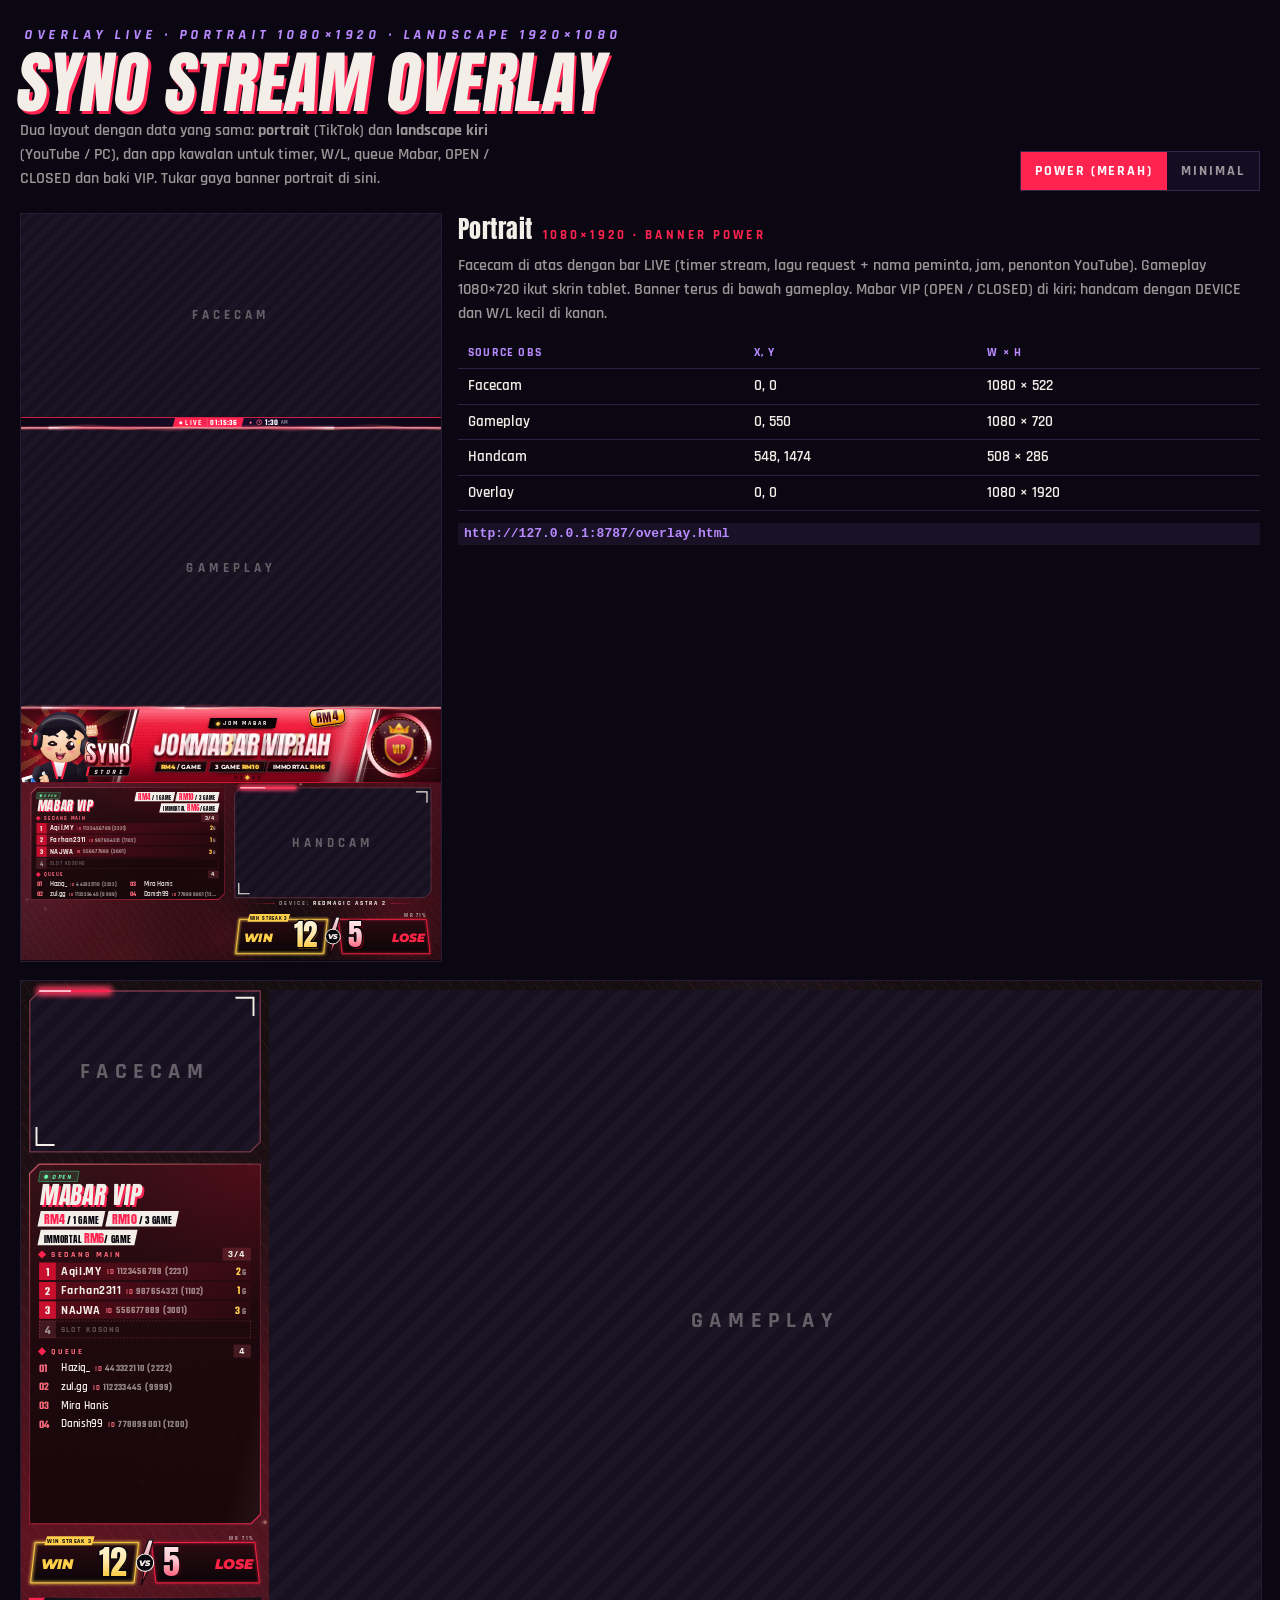
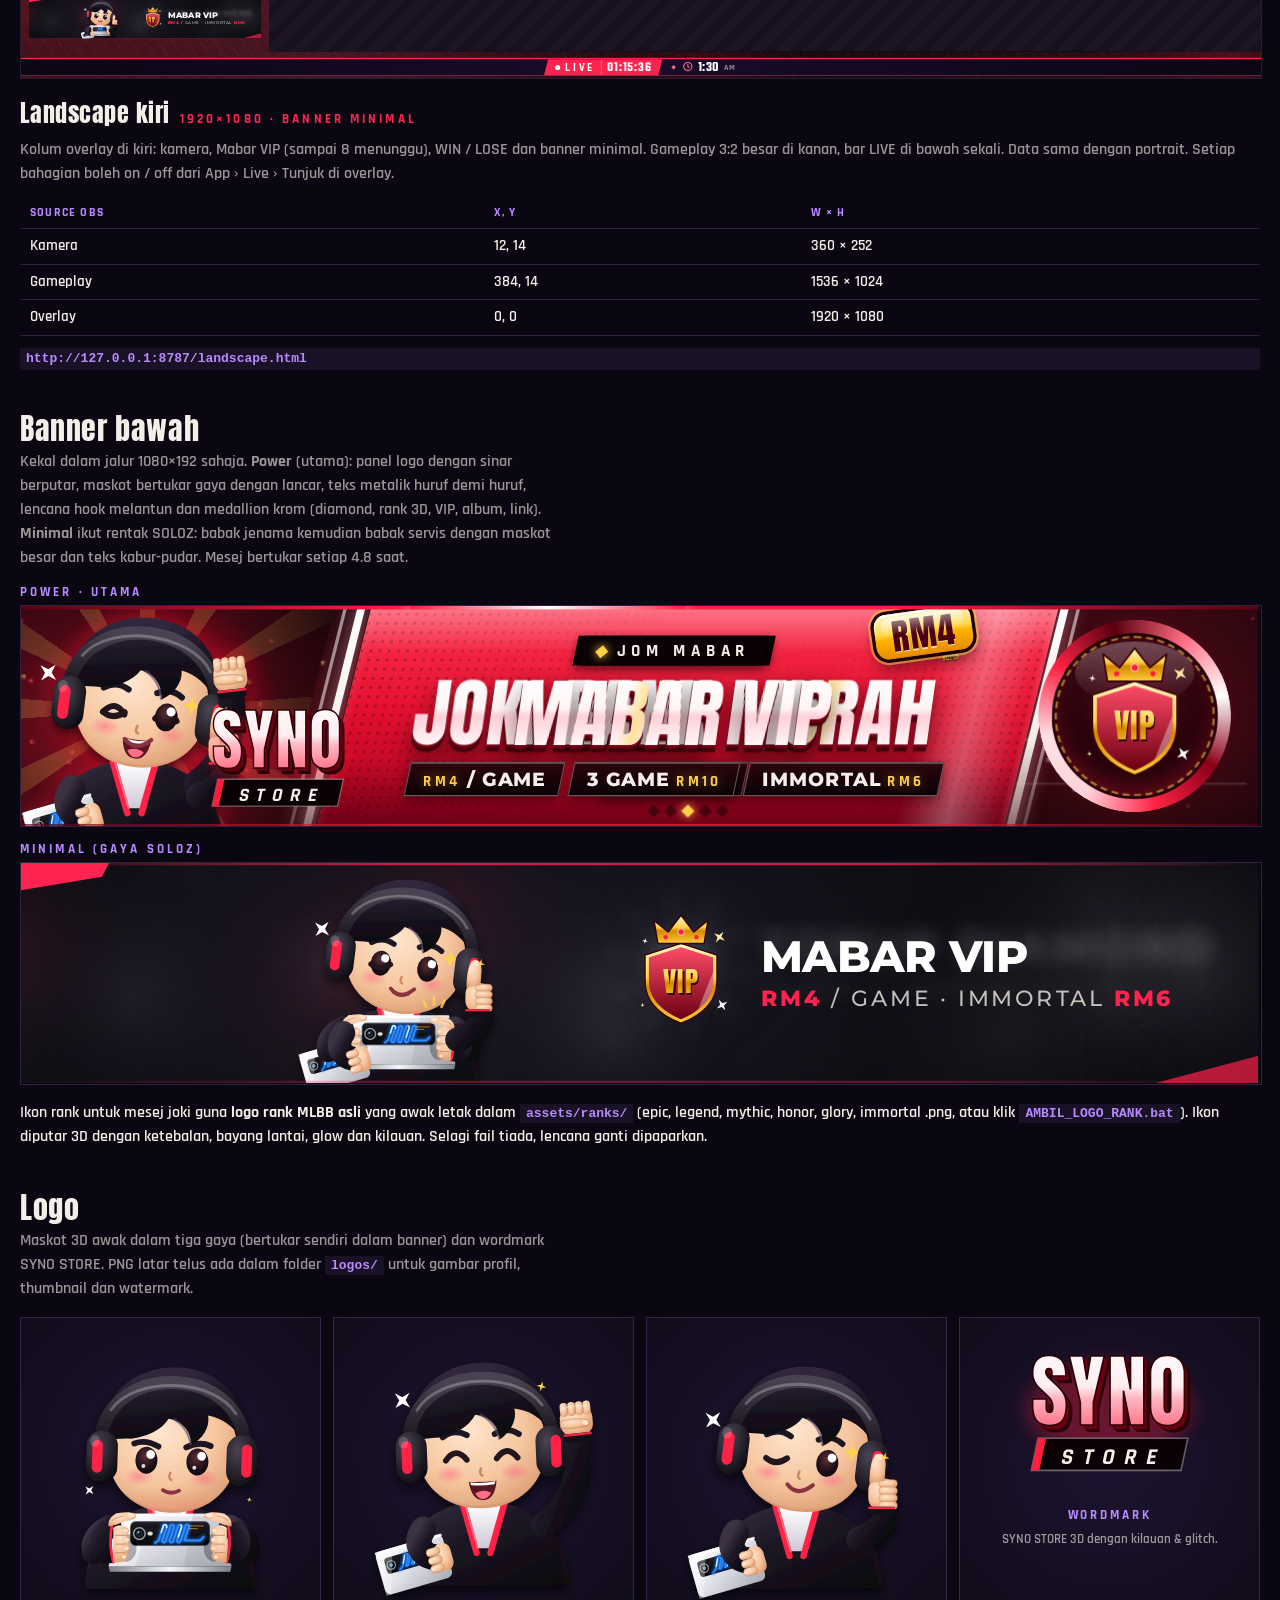
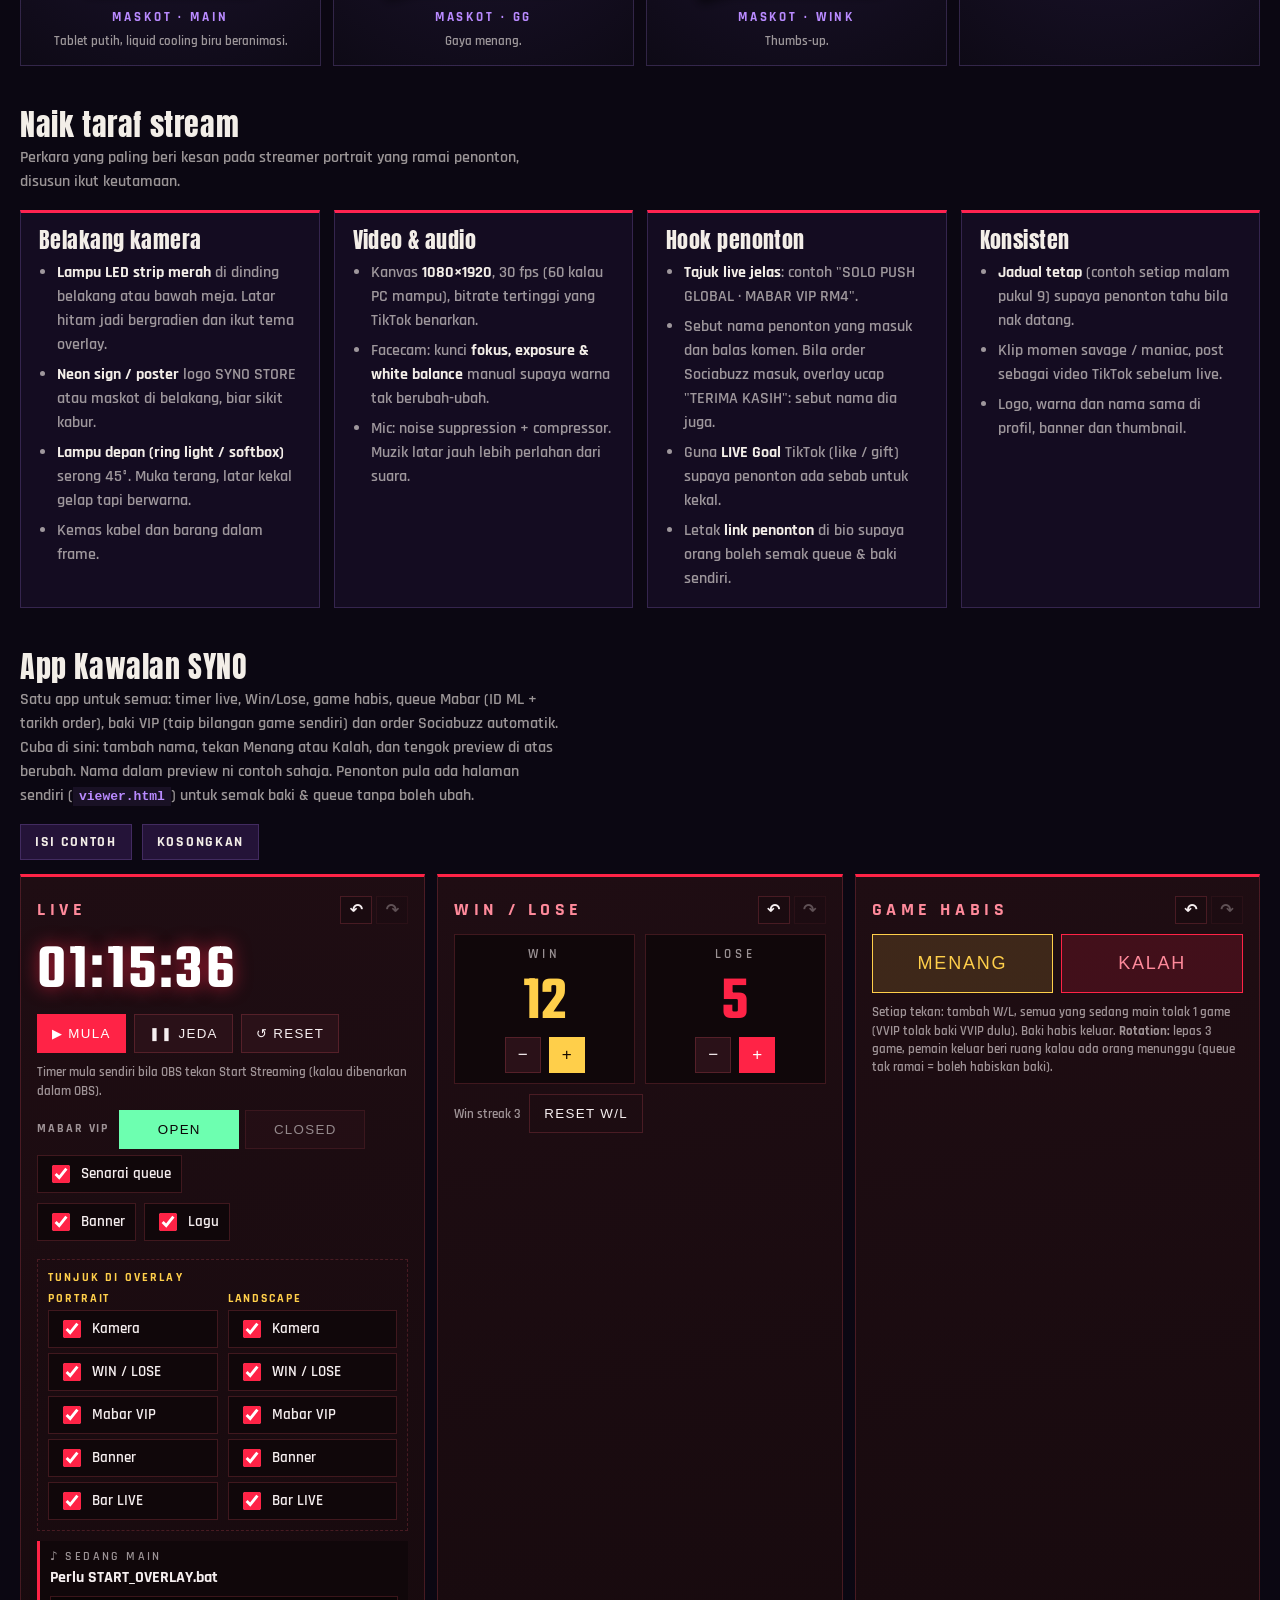
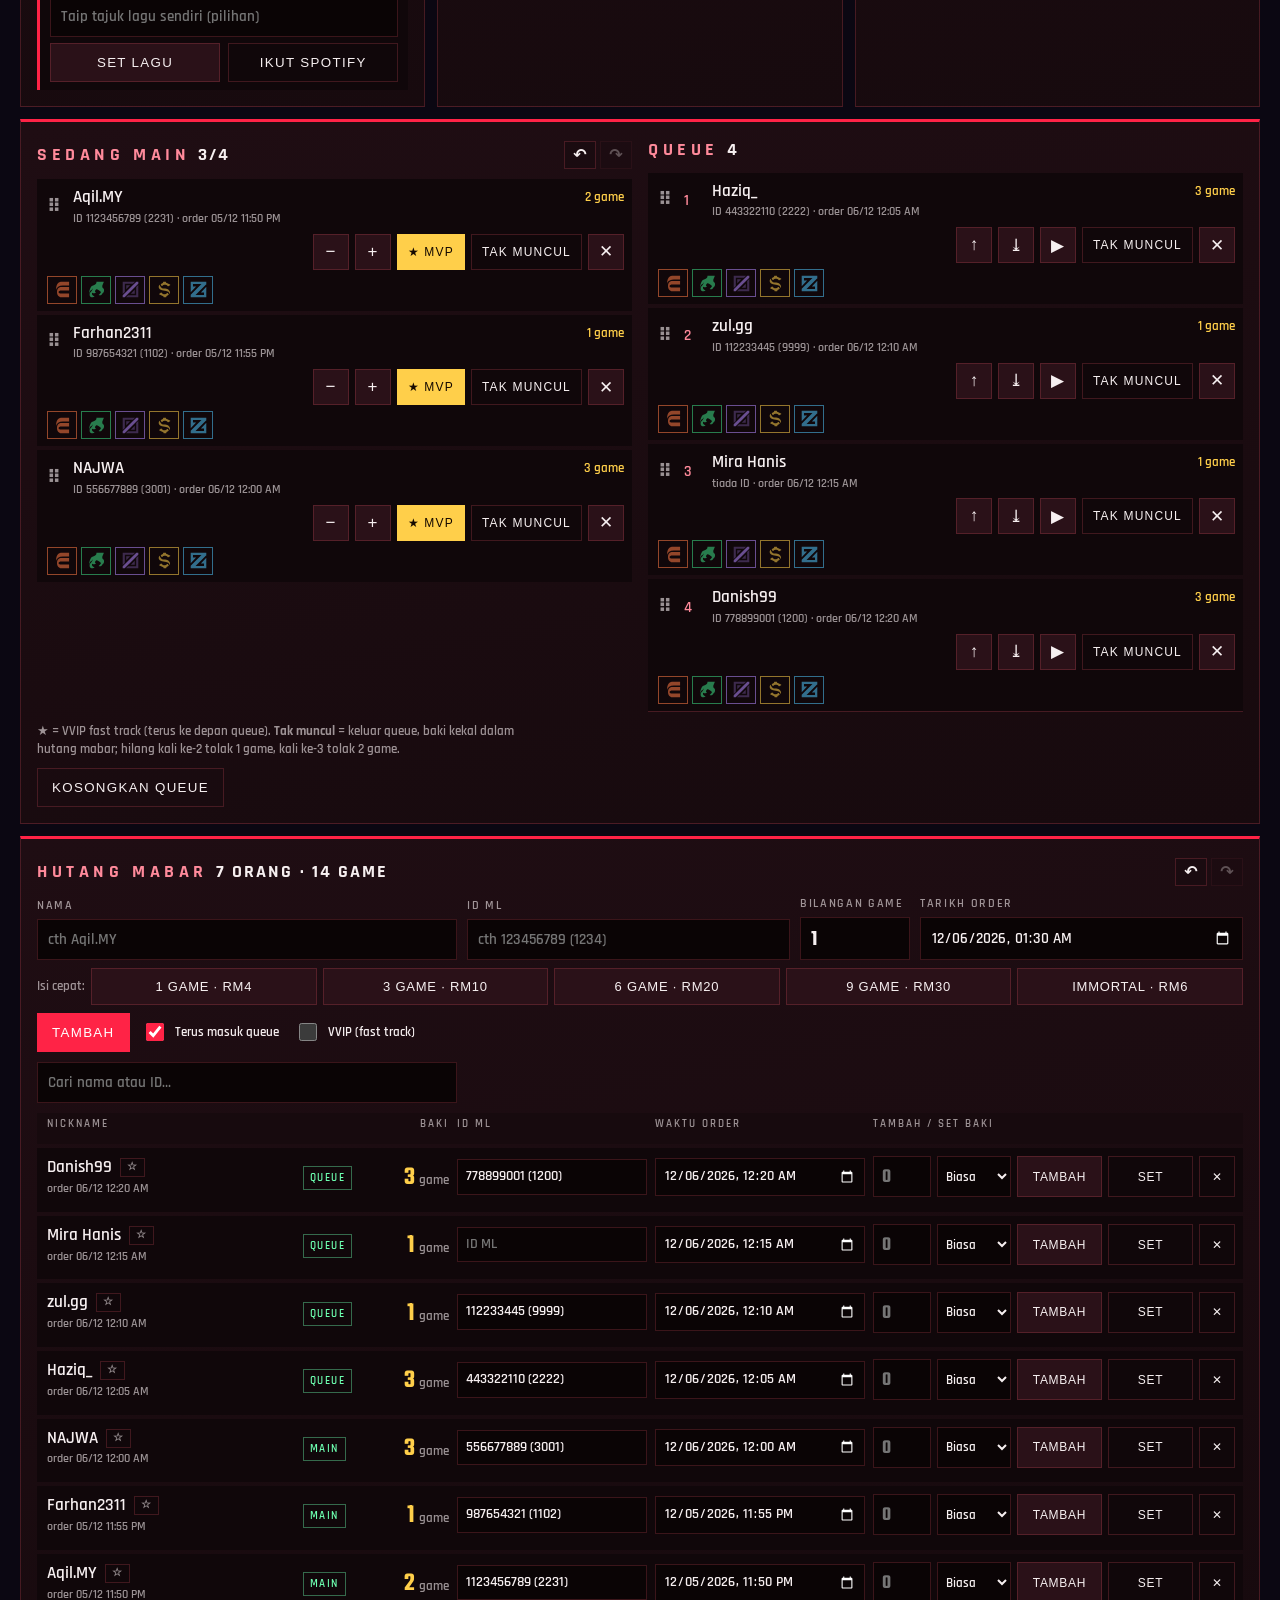
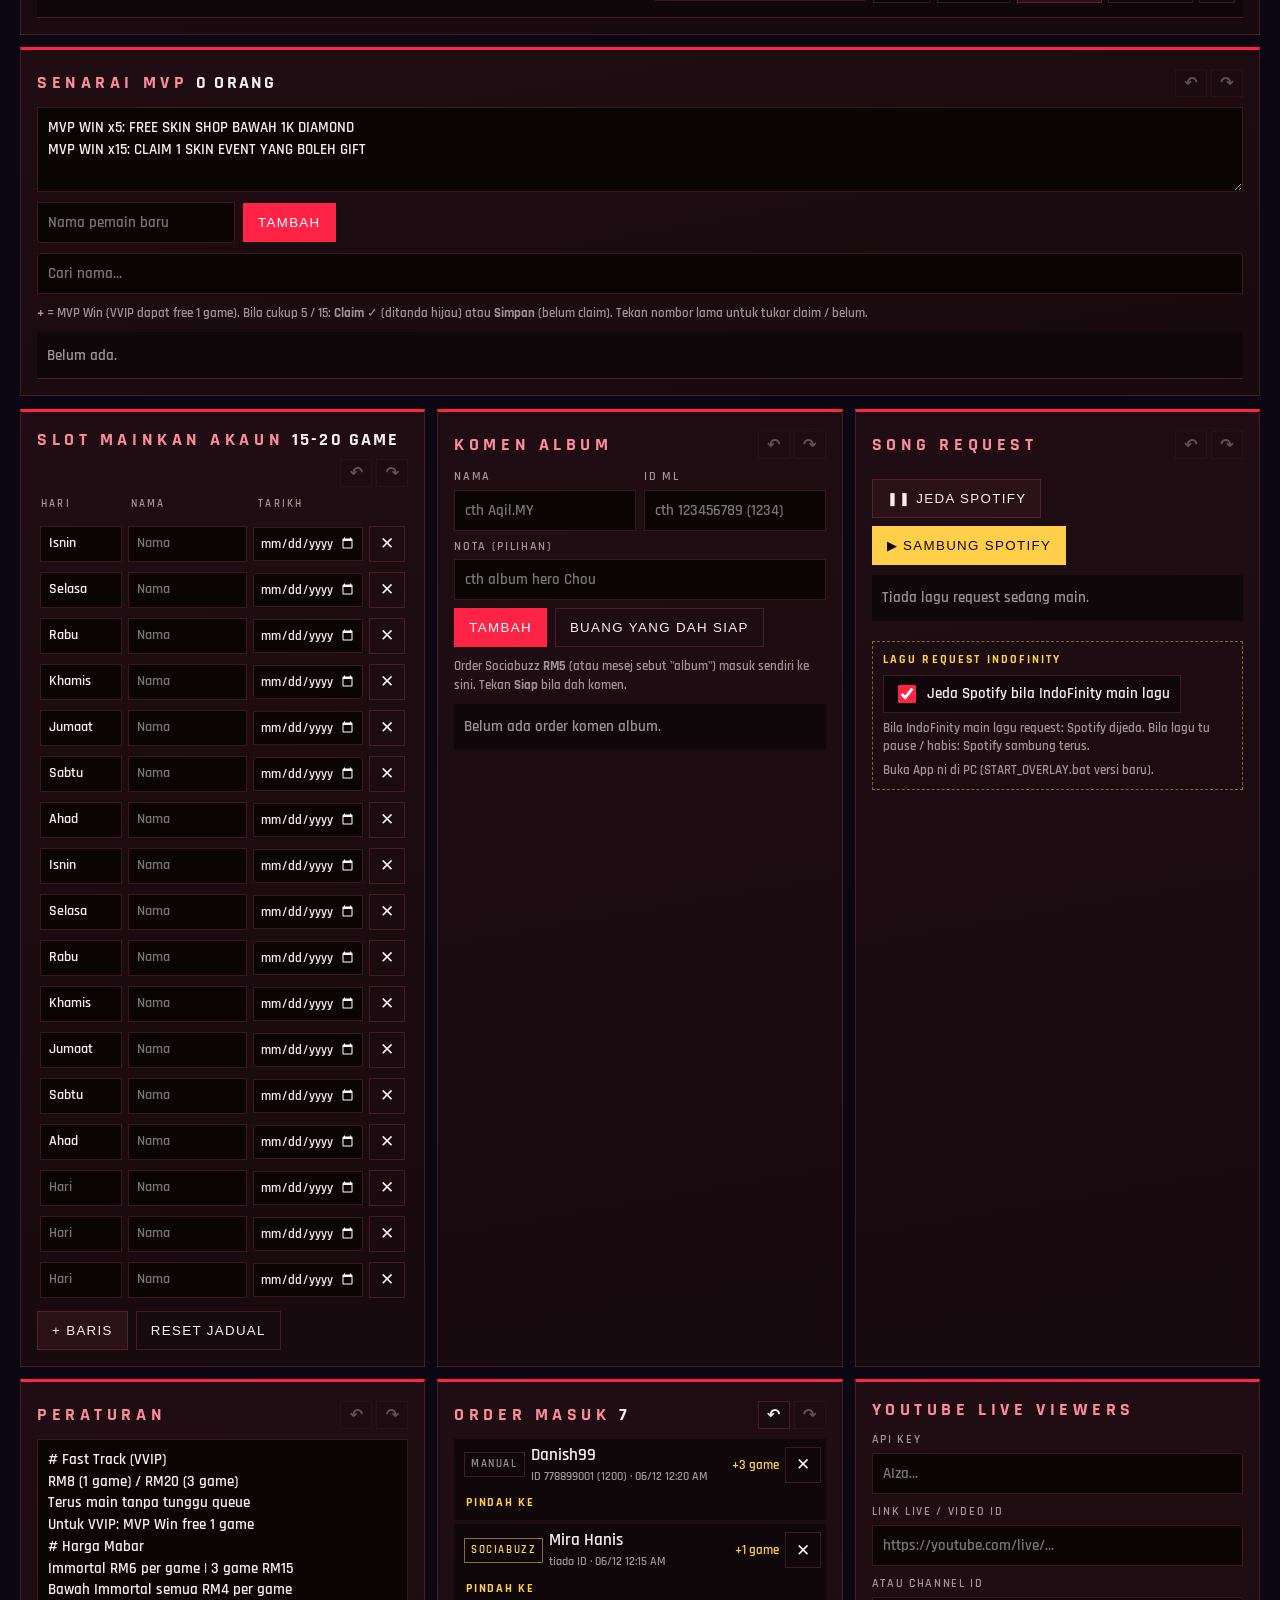
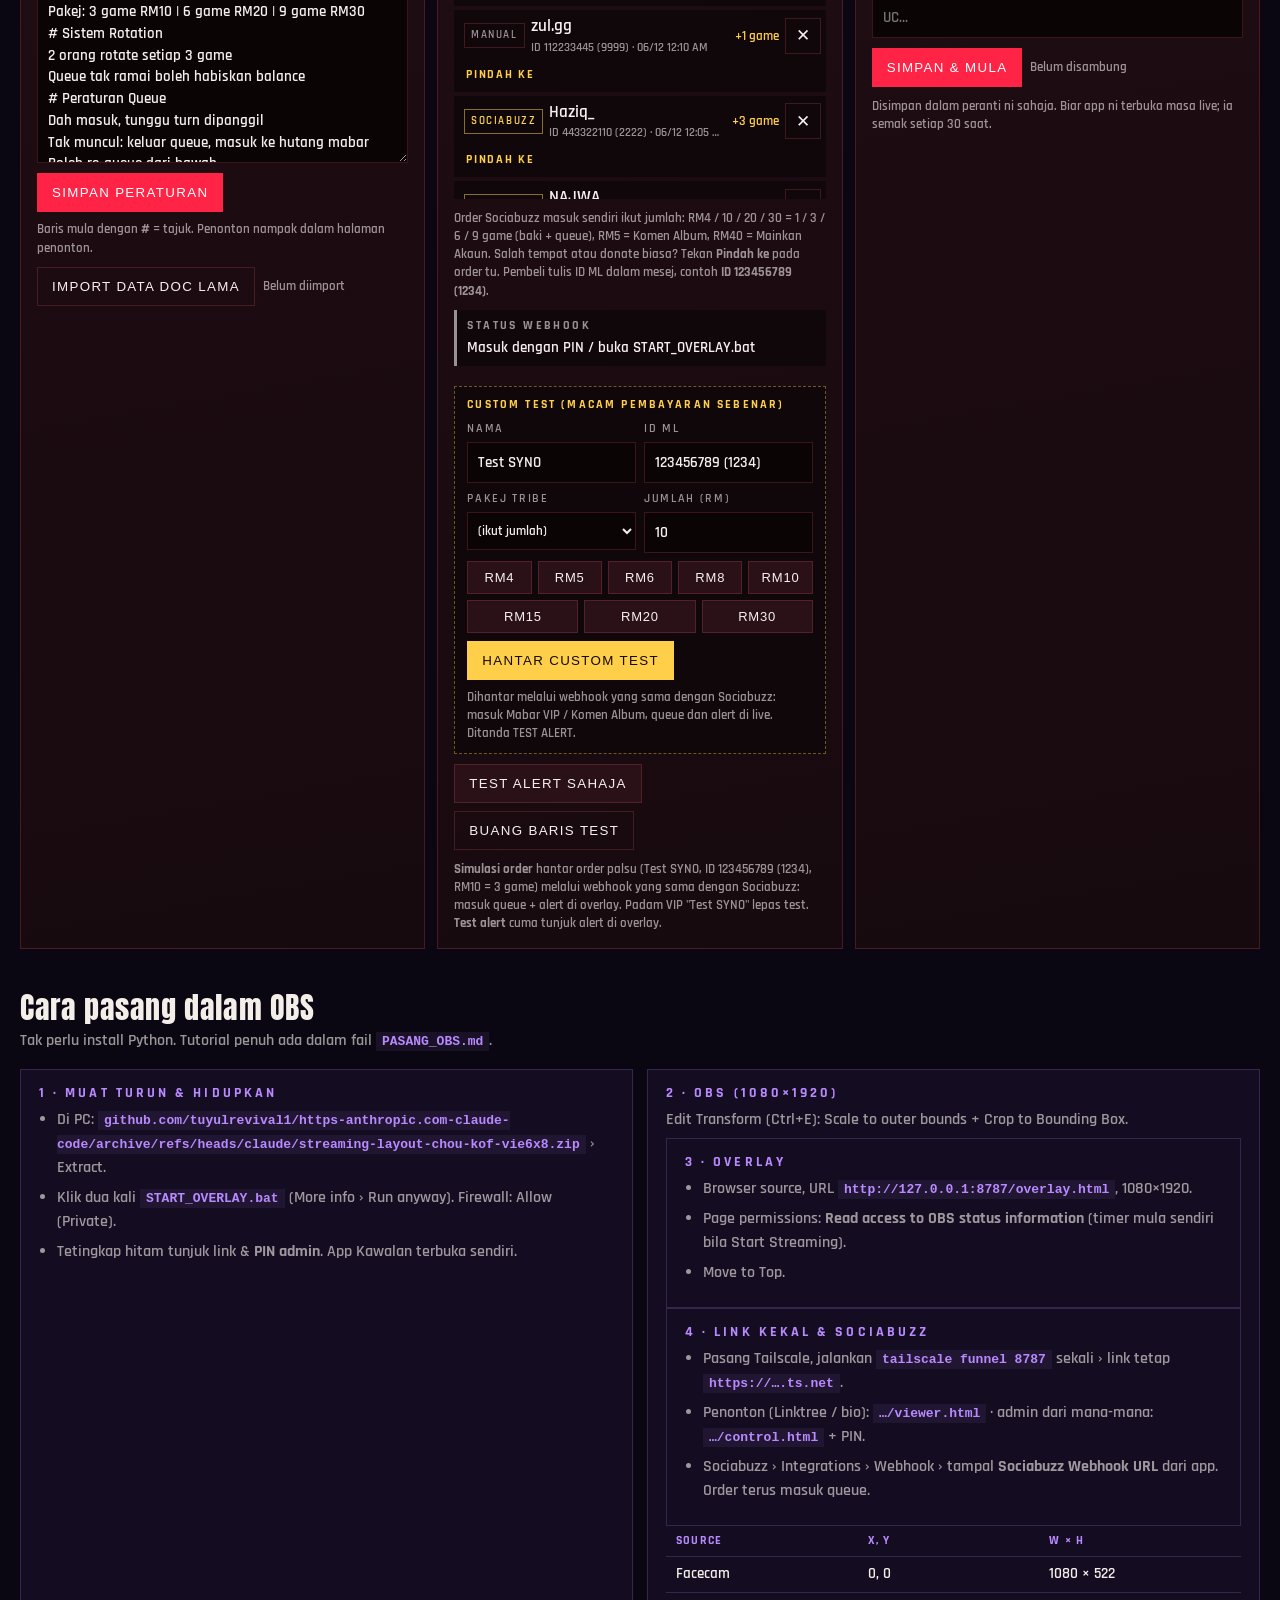
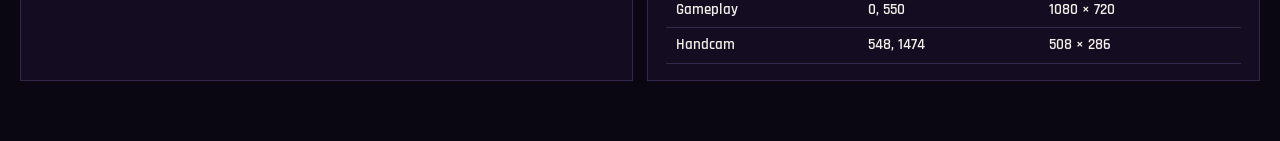
==== commit 08355dba: "Gallery page: landscape (left) preview next to portrait Co-Authored-By: Claude Opus 5.5 <noreply@ant" ====
--- a/stream_overlay/index.html
+++ b/stream_overlay/index.html
@@ -52,6 +52,8 @@
   .lay.info { gap: 12px; }
   .lay { display: flex; flex-direction: column; gap: 10px; min-width: 0; }
   .shot { position: relative; width: 100%; aspect-ratio: 9 / 16; overflow: hidden; background: #000; border: 1px solid var(--g-line); }
+  .shot.land { aspect-ratio: 16 / 9; }
+  .layouts.land1 { grid-template-columns: 1fr; margin-top: 18px; }
   .shot .ov-stage, .bshot .bn-host { position: absolute; left: 0; top: 0; }
   .lay > h3 { margin: 4px 0 0; font: 400 24px/1 var(--g-disp); letter-spacing: .02em; display: flex; gap: 10px; align-items: baseline; }
   .lay > h3 span { font: 700 13px/1 var(--g-hud); letter-spacing: .24em; color: var(--g-red); }
@@ -81,8 +83,8 @@
 <div class="wrap">
   <header>
     <div>
-      <h1><small>OVERLAY LIVE · PORTRAIT 1080×1920</small>SYNO STREAM OVERLAY</h1>
-      <p class="lead">Satu layout portrait, banner merah beranimasi di bawah gameplay, dan app kawalan untuk timer, W/L, queue Mabar dan baki VIP. Tukar gaya banner di sini, semua preview ikut.</p>
+      <h1><small>OVERLAY LIVE · PORTRAIT 1080×1920 · LANDSCAPE 1920×1080</small>SYNO STREAM OVERLAY</h1>
+      <p class="lead">Dua layout dengan data yang sama: <b>portrait</b> (TikTok) dan <b>landscape kiri</b> (YouTube / PC), dan app kawalan untuk timer, W/L, queue Mabar, OPEN / CLOSED dan baki VIP. Tukar gaya banner portrait di sini.</p>
     </div>
     <div class="ctl">
     <div class="seg" role="group" aria-label="Gaya banner">
@@ -95,8 +97,8 @@
   <section class="layouts one">
     <div class="lay"><div class="shot" data-layout="1"></div></div>
     <div class="lay info">
-      <h3>Layout 1 <span>SATU-SATUNYA LAYOUT</span></h3>
-      <p>Facecam di atas dengan bar LIVE (timer stream, jam, penonton YouTube). Gameplay 1080×720 ikut skrin tablet. Banner terus di bawah gameplay. Queue Mabar + baki VIP di kiri (bawahnya dibiar kosong); handcam dengan DEVICE dan W/L kecil di kanan.</p>
+      <h3>Portrait <span>1080×1920 · BANNER POWER</span></h3>
+      <p>Facecam di atas dengan bar LIVE (timer stream, lagu request + nama peminta, jam, penonton YouTube). Gameplay 1080×720 ikut skrin tablet. Banner terus di bawah gameplay. Mabar VIP (OPEN / CLOSED) di kiri; handcam dengan DEVICE dan W/L kecil di kanan.</p>
       <div class="tbl"><table><thead><tr><th>Source OBS</th><th>x, y</th><th>w × h</th></tr></thead><tbody>
         <tr><td>Facecam</td><td>0, 0</td><td>1080 × 522</td></tr>
         <tr><td>Gameplay</td><td>0, 550</td><td>1080 × 720</td></tr>
@@ -105,6 +107,18 @@
       <code>http://127.0.0.1:8787/overlay.html</code>
     </div>
   </section>
+  <section class="layouts land1">
+    <div class="lay"><div class="shot land" data-layout="kiri"></div></div>
+    <div class="lay info">
+      <h3>Landscape kiri <span>1920×1080 · BANNER MINIMAL</span></h3>
+      <p>Kolum overlay di kiri: kamera, Mabar VIP (sampai 8 menunggu), WIN / LOSE dan banner minimal. Gameplay 3:2 besar di kanan, bar LIVE di bawah sekali. Data sama dengan portrait. Setiap bahagian boleh on / off dari App › Live › Tunjuk di overlay.</p>
+      <div class="tbl"><table><thead><tr><th>Source OBS</th><th>x, y</th><th>w × h</th></tr></thead><tbody>
+        <tr><td>Kamera</td><td>12, 14</td><td>360 × 252</td></tr>
+        <tr><td>Gameplay</td><td>384, 14</td><td>1536 × 1024</td></tr>
+        <tr><td>Overlay</td><td>0, 0</td><td>1920 × 1080</td></tr></tbody></table></div>
+      <code>http://127.0.0.1:8787/landscape.html</code>
+    </div>
+  </section>
 
   <h2>Banner bawah</h2>
   <p>Kekal dalam jalur 1080×192 sahaja. <b>Power</b> (utama): panel logo dengan sinar berputar, maskot bertukar gaya dengan lancar, teks metalik huruf demi huruf, lencana hook melantun dan medallion krom (diamond, rank 3D, VIP, album, link). <b>Minimal</b> ikut rentak SOLOZ: babak jenama kemudian babak servis dengan maskot besar dan teks kabur-pudar. Mesej bertukar setiap 4.8 saat.</p>
@@ -118,7 +132,7 @@
   <h2>Logo</h2>
   <p>Maskot 3D awak dalam tiga gaya (bertukar sendiri dalam banner) dan wordmark SYNO STORE. PNG latar telus ada dalam folder <code>logos/</code> untuk gambar profil, thumbnail dan watermark.</p>
   <div class="logos">
-    <div class="logo"><div class="lbox" data-logo="game"></div><b>Maskot · main</b><small>Main tablet, ibu jari tekan skrin.</small></div>
+    <div class="logo"><div class="lbox" data-logo="game"></div><b>Maskot · main</b><small>Tablet putih, liquid cooling biru beranimasi.</small></div>
     <div class="logo"><div class="lbox" data-logo="win"></div><b>Maskot · GG</b><small>Gaya menang.</small></div>
     <div class="logo"><div class="lbox" data-logo="wink"></div><b>Maskot · wink</b><small>Thumbs-up.</small></div>
     <div class="logo"><div class="lbox wide" data-logo="word"></div><b>Wordmark</b><small>SYNO STORE 3D dengan kilauan &amp; glitch.</small></div>
@@ -208,8 +222,8 @@
   if (!O.Store.read()) seed();
 
   const overlays = [...document.querySelectorAll(".shot")].map(box => {
-    const o = O.mount(box, { layout: +box.dataset.layout, banner: "power", demo: true });
-    O.fitStage(o.stage, box);
+    const d = box.dataset.layout, o = O.mount(box, { layout: /^\d+$/.test(d) ? +d : d, demo: true });
+    O.fitStage(o.stage, box, o.layout.w || 1080, o.layout.h || 1920);
     return o;
   });
   document.querySelectorAll(".bn-host").forEach(host => {
@@ -217,7 +231,8 @@
     O.fitStage(host, host.parentElement, 1080, 192);
   });
   let curStyle = "power";
-  const apply = () => overlays.forEach(o => o.setBanner(curStyle));
+  // the switch changes the portrait banner; landscape always uses the minimal banner
+  const apply = () => overlays.filter(o => !(o.layout.w > o.layout.h)).forEach(o => o.setBanner(curStyle));
   document.querySelectorAll(".seg button").forEach(b => b.addEventListener("click", () => {
     document.querySelectorAll(".seg button").forEach(x => x.setAttribute("aria-pressed", String(x === b)));
     curStyle = b.dataset.style; apply();
--- a/stream_overlay/assets/overlay.css
+++ b/stream_overlay/assets/overlay.css
@@ -343,3 +343,53 @@
 .ov-songs li .u { flex: none; font-size: 14px; color: var(--muted); max-width: 140px; overflow: hidden; text-overflow: ellipsis; white-space: nowrap; }
 .ov-songs li.now .t { color: #ffd84f; }
 .ov-queue .ov-lbl .q-more + i { margin-left: 0; }
+
+/* prices card in the small queue slot: 2-column tiles that always fit */
+.ov-prices.compact { --cut: 16px; padding: 12px 16px 12px; gap: 8px; }
+.ov-prices.compact .q-head { display: flex; align-items: flex-end; justify-content: space-between; }
+.ov-prices.compact .q-open { font-size: 12px; margin-bottom: 4px; }
+.ov-prices.compact .ov-h { font-size: 34px; }
+.ov-prices .pt-grid { display: grid; grid-template-columns: 1fr 1fr; gap: 6px; }
+.ov-prices .pt { display: flex; align-items: center; justify-content: space-between; gap: 8px; min-width: 0; padding: 6px 10px 4px; background: linear-gradient(90deg, rgba(var(--flame-rgb),.22), rgba(var(--flame-rgb),.05)); border-left: 3px solid var(--crimson); }
+.ov-prices .pt:last-child:nth-child(odd) { grid-column: 1 / -1; }
+.ov-prices .pt span { font: 700 14px/1 var(--f-hud); letter-spacing: .1em; white-space: nowrap; overflow: hidden; text-overflow: ellipsis; }
+.ov-prices .pt b { font: 400 28px/1 var(--f-disp); color: var(--bone); text-shadow: 2px 2px 0 var(--crimson); white-space: nowrap; }
+.ov-prices .pt b small { font: 700 12px/1 var(--f-hud); letter-spacing: .08em; text-shadow: none; margin-left: 3px; color: var(--muted); }
+.ov-prices .pt-svc { display: flex; gap: 14px; flex-wrap: wrap; font: 600 15px/1 var(--f-hud); letter-spacing: .04em; color: var(--muted); border-top: 1px dashed rgba(var(--flame-rgb),.3); padding-top: 7px; }
+.ov-prices .pt-svc b { font: 400 20px/1 var(--f-disp); color: var(--flame); margin-left: 4px; }
+/* Mabar VIP OPEN / CLOSED badge beside the title */
+.q-tt { display: flex; align-items: center; gap: 12px; min-width: 0; }
+.oc-b { flex: none; display: inline-flex; align-items: center; gap: 7px; font: 700 15px/1 var(--f-hud); letter-spacing: .22em; padding: 6px 10px 5px; transform: skewX(-10deg); }
+.oc-b::before { content: ""; width: 8px; height: 8px; border-radius: 50%; background: currentColor; }
+.oc-b.open { color: var(--win); background: rgba(56,255,154,.12); border: 1px solid rgba(56,255,154,.55); }
+.oc-b.open::before { box-shadow: 0 0 10px currentColor; animation: ov-blink 1.6s steps(2, jump-none) infinite; }
+.oc-b.closed { color: #fff; background: var(--crimson); border: 1px solid var(--crimson); box-shadow: 0 0 14px rgba(255,35,80,.5); }
+.ov-queue.compact .oc-b, .ov-prices.compact .oc-b { font-size: 12px; padding: 5px 8px 4px; }
+.ov-queue .q-tt { flex-direction: column-reverse; align-items: flex-start; gap: 5px; }
+.ov-queue .q-tt .ov-h { white-space: nowrap; }
+.ov-queue.compact .oc-b { font-size: 11px; padding: 4px 8px 3px; letter-spacing: .24em; }
+.ov-queue.compact .q-tt { gap: 3px; }
+.ov-queue.compact .oc-b { font-size: 10px; padding: 3px 7px 2px; }
+.ov-queue.compact .oc-b::before { width: 6px; height: 6px; }
+.ov-queue.compact { padding-bottom: 8px; gap: 4px; }
+
+/* ---------- landscape 1920x1080 (?layout=kiri | kanan | tengah) ---------- */
+.ov-stage.land .ov-layer { width: 1920px; height: 1080px; }
+/* tall queue card for the side column: header stacked, one long list */
+.ov-queue.tall .q-head { flex-direction: column; align-items: stretch; gap: 8px; }
+.ov-queue.tall .q-prices { flex-direction: row; flex-wrap: wrap; justify-content: flex-start; max-width: none; }
+.ov-queue.tall section:last-child ol { gap: 3px; }
+.ov-queue.tall .nx { height: 26px; }
+.ov-queue.tall .nx .nm { max-width: none; }
+.ov-queue.tall .q-cols { gap: 10px; }
+.ov-queue.tall .ov-h, .ov-prices.tall .ov-h { font-size: 38px; }
+/* narrow column (tengah, 264 wide): no ML ID, smaller chips */
+.ov-queue.narrow .mid { display: none; }
+.ov-queue.narrow .ov-chip { font-size: 12px; padding: 3px 6px 2px; }
+.ov-queue.narrow .ov-chip b { font-size: 15px; }
+.ov-queue.narrow .slot .nm, .ov-queue.narrow .nx .nm { flex: 1; }
+.ov-prices.tall .pt-grid { grid-template-columns: 1fr; }
+.ov-prices.tall .pt:last-child:nth-child(odd) { grid-column: auto; }
+.ov-prices.tall .pt-svc { flex-direction: column; gap: 6px; }
+.ov-prices.tall .q-tt { flex-direction: column-reverse; align-items: flex-start; gap: 4px; }
+.ov-prices.tall .q-tt .ov-h { white-space: nowrap; }
--- a/stream_overlay/assets/control.css
+++ b/stream_overlay/assets/control.css
@@ -287,3 +287,38 @@
 .app .list.sglist { max-height: min(60vh, 600px); }
 .app .sgmin { flex-direction: row; align-items: center; gap: 8px; text-transform: none; letter-spacing: .04em; font-size: 13px; }
 .app .sgmin input { width: 70px; }
+
+/* order: Pindah ke (baki mabar / queue / VVIP / album / akaun) */
+.app .list li:has(details.omv) { flex-wrap: wrap; }
+.app details.omv { order: 5; flex-basis: 100%; }
+.app details.omv summary { cursor: pointer; display: inline-block; font: 700 12px/1 "OV Raj", Rajdhani, sans-serif; letter-spacing: .14em; text-transform: uppercase; color: var(--c-gold); padding: 6px 2px; }
+.app details.omv.need summary { color: #0b0507; background: var(--c-gold); padding: 6px 10px; }
+.app details.omv .omv-b { display: flex; flex-wrap: wrap; gap: 6px; align-items: flex-end; padding: 6px 0 4px; }
+.app details.omv .omv-n { width: 74px; }
+.app details.omv .omv-n input { width: 100%; }
+.app .list li details.raw { order: 6; }
+
+.app .sglast { display: flex; flex-direction: column; gap: 4px; margin-top: 8px; padding: 8px 10px; background: #0a0405; border-left: 3px solid var(--c-gold); font-size: 13px; }
+.app .sglast > b { font-size: 11px; letter-spacing: .14em; text-transform: uppercase; color: var(--c-gold); }
+.app .sglast code { font: 12px/1.4 ui-monospace, Consolas, monospace; color: #ffb3bf; overflow-wrap: anywhere; white-space: pre-wrap; }
+.app ol.steps { margin: 4px 0 8px; padding-left: 20px; display: flex; flex-direction: column; gap: 4px; }
+
+.app .sgdet { margin-top: 10px; padding: 10px; border: 1px dashed rgba(255,207,74,.45); display: flex; flex-direction: column; gap: 6px; }
+.app .sgdet .sgapp { width: 170px; }
+.app .sgmedia .sgst { margin: 0; font-size: 13px; } .app .sgmedia .sgst .on { color: var(--c-win); } .app .sgmedia .sgst .warn { color: var(--c-gold); }
+.app .sgmedia .list li.me { outline: 1px solid var(--c-win); }
+.app .sgmedia .vu { display: inline-block; width: 70px; height: 6px; background: #2a1418; margin-right: 6px; vertical-align: 1px; } .app .sgmedia .vu i { display: block; height: 100%; background: var(--c-win); }
+
+/* Mabar VIP OPEN / CLOSED */
+.app .oc { align-items: center; gap: 6px; }
+.app .oc .oc-l { font: 700 12px/1 "OV Raj", Rajdhani, sans-serif; letter-spacing: .16em; text-transform: uppercase; color: var(--c-mut); margin-right: 4px; }
+.app .oc .ocbtn { min-width: 120px; opacity: .55; }
+.app .oc .oc-open[aria-pressed="true"] { opacity: 1; background: var(--c-win); border-color: var(--c-win); color: #0b0507; }
+.app .oc .oc-closed[aria-pressed="true"] { opacity: 1; background: var(--c-red); border-color: var(--c-red); color: #fff; }
+.app .sgifx code { display: block; margin-top: 4px; padding: 6px 8px; background: #0a0405; font: 12px/1.4 ui-monospace, Consolas, monospace; color: #ffb3bf; overflow-wrap: anywhere; white-space: pre-wrap; max-height: 220px; overflow: auto; }
+
+/* Tunjuk di overlay: portrait / landscape parts */
+.app .ovparts { display: grid; grid-template-columns: 1fr 1fr; gap: 6px 10px; margin-top: 8px; padding: 10px; border: 1px dashed var(--c-line); }
+.app .ovparts > b { grid-column: 1 / -1; }
+.app .ovp-col { display: flex; flex-direction: column; gap: 5px; min-width: 0; }
+.app .ovp-t { font: 700 12px/1 "OV Raj", Rajdhani, sans-serif; letter-spacing: .16em; text-transform: uppercase; color: var(--c-gold); }
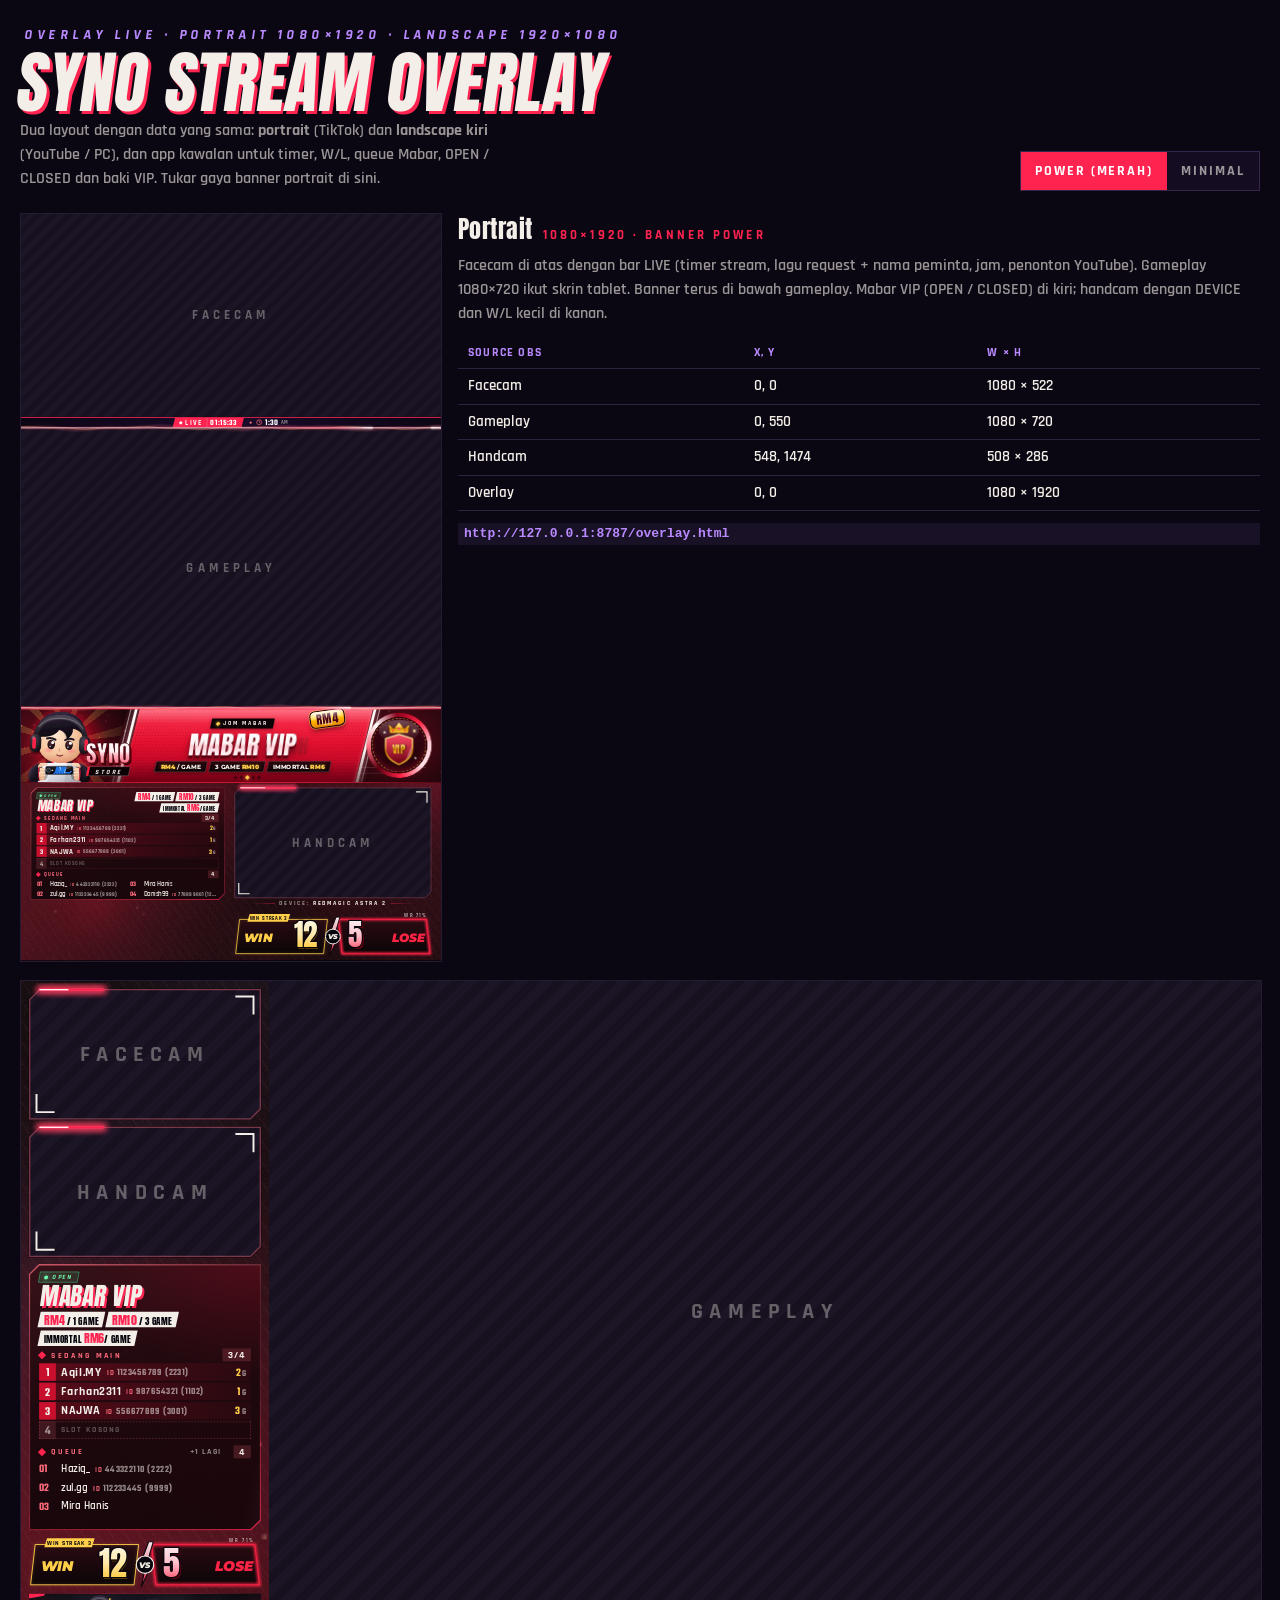
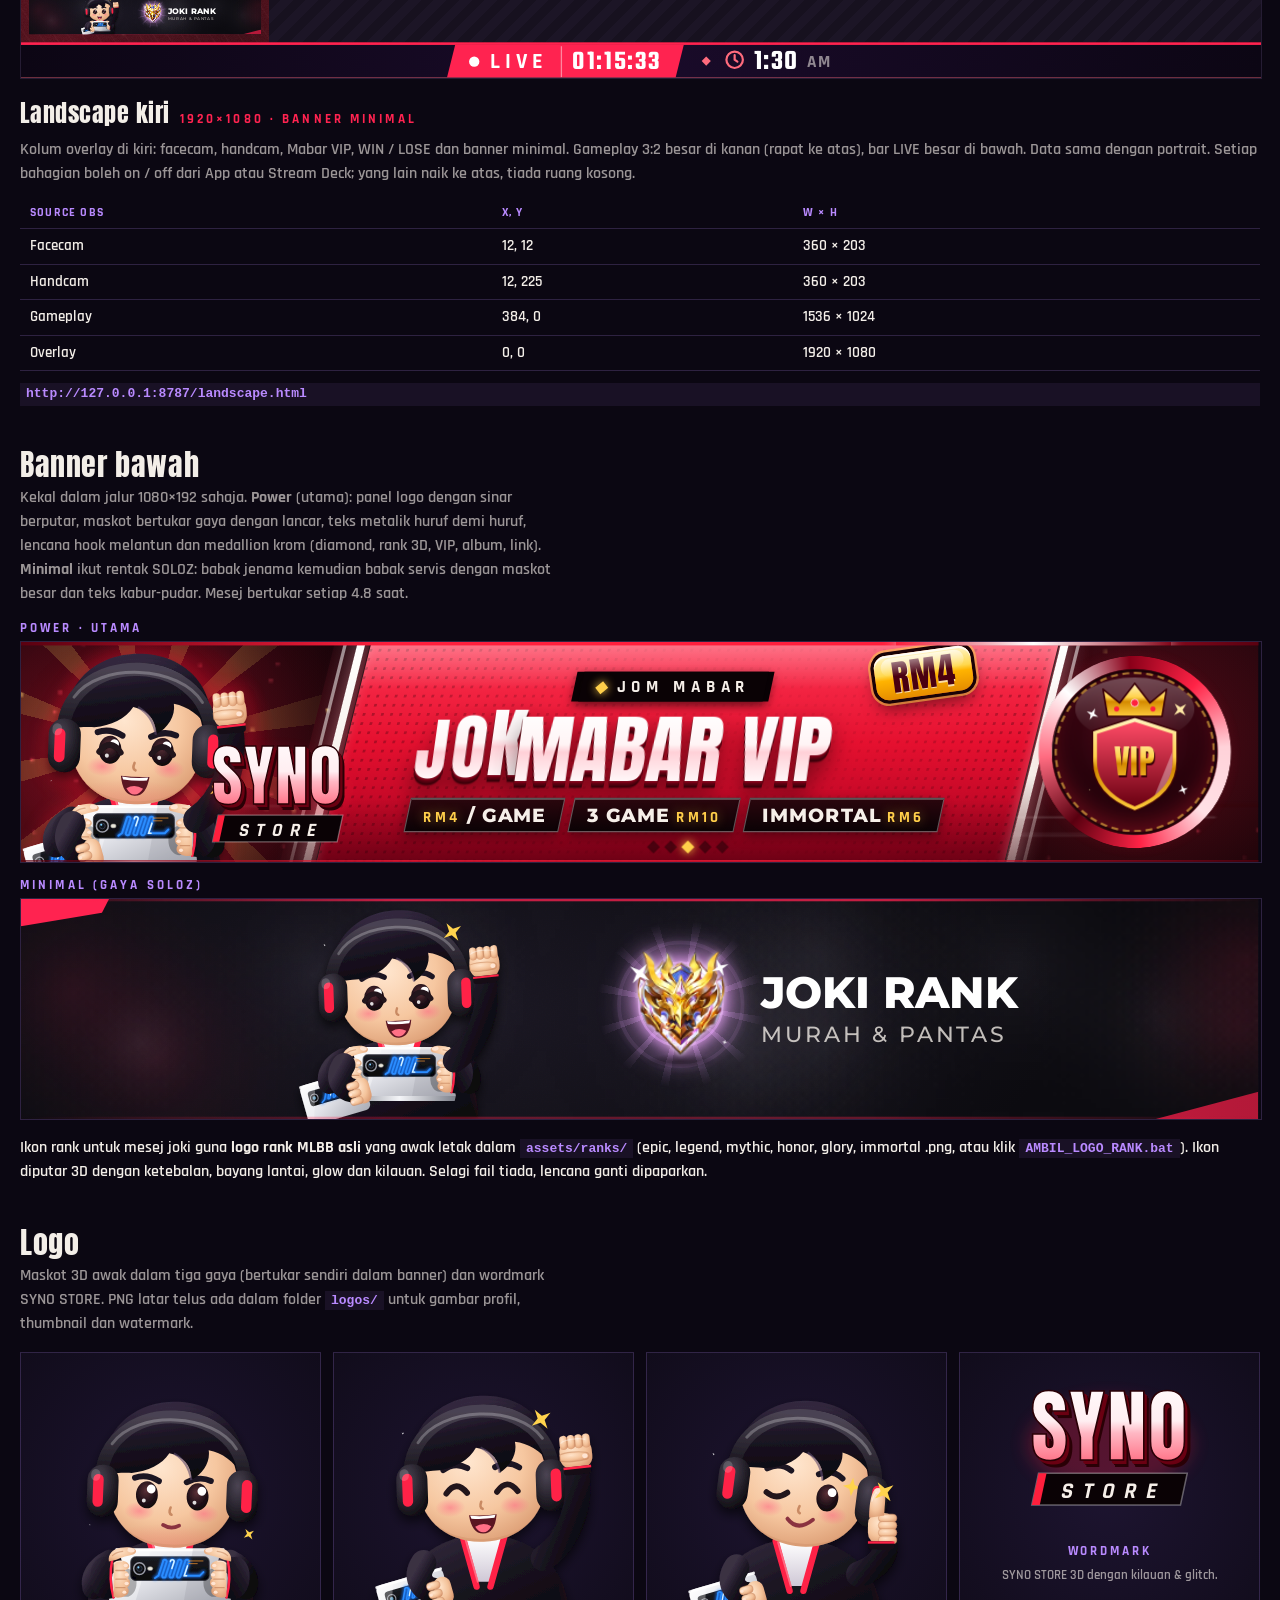
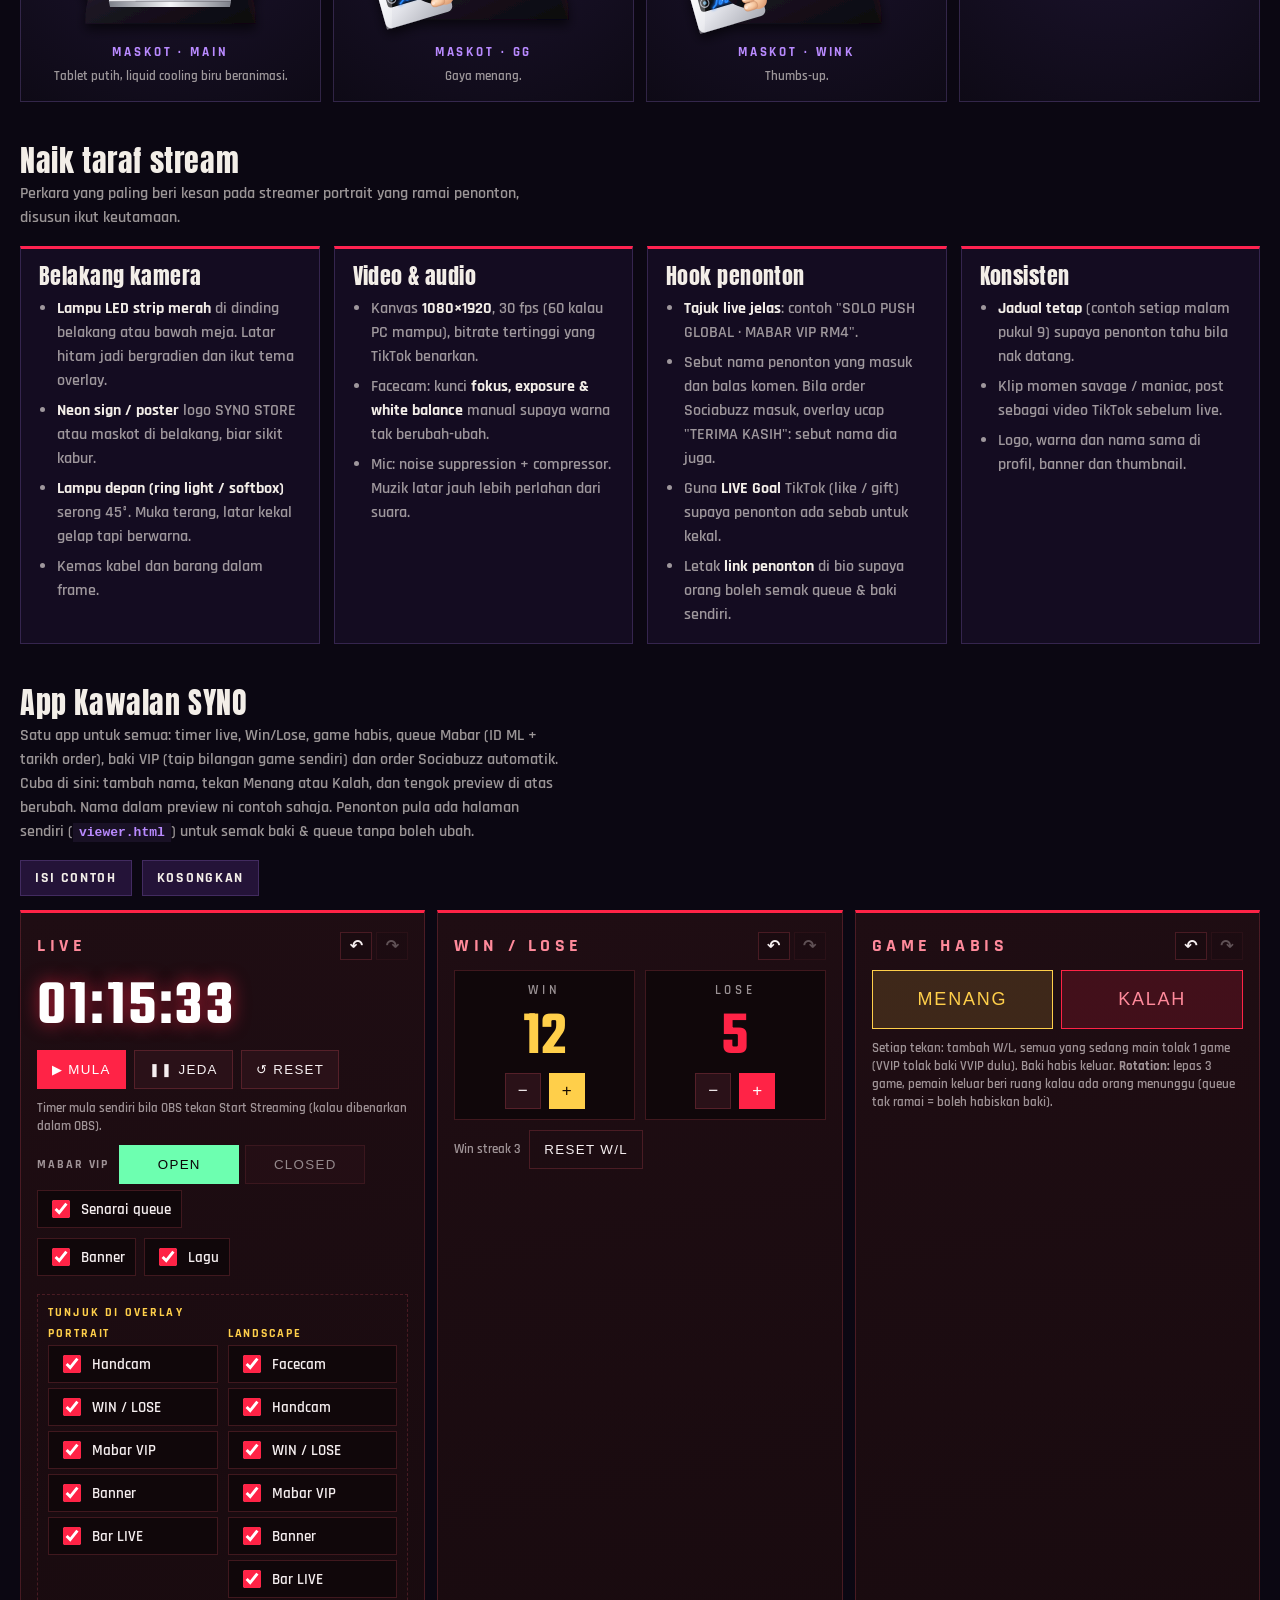
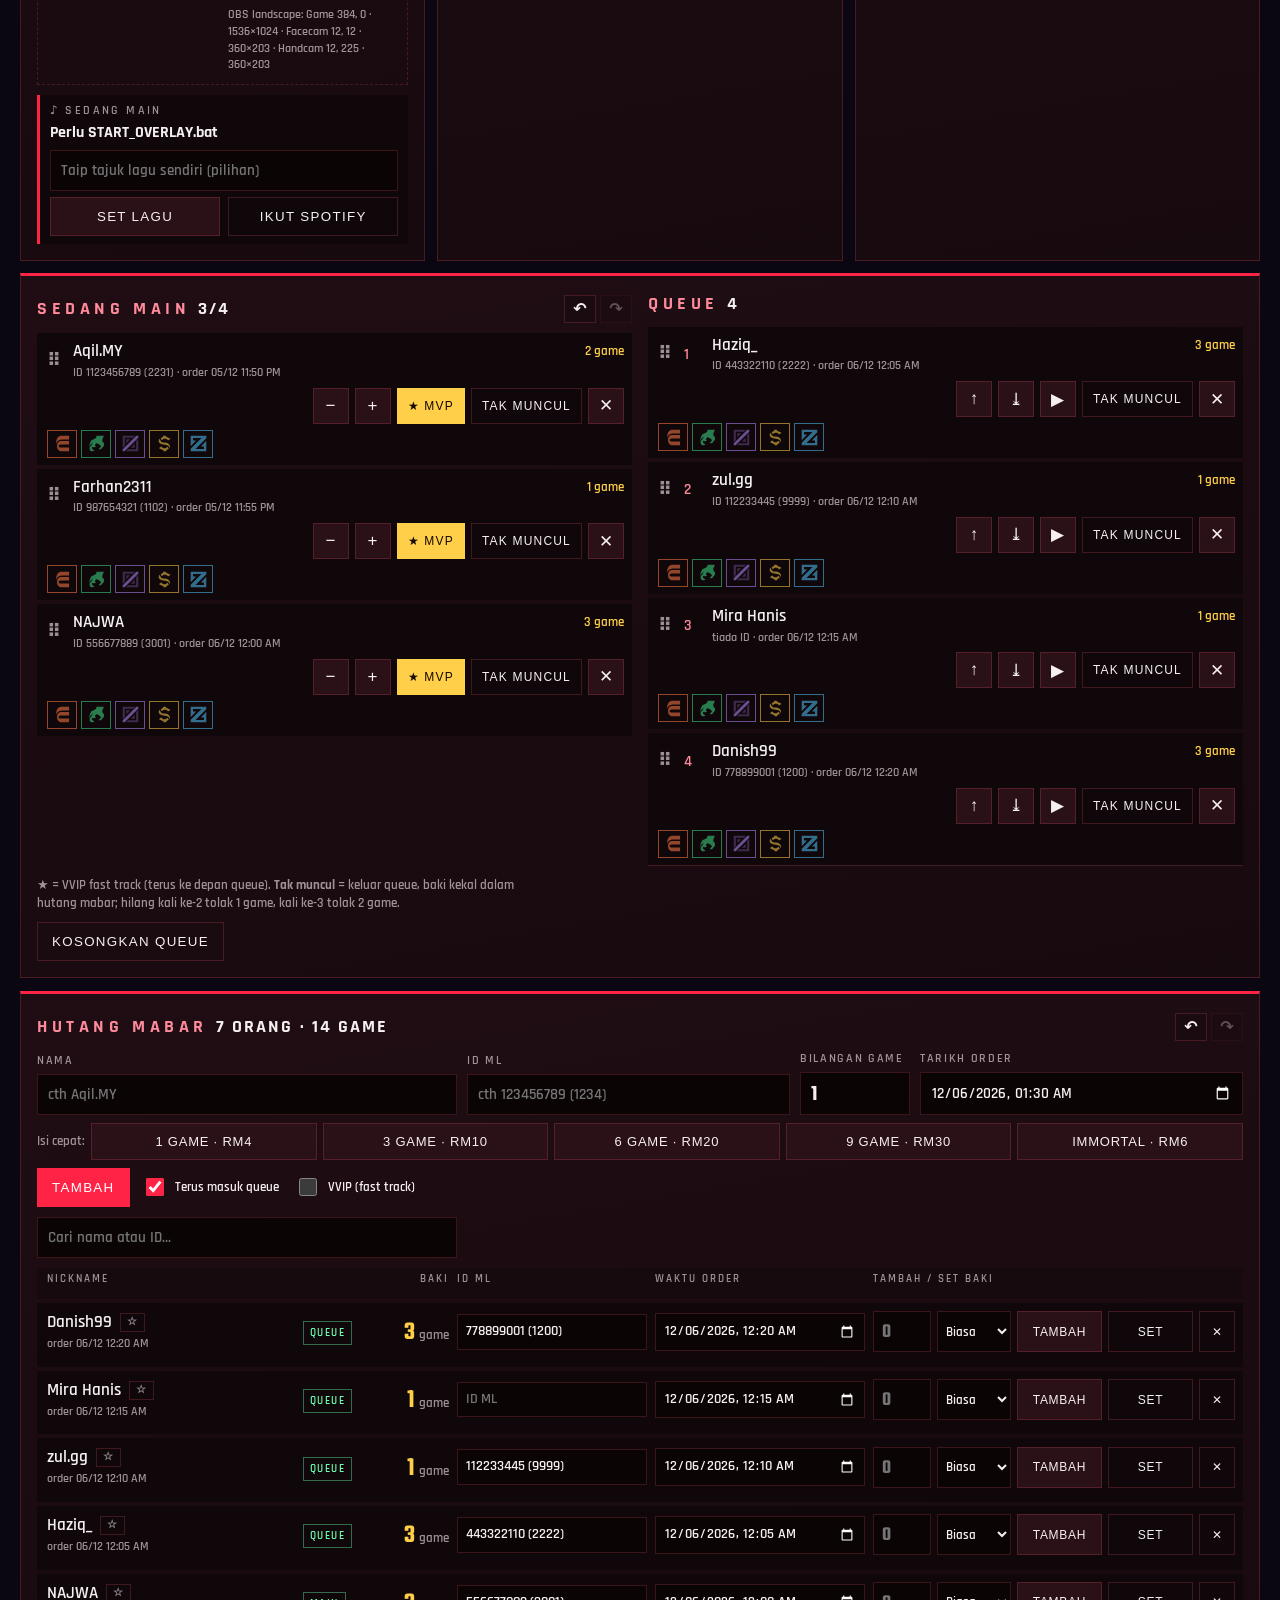
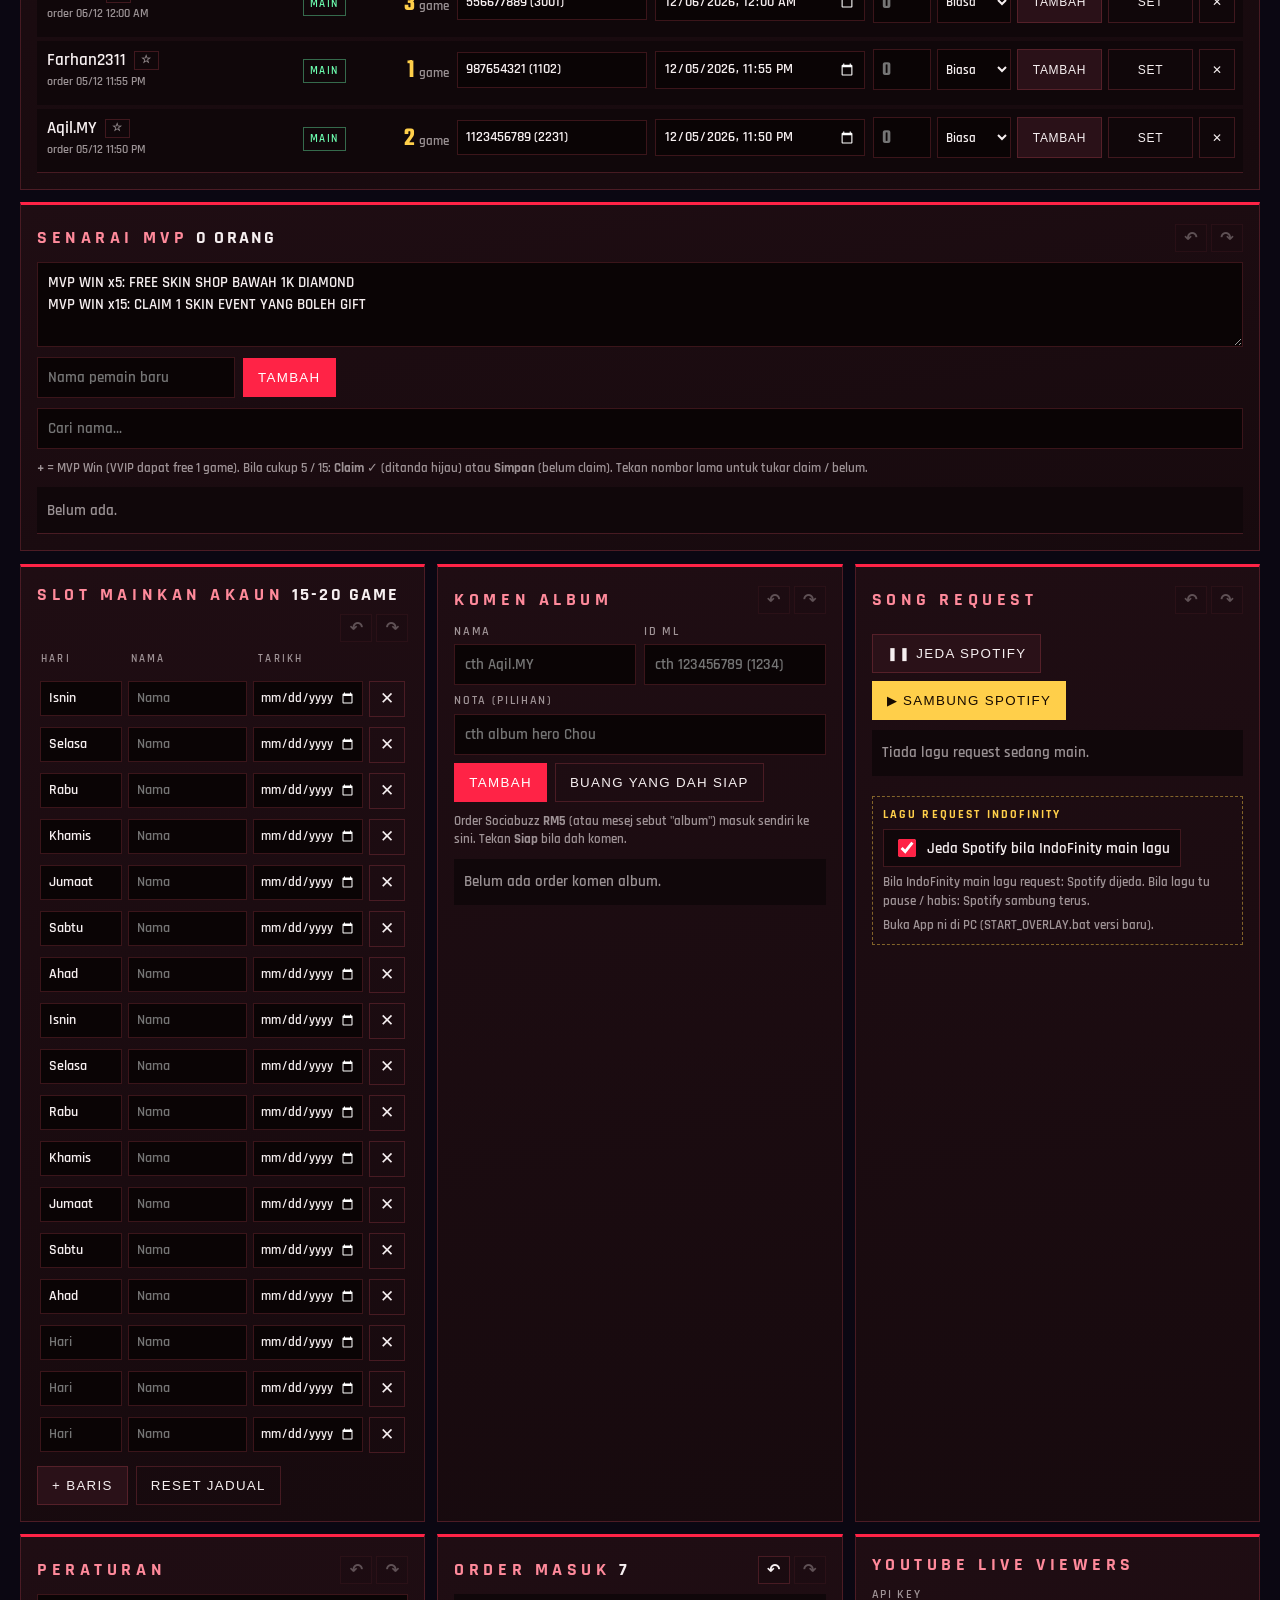
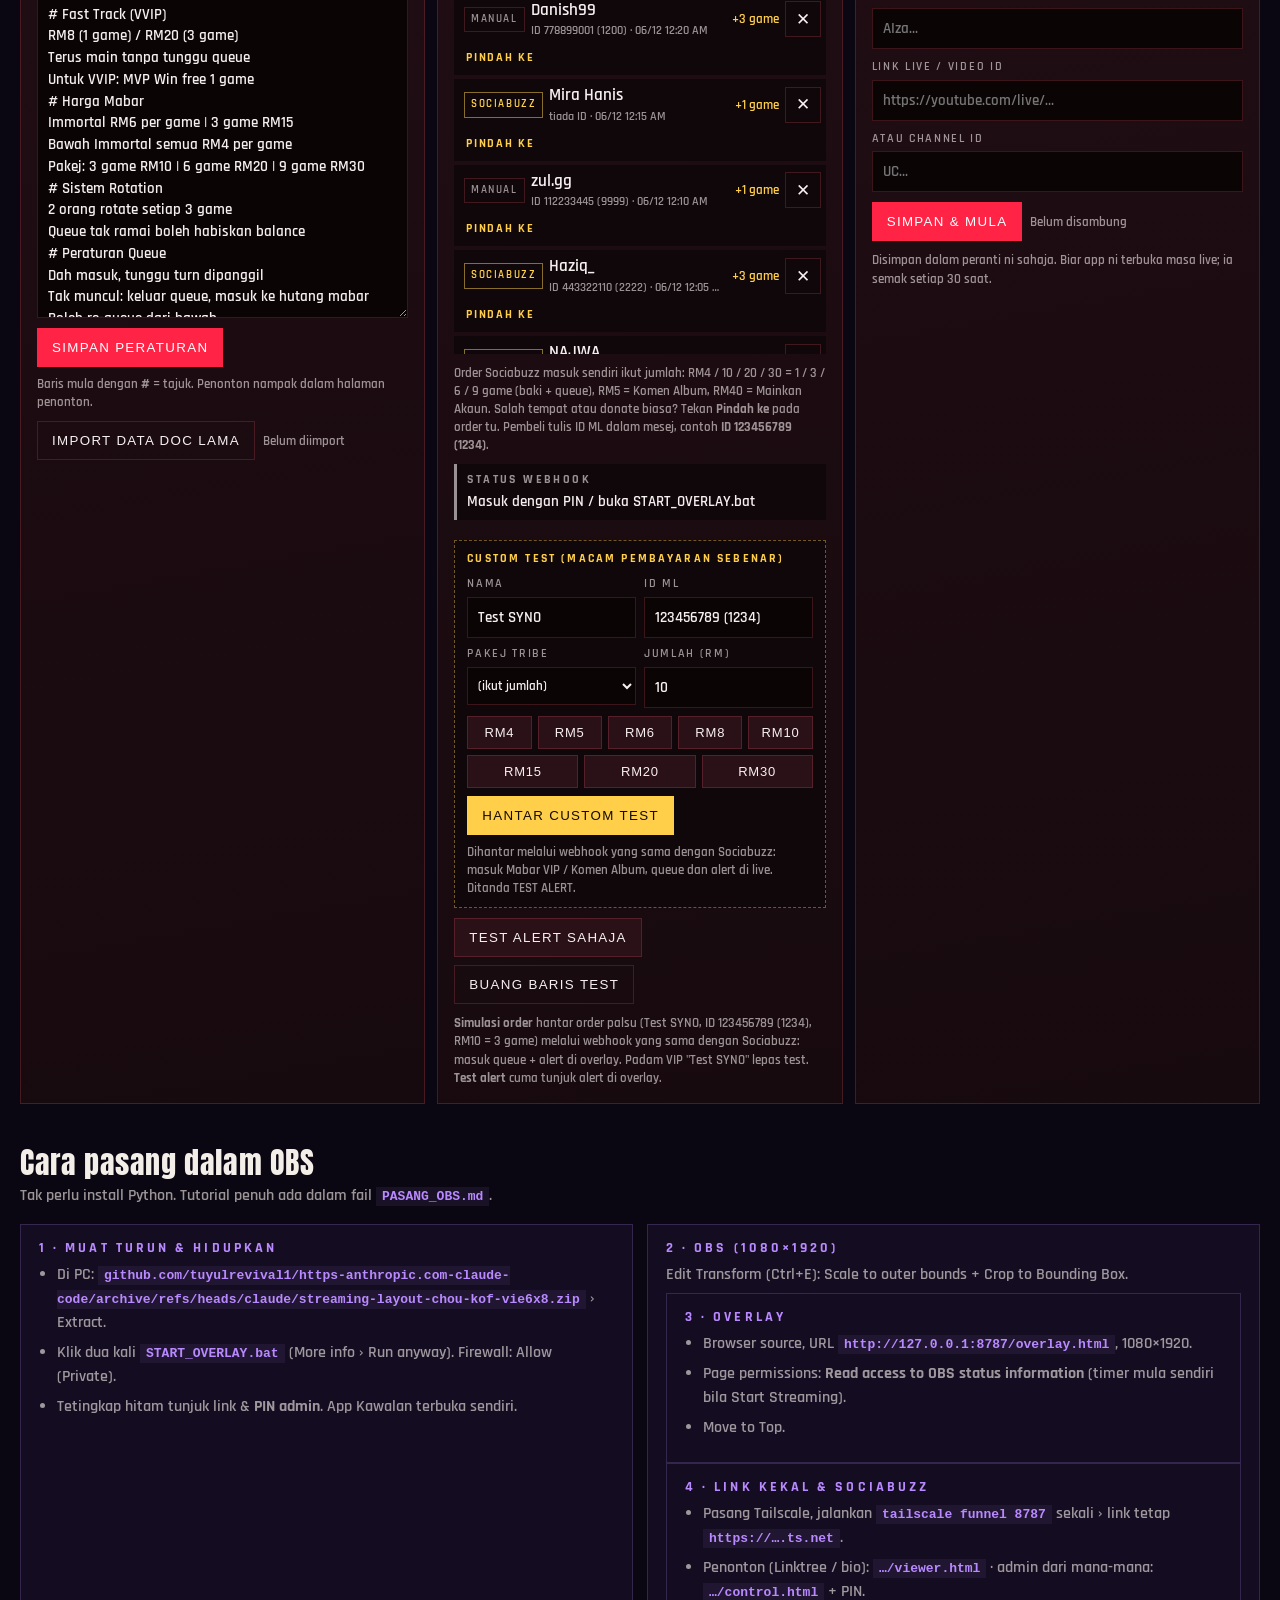
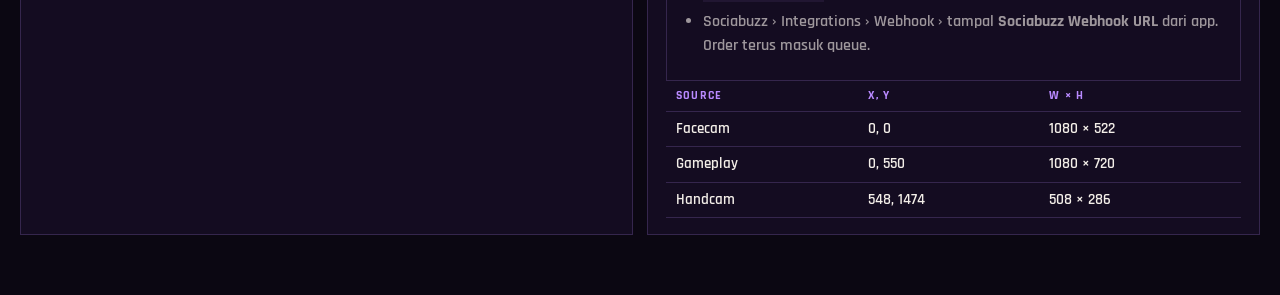
==== commit 92c78875: "Gallery: landscape positions with facecam + handcam Co-Authored-By: Claude Opus 5.5 <noreply@anthrop" ====
--- a/stream_overlay/index.html
+++ b/stream_overlay/index.html
@@ -111,10 +111,11 @@
     <div class="lay"><div class="shot land" data-layout="kiri"></div></div>
     <div class="lay info">
       <h3>Landscape kiri <span>1920×1080 · BANNER MINIMAL</span></h3>
-      <p>Kolum overlay di kiri: kamera, Mabar VIP (sampai 8 menunggu), WIN / LOSE dan banner minimal. Gameplay 3:2 besar di kanan, bar LIVE di bawah sekali. Data sama dengan portrait. Setiap bahagian boleh on / off dari App › Live › Tunjuk di overlay.</p>
+      <p>Kolum overlay di kiri: facecam, handcam, Mabar VIP, WIN / LOSE dan banner minimal. Gameplay 3:2 besar di kanan (rapat ke atas), bar LIVE besar di bawah. Data sama dengan portrait. Setiap bahagian boleh on / off dari App atau Stream Deck; yang lain naik ke atas, tiada ruang kosong.</p>
       <div class="tbl"><table><thead><tr><th>Source OBS</th><th>x, y</th><th>w × h</th></tr></thead><tbody>
-        <tr><td>Kamera</td><td>12, 14</td><td>360 × 252</td></tr>
-        <tr><td>Gameplay</td><td>384, 14</td><td>1536 × 1024</td></tr>
+        <tr><td>Facecam</td><td>12, 12</td><td>360 × 203</td></tr>
+        <tr><td>Handcam</td><td>12, 225</td><td>360 × 203</td></tr>
+        <tr><td>Gameplay</td><td>384, 0</td><td>1536 × 1024</td></tr>
         <tr><td>Overlay</td><td>0, 0</td><td>1920 × 1080</td></tr></tbody></table></div>
       <code>http://127.0.0.1:8787/landscape.html</code>
     </div>
--- a/stream_overlay/assets/control.css
+++ b/stream_overlay/assets/control.css
@@ -322,3 +322,4 @@
 .app .ovparts > b { grid-column: 1 / -1; }
 .app .ovp-col { display: flex; flex-direction: column; gap: 5px; min-width: 0; }
 .app .ovp-t { font: 700 12px/1 "OV Raj", Rajdhani, sans-serif; letter-spacing: .16em; text-transform: uppercase; color: var(--c-gold); }
+.app .ovp-obs { margin: 4px 0 0; font-size: 12px; }
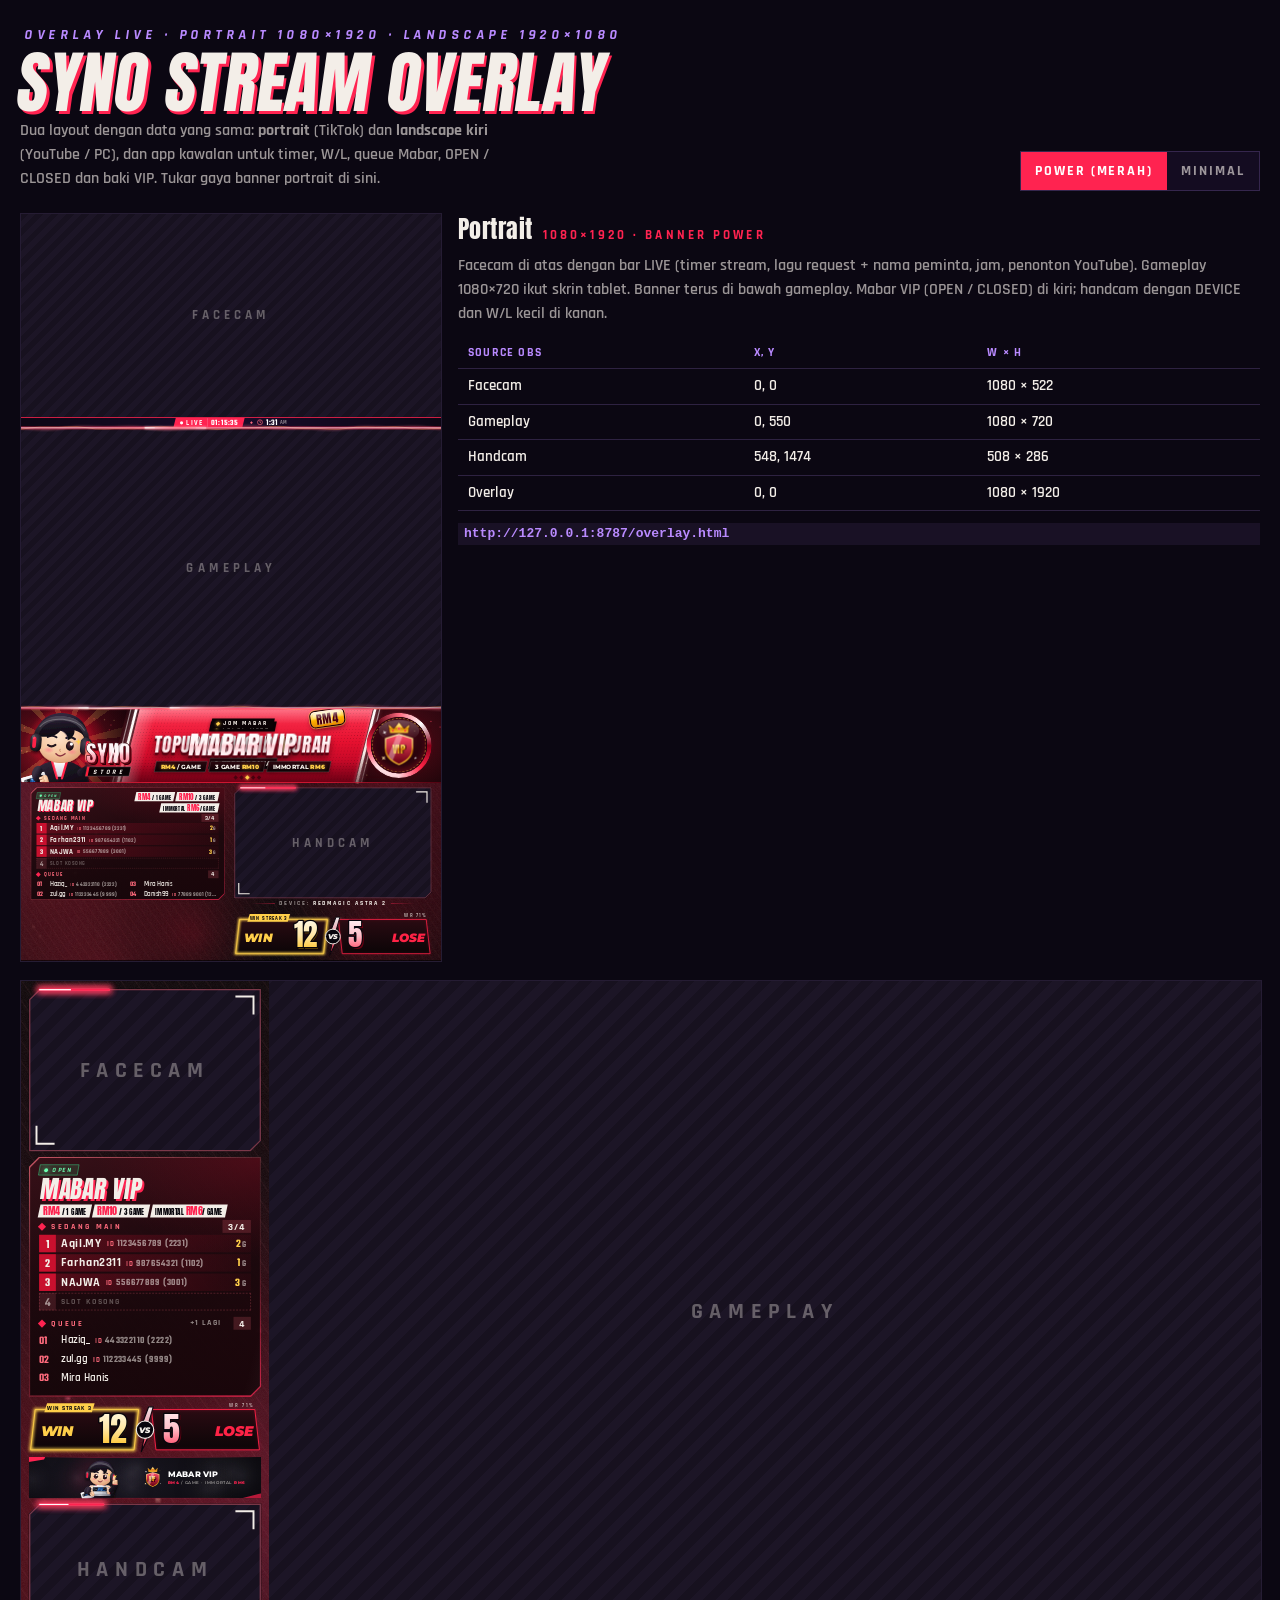
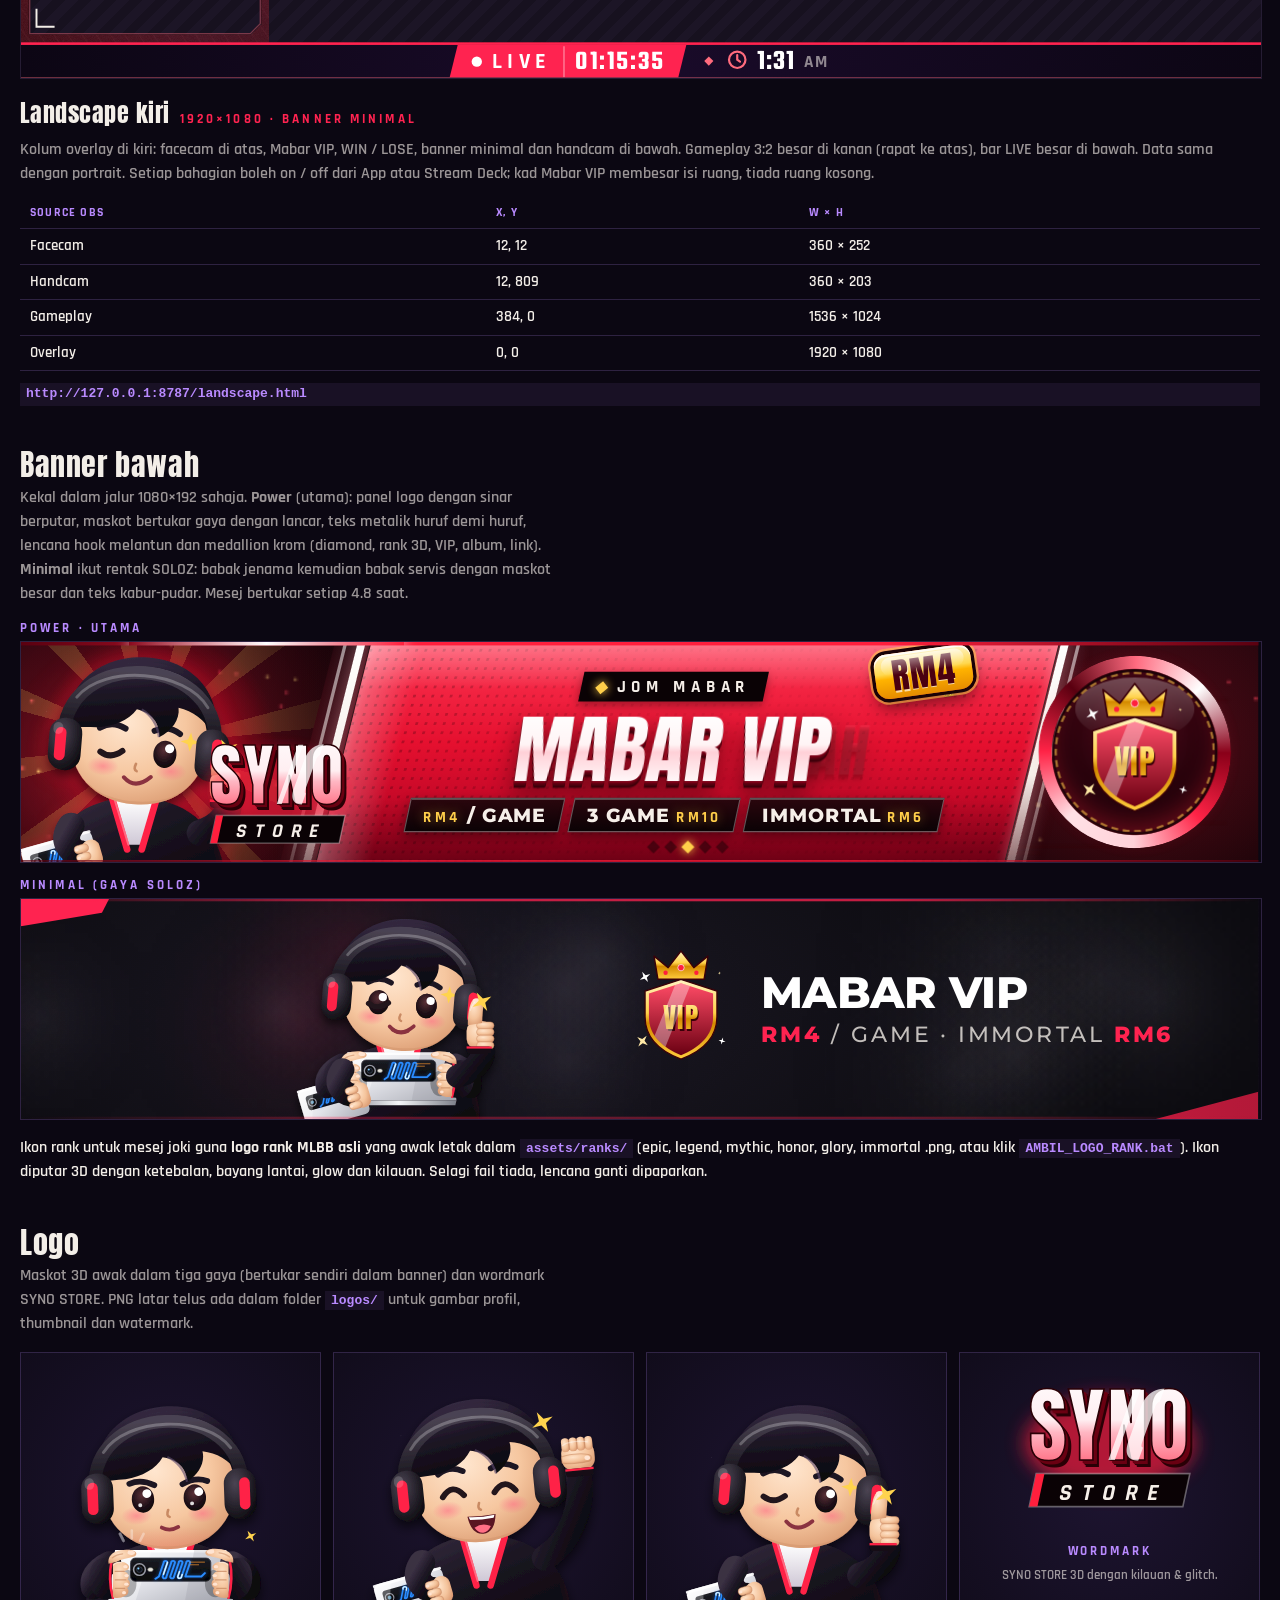
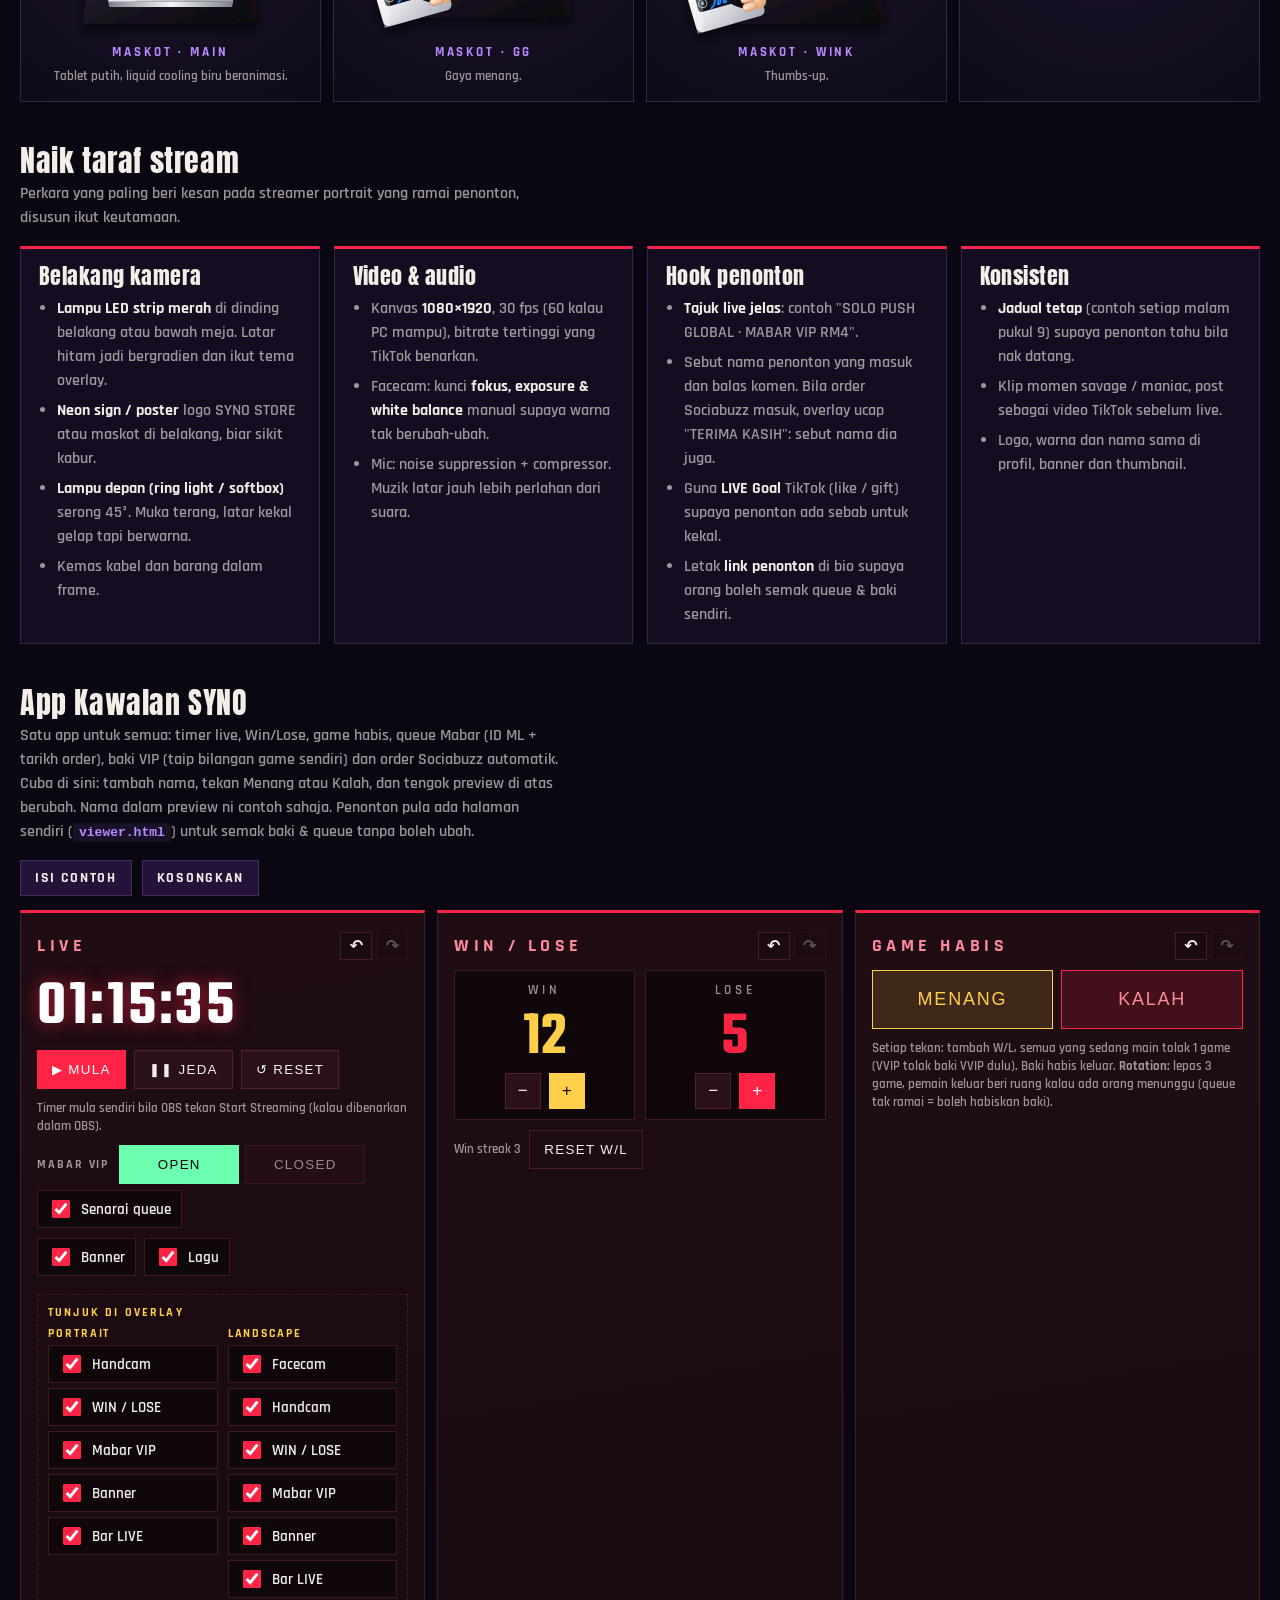
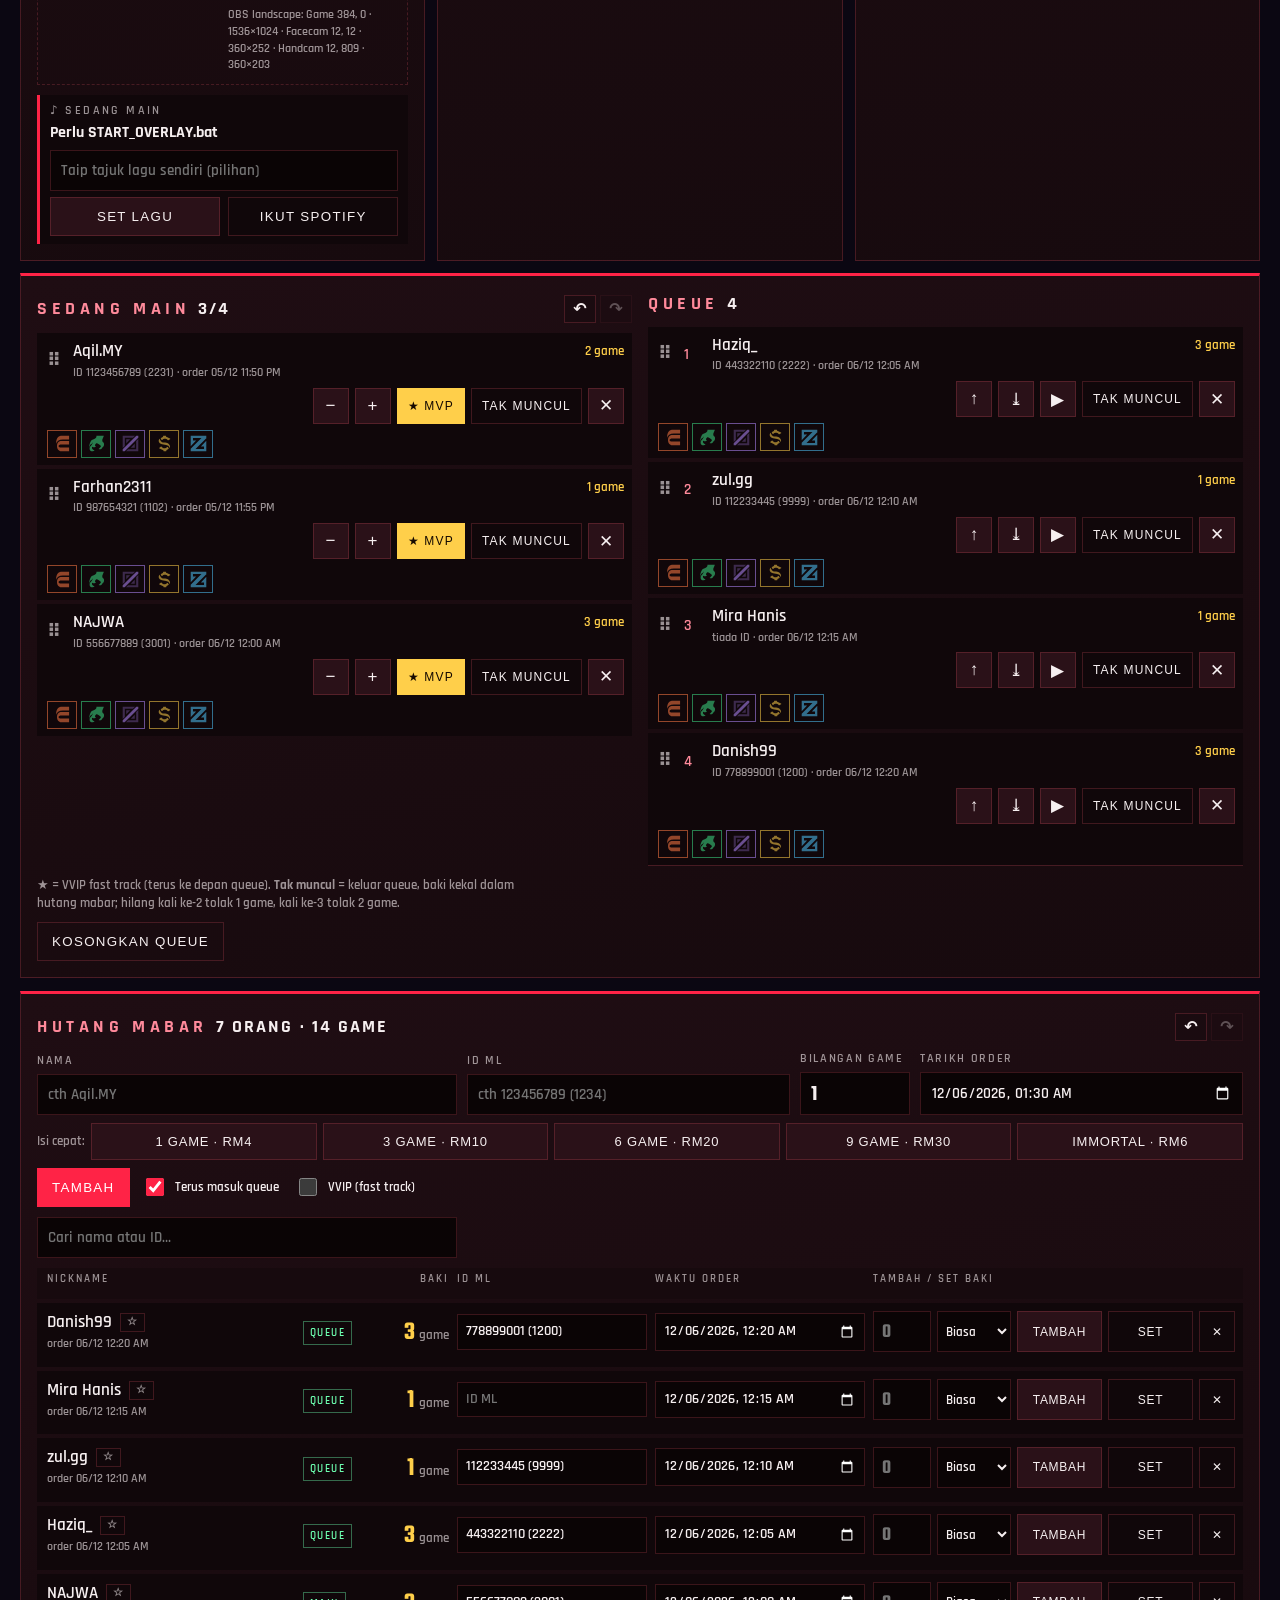
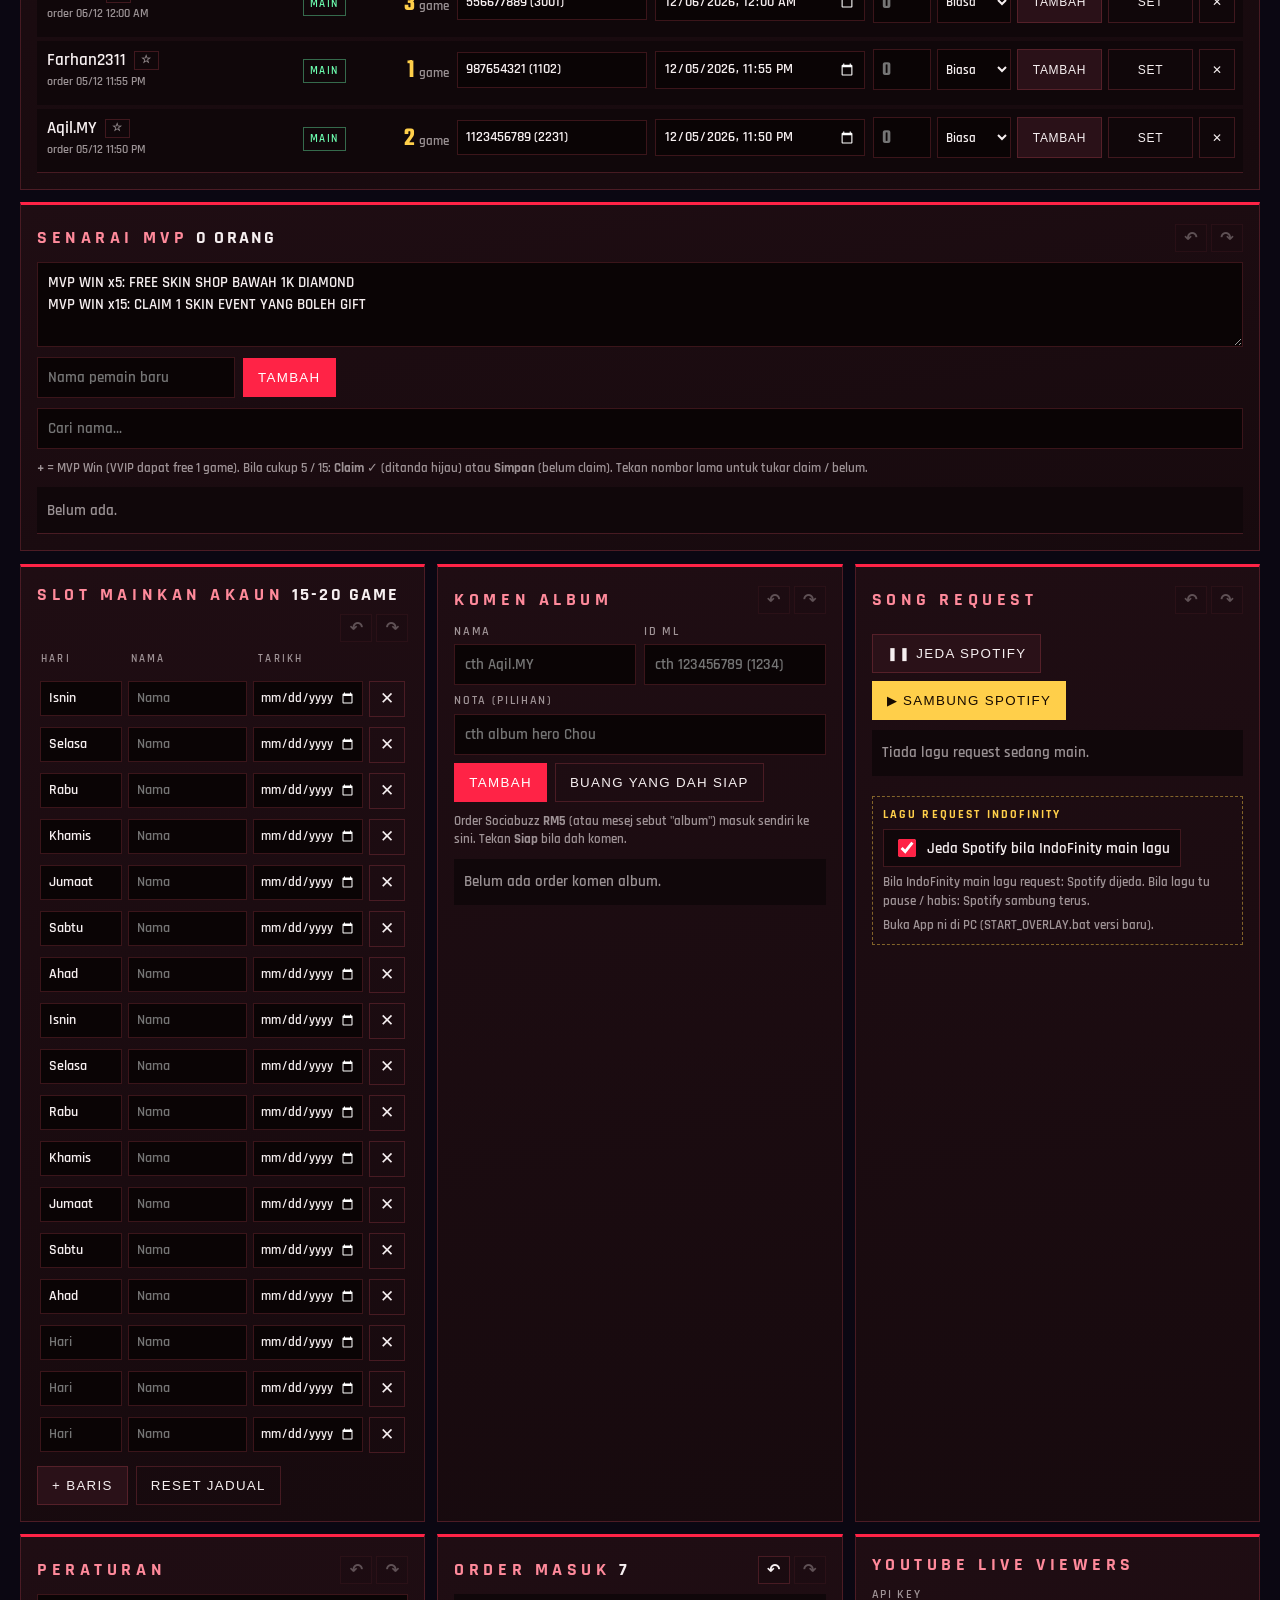
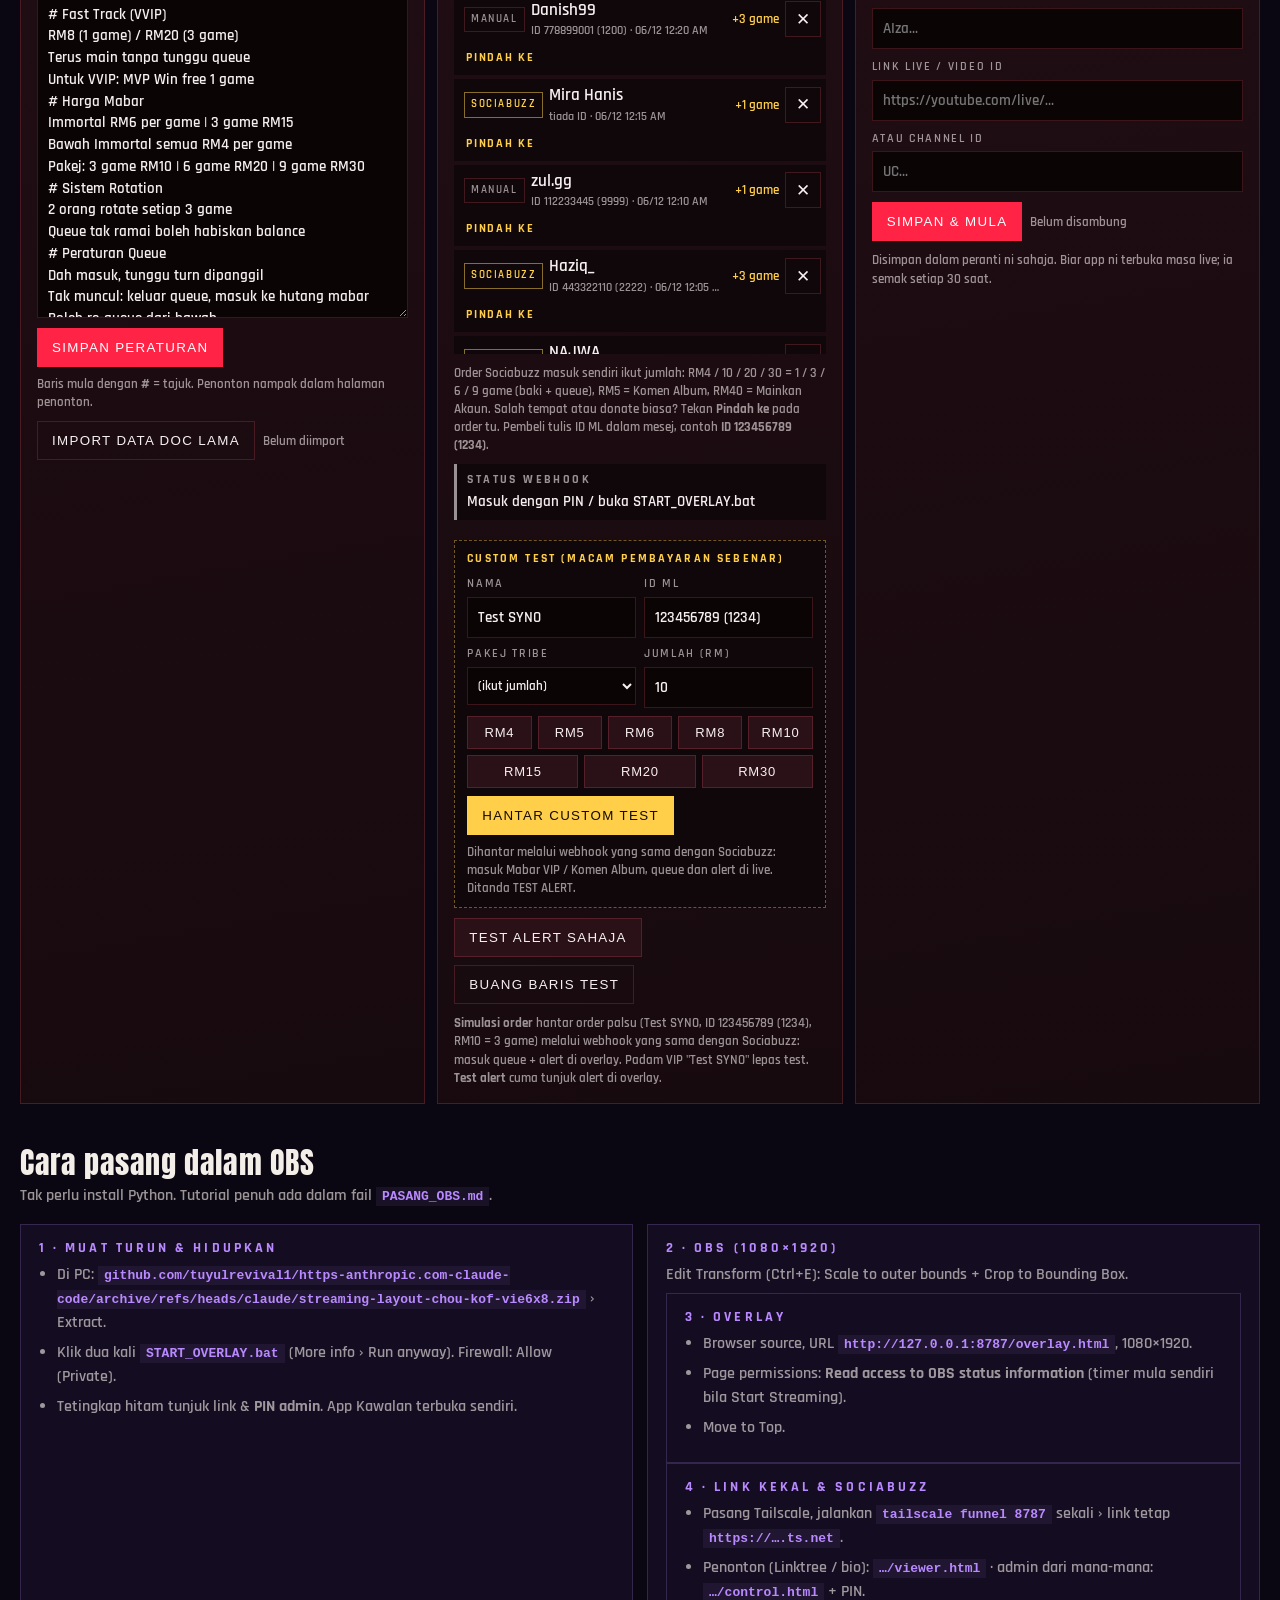
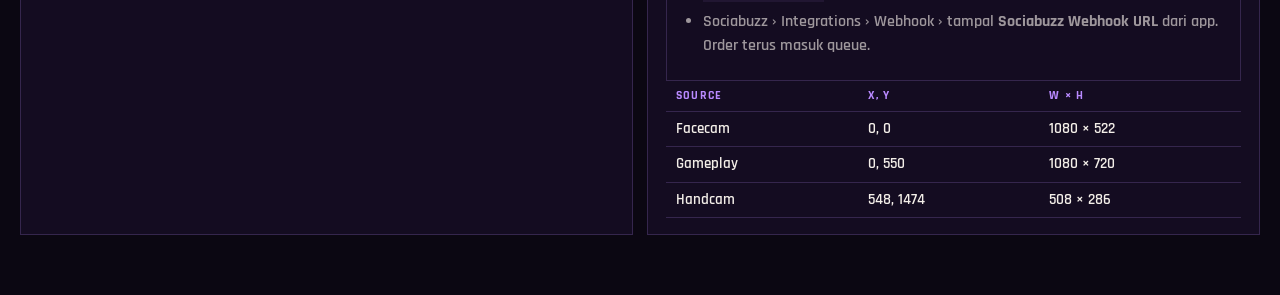
==== commit 25164621: "Landscape column: facecam 360x252 at the top, handcam at the bottom (fixed places), Mabar VIP fills " ====
--- a/stream_overlay/index.html
+++ b/stream_overlay/index.html
@@ -111,10 +111,10 @@
     <div class="lay"><div class="shot land" data-layout="kiri"></div></div>
     <div class="lay info">
       <h3>Landscape kiri <span>1920×1080 · BANNER MINIMAL</span></h3>
-      <p>Kolum overlay di kiri: facecam, handcam, Mabar VIP, WIN / LOSE dan banner minimal. Gameplay 3:2 besar di kanan (rapat ke atas), bar LIVE besar di bawah. Data sama dengan portrait. Setiap bahagian boleh on / off dari App atau Stream Deck; yang lain naik ke atas, tiada ruang kosong.</p>
+      <p>Kolum overlay di kiri: facecam di atas, Mabar VIP, WIN / LOSE, banner minimal dan handcam di bawah. Gameplay 3:2 besar di kanan (rapat ke atas), bar LIVE besar di bawah. Data sama dengan portrait. Setiap bahagian boleh on / off dari App atau Stream Deck; kad Mabar VIP membesar isi ruang, tiada ruang kosong.</p>
       <div class="tbl"><table><thead><tr><th>Source OBS</th><th>x, y</th><th>w × h</th></tr></thead><tbody>
-        <tr><td>Facecam</td><td>12, 12</td><td>360 × 203</td></tr>
-        <tr><td>Handcam</td><td>12, 225</td><td>360 × 203</td></tr>
+        <tr><td>Facecam</td><td>12, 12</td><td>360 × 252</td></tr>
+        <tr><td>Handcam</td><td>12, 809</td><td>360 × 203</td></tr>
         <tr><td>Gameplay</td><td>384, 0</td><td>1536 × 1024</td></tr>
         <tr><td>Overlay</td><td>0, 0</td><td>1920 × 1080</td></tr></tbody></table></div>
       <code>http://127.0.0.1:8787/landscape.html</code>
--- a/stream_overlay/assets/overlay.css
+++ b/stream_overlay/assets/overlay.css
@@ -393,3 +393,7 @@
 .ov-prices.tall .pt-svc { flex-direction: column; gap: 6px; }
 .ov-prices.tall .q-tt { flex-direction: column-reverse; align-items: flex-start; gap: 4px; }
 .ov-prices.tall .q-tt .ov-h { white-space: nowrap; }
+/* landscape column: price chips on one line so more queue rows fit */
+.ov-queue.tall:not(.narrow) .q-prices { flex-wrap: nowrap; gap: 4px; }
+.ov-queue.tall:not(.narrow) .ov-chip { font-size: 11px; padding: 3px 6px 2px; white-space: nowrap; }
+.ov-queue.tall:not(.narrow) .ov-chip b { font-size: 15px; }
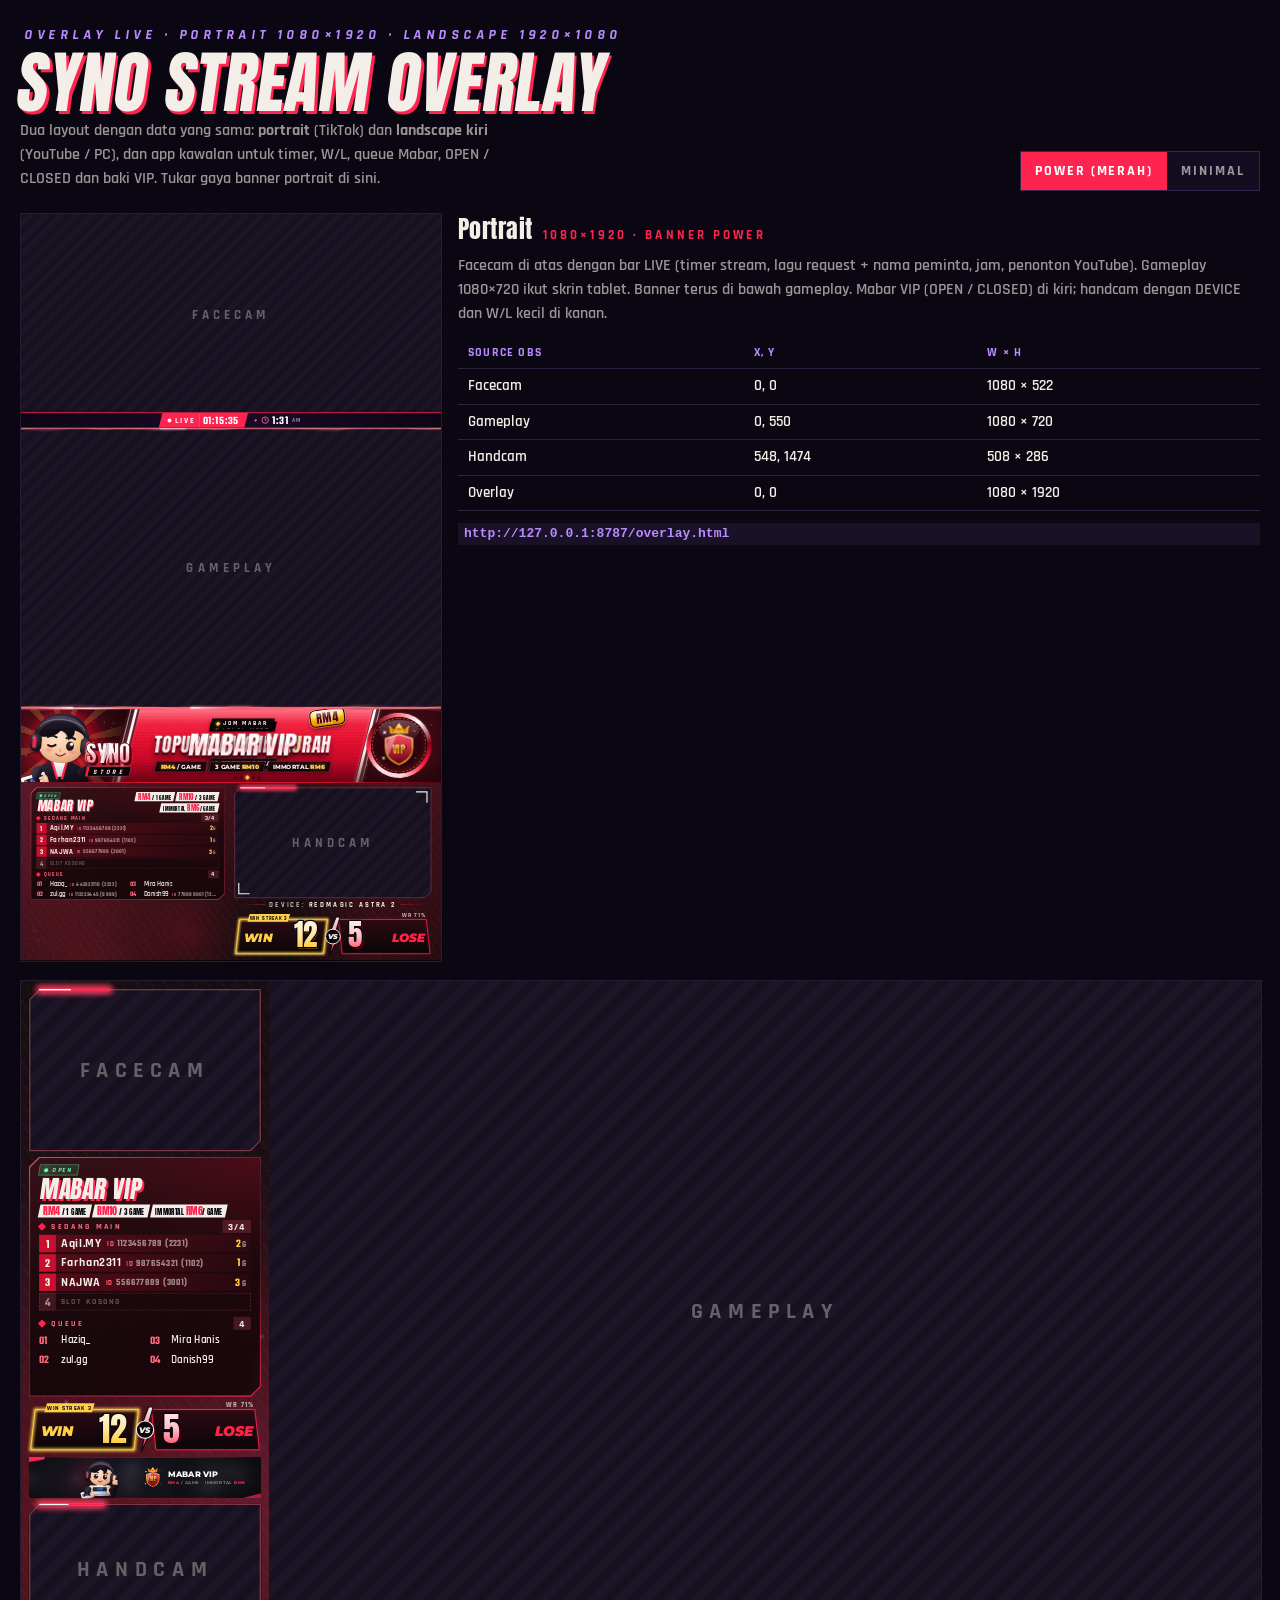
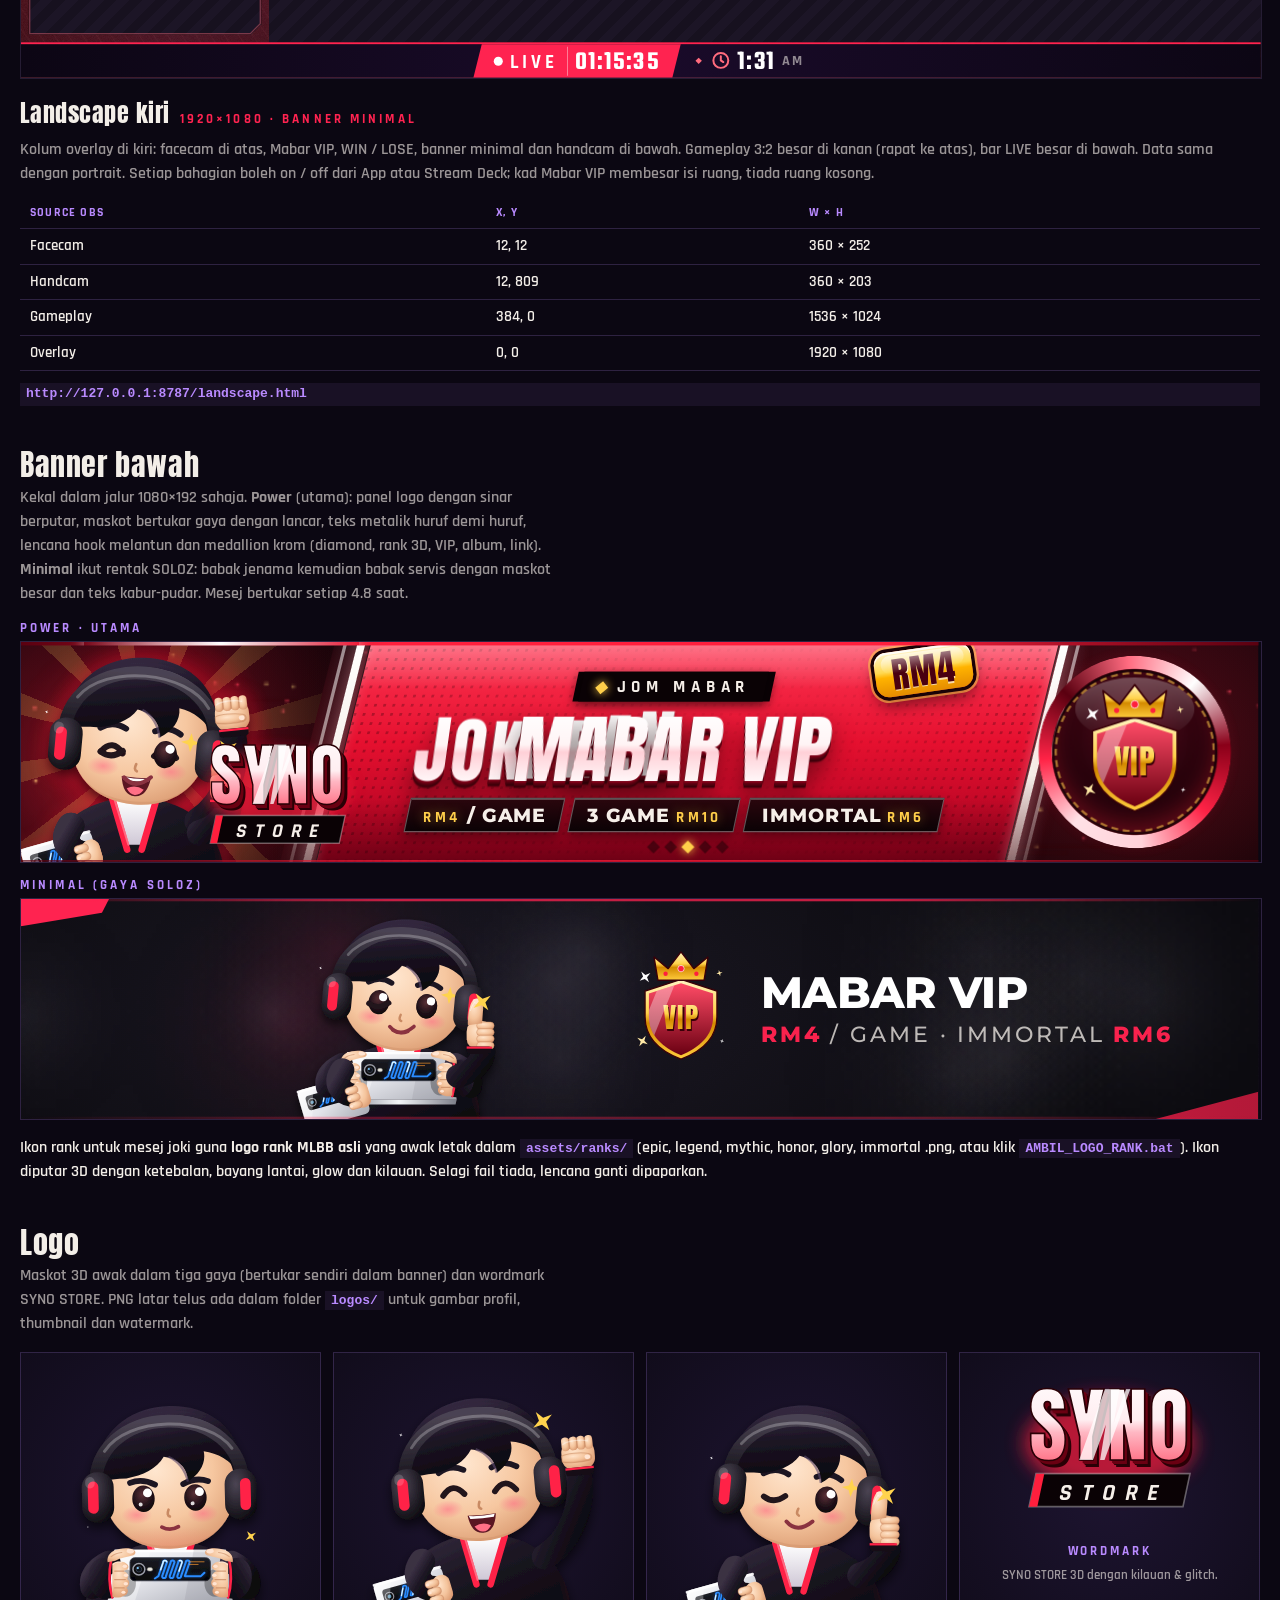
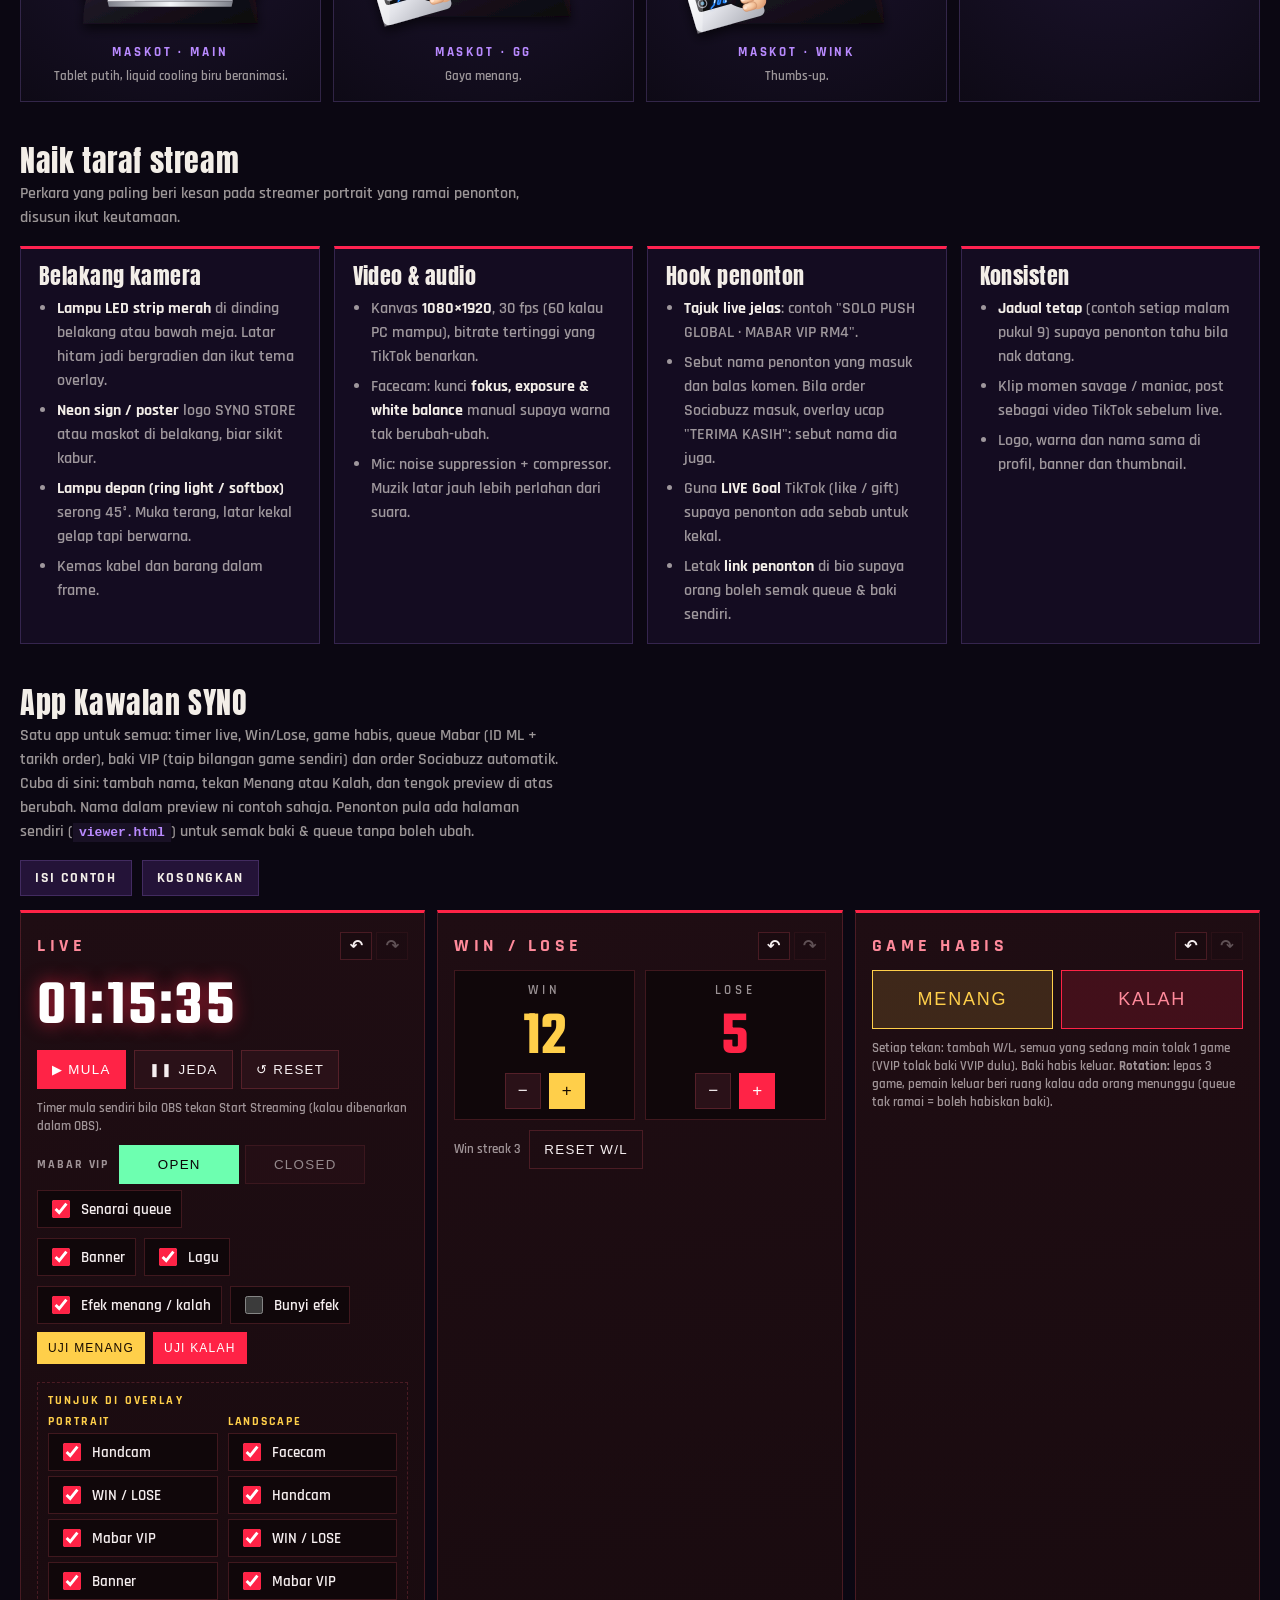
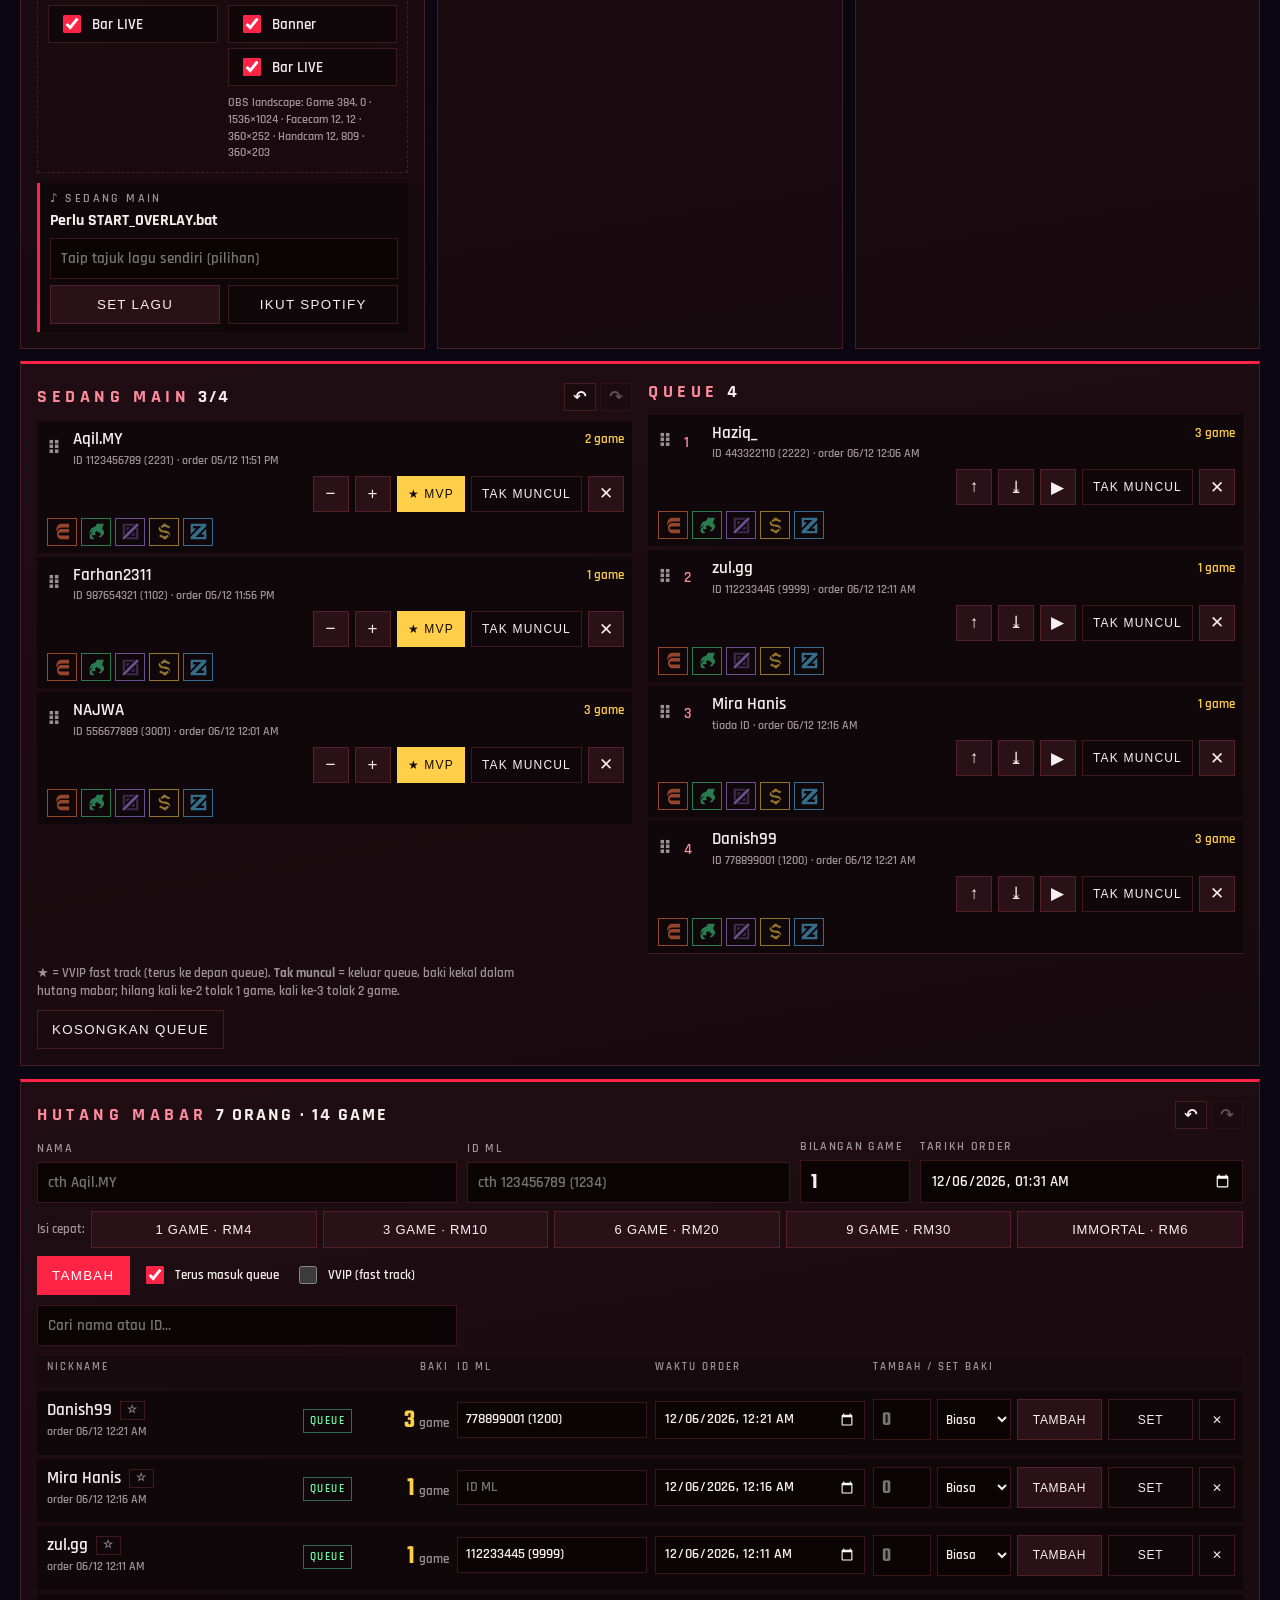
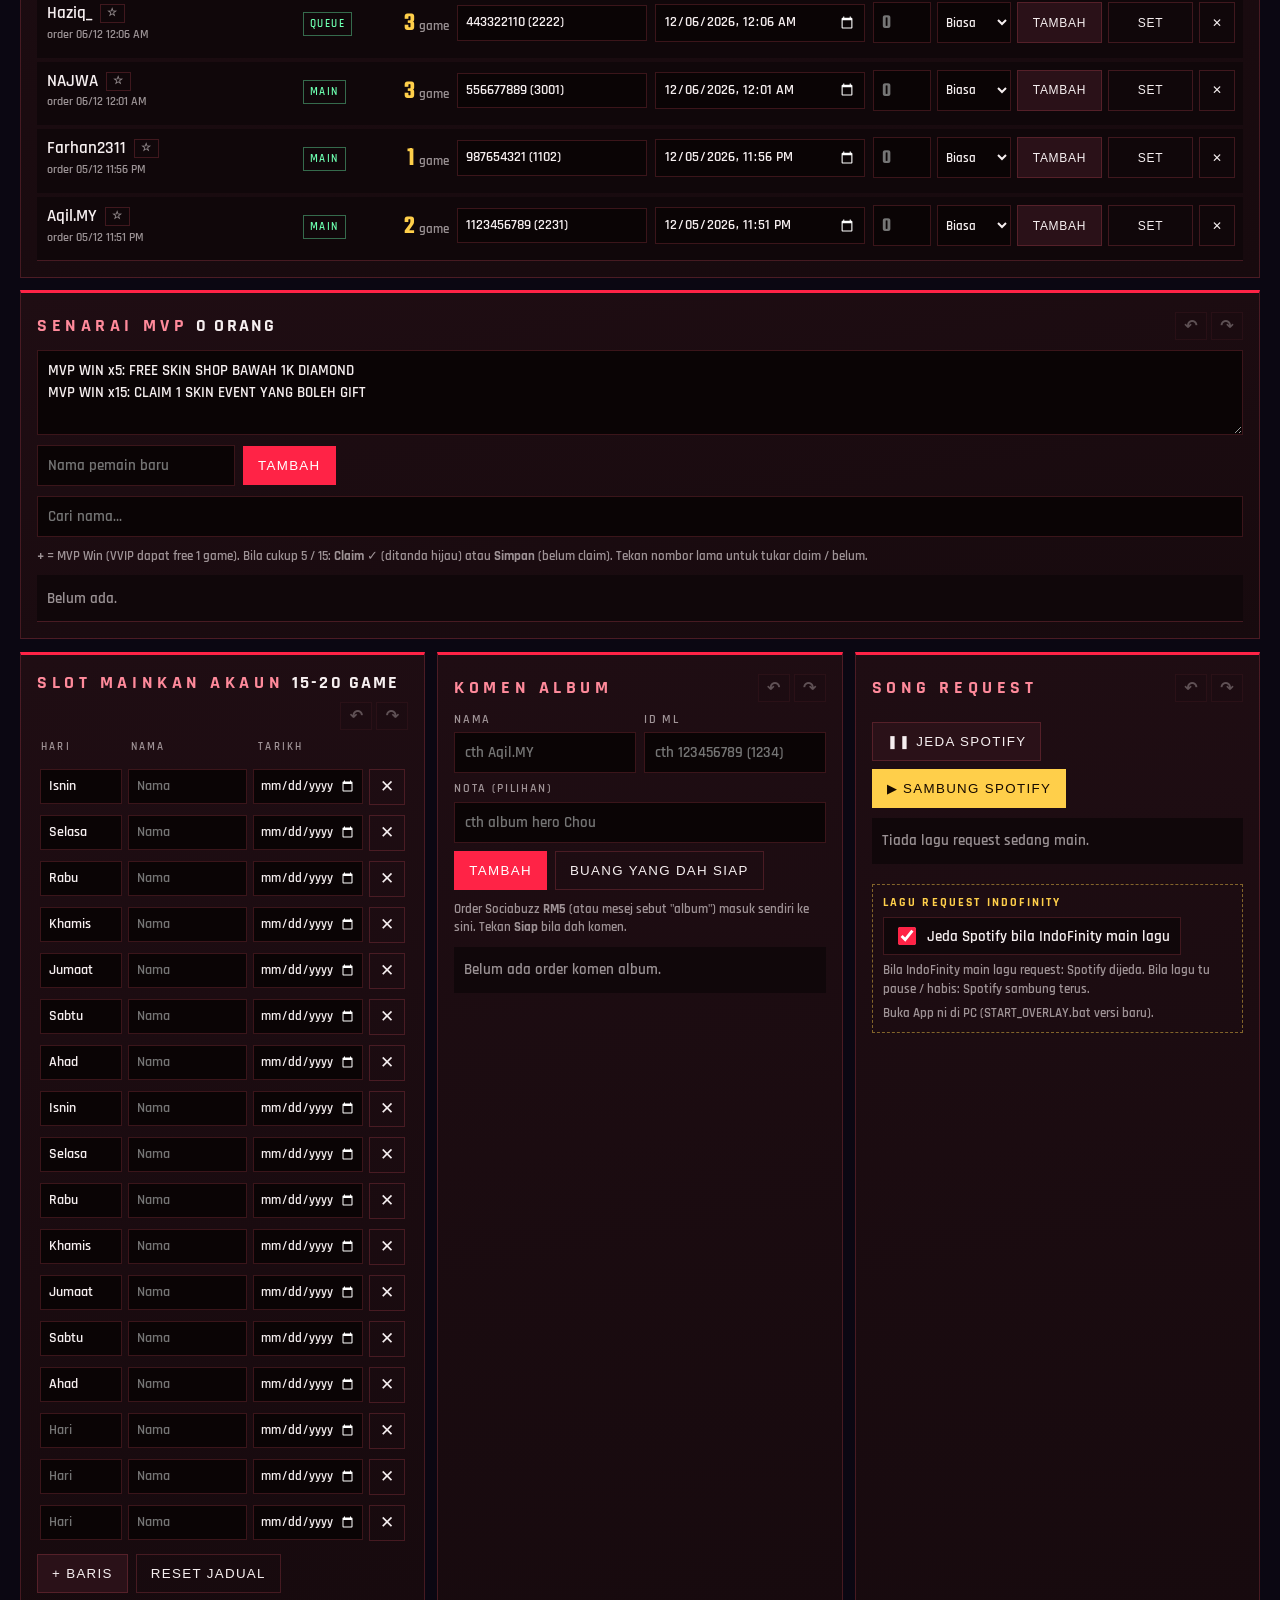
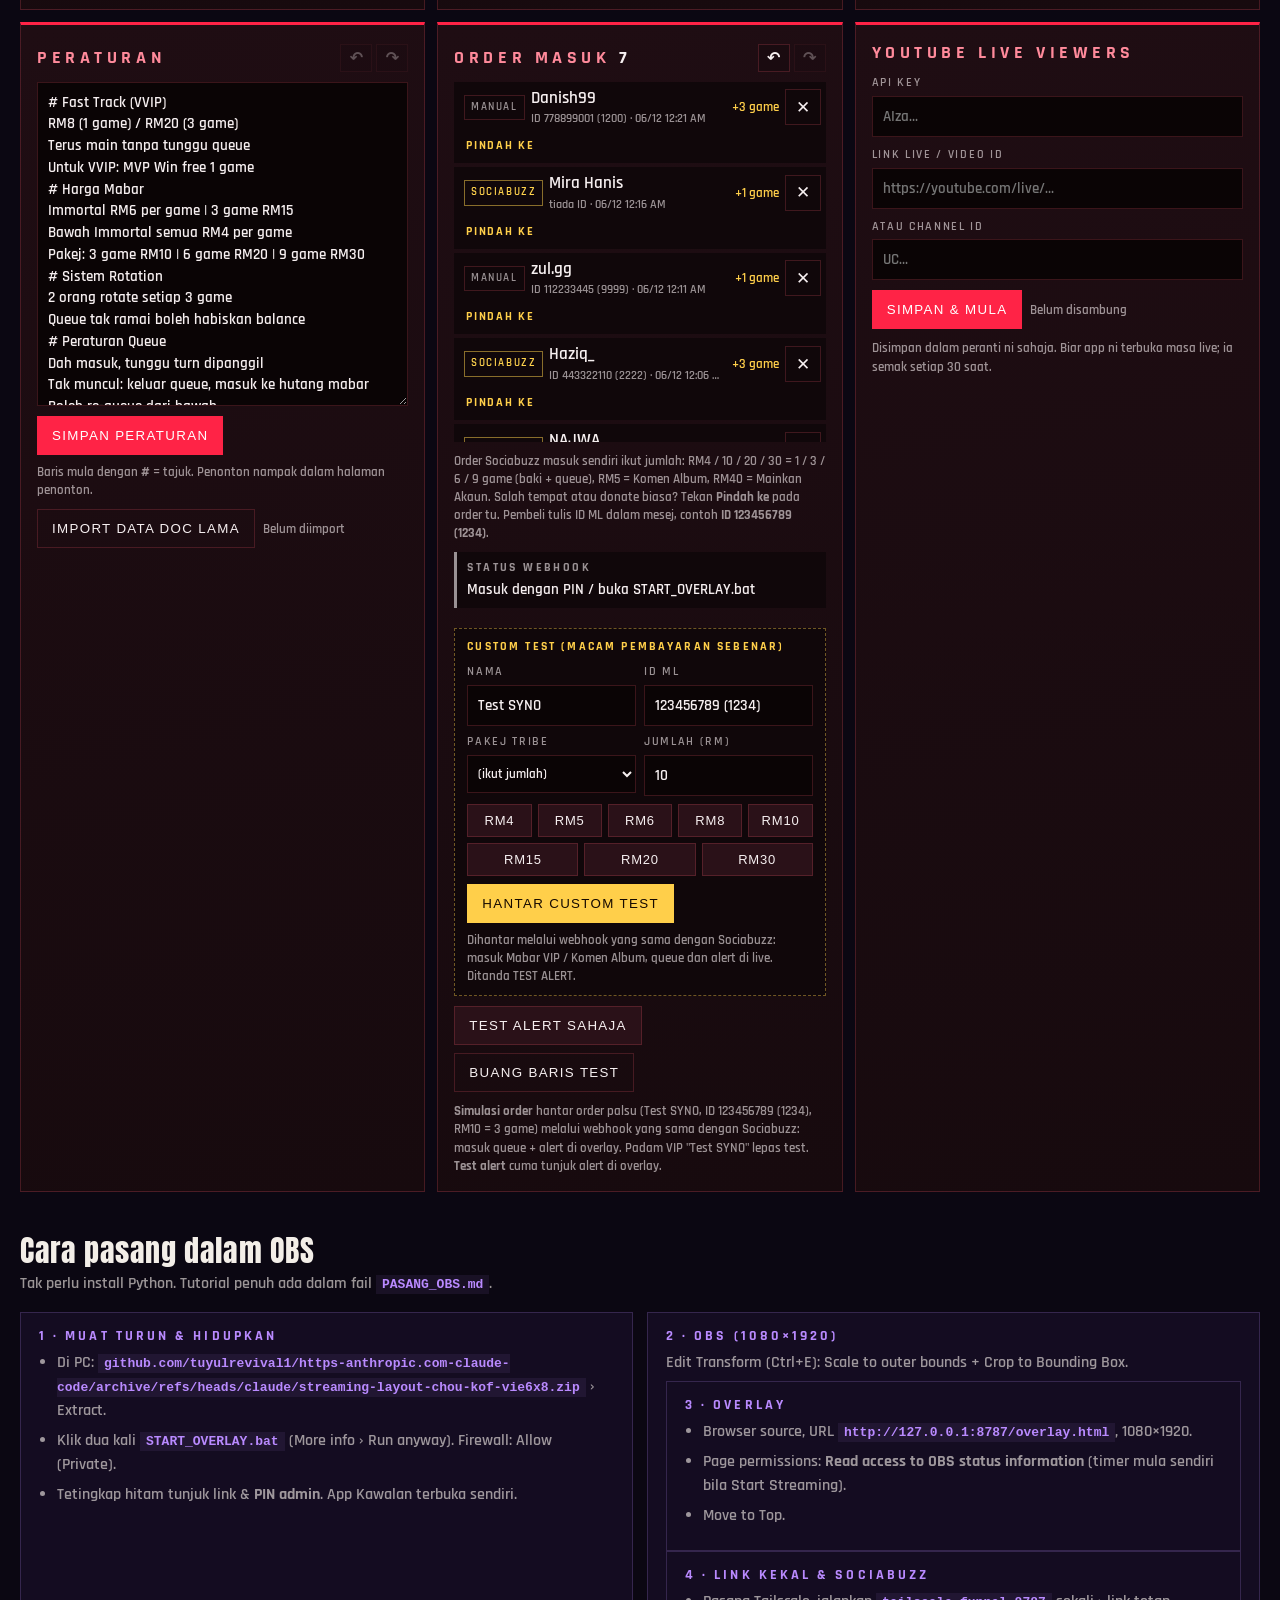
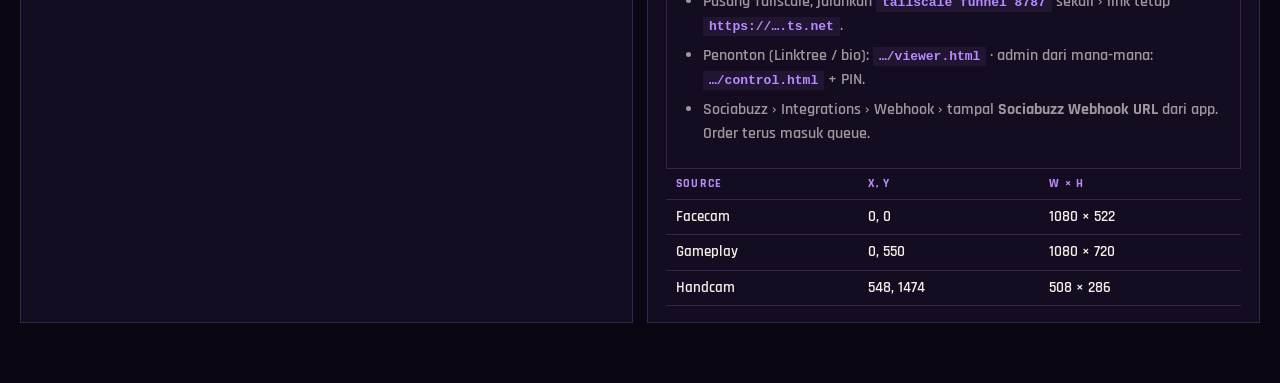
==== commit 43519e54: "Win / lose effects: VICTORY with confetti and light rays, DEFEAT slam with shake, flash, shockwave a" ====
--- a/stream_overlay/index.html
+++ b/stream_overlay/index.html
@@ -202,6 +202,7 @@
 <script src="assets/banner-scene.js"></script>
 <script src="assets/mascot.js"></script>
 <script src="assets/banner-power.js"></script>
+<script src="assets/fx.js"></script>
 <script src="assets/control.js"></script>
 <script>
 (function () {
--- a/stream_overlay/assets/overlay.css
+++ b/stream_overlay/assets/overlay.css
@@ -66,15 +66,15 @@
 
 /* ---------- band between facecam & gameplay ---------- */
 .ov-band {
-  position: absolute; left: 0; width: 1080px; height: 28px; overflow: hidden;
+  position: absolute; left: 0; width: 1080px; height: 40px; overflow: hidden; z-index: 6;
   background: linear-gradient(90deg, #0c0614, #1a0b2a 50%, #0c0614);
   border-top: 2px solid var(--crimson); border-bottom: 1px solid rgba(var(--flame-rgb),.5);
-  display: flex; align-items: center; justify-content: center; gap: 18px;
-  font: 700 17px/1 var(--f-hud); letter-spacing: .22em; text-transform: uppercase;
-}
-.ov-band .live { background: var(--crimson); color: #fff; padding: 4px 14px 3px; transform: skewX(-14deg); display: inline-flex; gap: 8px; align-items: center; }
+  display: flex; align-items: center; justify-content: center; gap: 22px;
+  font: 700 21px/1 var(--f-hud); letter-spacing: .2em; text-transform: uppercase;
+}
+.ov-band .live { background: var(--crimson); color: #fff; padding: 7px 18px 6px; transform: skewX(-14deg); display: inline-flex; gap: 8px; align-items: center; }
 .ov-band .live > * { transform: skewX(14deg); }
-.ov-band .dot { width: 8px; height: 8px; border-radius: 50%; background: #fff; animation: ov-blink 1.2s steps(2, jump-none) infinite; }
+.ov-band .dot { width: 10px; height: 10px; border-radius: 50%; background: #fff; animation: ov-blink 1.2s steps(2, jump-none) infinite; }
 .ov-band .sep { width: 5px; height: 5px; background: var(--flame); transform: rotate(45deg); }
 .ov-band .sweep { position: absolute; top: 0; bottom: 0; width: 160px; left: -200px;
   background: linear-gradient(90deg, transparent, rgba(var(--flame-rgb),.35), transparent); animation: ov-sweep 6s linear infinite; }
@@ -246,17 +246,17 @@
 .ov-band [hidden] { display: none !important; }
 .ov-band .itm { display: inline-flex; align-items: center; gap: 7px; position: relative; padding-left: 16px; }
 .ov-band .itm::before { content: ""; position: absolute; left: 0; top: 50%; width: 5px; height: 5px; margin-top: -2.5px; background: var(--flame); transform: rotate(45deg); }
-.ov-band .itm svg { width: 17px; height: 17px; }
-.ov-band .live .timer { font: 600 21px/1 var(--f-num); letter-spacing: .06em; padding: 3px 0 0 8px; margin-left: 2px; border-left: 1px solid rgba(255,255,255,.45); font-weight: 600; }
+.ov-band .itm svg { width: 22px; height: 22px; }
+.ov-band .live .timer { font: 600 29px/1 var(--f-num); letter-spacing: .06em; padding: 3px 0 0 8px; margin-left: 2px; border-left: 1px solid rgba(255,255,255,.45); font-weight: 600; }
 .ov-band .live .timer.paused { opacity: .6; }
 .ov-band .clock { color: #fff; }
 .ov-band .clock svg { color: var(--flame); margin-top: -2px; }
-.ov-band .clock b { font: 600 22px/1 var(--f-num); letter-spacing: .04em; padding-top: 3px; font-weight: 600; }
-.ov-band .clock small { font: 700 13px/1 var(--f-hud); letter-spacing: .12em; color: var(--muted); padding-top: 1px; }
-.ov-band .yt b { font: 600 22px/1 var(--f-num); letter-spacing: .04em; padding-top: 3px; color: #fff; }
-.ov-band .yt svg { width: 22px; height: 22px; margin-top: -2px; }
+.ov-band .clock b { font: 600 30px/1 var(--f-num); letter-spacing: .04em; padding-top: 3px; font-weight: 600; }
+.ov-band .clock small { font: 700 16px/1 var(--f-hud); letter-spacing: .12em; color: var(--muted); padding-top: 1px; }
+.ov-band .yt b { font: 600 30px/1 var(--f-num); letter-spacing: .04em; padding-top: 3px; color: #fff; }
+.ov-band .yt svg { width: 28px; height: 28px; margin-top: -2px; }
 .ov-caption { position: absolute; display: flex; align-items: center; justify-content: center; gap: 10px;
-  font: 700 15px/1 var(--f-hud); letter-spacing: .32em; color: var(--muted); text-transform: uppercase; white-space: nowrap; }
+  font: 700 19px/1 var(--f-hud); letter-spacing: .26em; color: rgba(243,238,232,.75); text-transform: uppercase; white-space: nowrap; }
 .ov-caption b { color: var(--bone); font-weight: 700; }
 .ov-caption i { flex: 0 1 60px; height: 1px; background: linear-gradient(90deg, transparent, var(--crimson)); }
 .ov-caption i:last-child { background: linear-gradient(90deg, var(--crimson), transparent); }
@@ -315,12 +315,12 @@
 @keyframes q-alert { 0% { transform: translateY(20px) scale(.6); opacity: 0; } 8% { transform: none; opacity: 1; } 88% { transform: none; opacity: 1; } 100% { transform: translateY(-10px); opacity: 0; } }
 
 /* song now playing in the LIVE band */
-.ov-band .np { color: #fff; text-transform: none; letter-spacing: .03em; font: 700 17px/1 var(--f-hud); min-width: 0; }
-.ov-band .np svg { color: var(--flame); flex: none; width: 15px; height: 15px; margin-top: -1px; }
-.ov-band .np .npw { width: 360px; overflow: hidden; white-space: nowrap;
+.ov-band .np { color: #fff; text-transform: none; letter-spacing: .03em; font: 700 22px/1 var(--f-hud); min-width: 0; }
+.ov-band .np svg { color: var(--flame); flex: none; width: 19px; height: 19px; margin-top: -1px; }
+.ov-band .np .npw { width: 430px; overflow: hidden; white-space: nowrap;
   -webkit-mask-image: linear-gradient(90deg, transparent 0, #000 18px, #000 calc(100% - 18px), transparent); mask-image: linear-gradient(90deg, transparent 0, #000 18px, #000 calc(100% - 18px), transparent); }
 .ov-band .np .npt { display: inline-flex; padding-top: 2px; will-change: transform; }
-.ov-band .np .nps { display: inline-block; min-width: 360px; padding-right: 64px; font-weight: 700; }
+.ov-band .np .nps { display: inline-block; min-width: 430px; padding-right: 64px; font-weight: 700; }
 .ov-band .live .timer.paused { opacity: .55; }
 /* VVIP star in the overlay queue */
 .ov-card .bal .vv, .vv { color: #ffd84f; font-style: normal; margin-right: 2px; }
@@ -397,3 +397,51 @@
 .ov-queue.tall:not(.narrow) .q-prices { flex-wrap: nowrap; gap: 4px; }
 .ov-queue.tall:not(.narrow) .ov-chip { font-size: 11px; padding: 3px 6px 2px; white-space: nowrap; }
 .ov-queue.tall:not(.narrow) .ov-chip b { font-size: 15px; }
+/* landscape column queue in two columns: name only (no ML ID) so names stay readable */
+.ov-queue.tall ol.q2 .mid { display: none; }
+.ov-queue.tall ol.q2 .nx .nm { flex: 1; }
+
+/* ================= WIN / LOSE EFFECTS (assets/fx.js) ================= */
+.fx-layer { position: absolute; inset: 0; width: 100%; height: 100%; pointer-events: none; z-index: 30; overflow: hidden; }
+.fx-layer canvas { position: absolute; left: 0; top: 0; width: 100%; height: 100%; }
+.fx-title { position: absolute; transform: translate(-50%, -50%); text-align: center; white-space: nowrap; display: flex; flex-direction: column; align-items: center; gap: 10px; }
+.fx-title b { display: block; font-family: var(--f-disp); font-weight: 400; line-height: .9; letter-spacing: .04em; }
+.fx-title span { font: 700 30px/1 var(--f-hud); letter-spacing: .2em; color: #fff; padding: 10px 22px 8px; transform: skewX(-12deg); opacity: 0; }
+/* WIN */
+.fx-win .fx-title b { background: linear-gradient(180deg, #fffbe0 0%, #ffe27a 35%, #ffcf4a 55%, #ff9a1f 100%); -webkit-background-clip: text; background-clip: text; color: transparent;
+  filter: drop-shadow(0 7px 0 #6b2d00) drop-shadow(0 0 34px rgba(255, 207, 74, .85)); animation: fx-win-pop 3s cubic-bezier(.2, 1.6, .4, 1) both; }
+.fx-win .fx-title span { background: linear-gradient(90deg, #b8860b, #ffcf4a, #b8860b); color: #1a0d00; animation: fx-sub 3s ease both; }
+.fx-rays { position: absolute; transform: translate(-50%, -50%); border-radius: 50%;
+  background: repeating-conic-gradient(from 0deg, rgba(255, 220, 120, .55) 0deg 7deg, rgba(255, 220, 120, 0) 7deg 22deg);
+  -webkit-mask-image: radial-gradient(circle, #000 0%, rgba(0,0,0,.8) 30%, transparent 68%); mask-image: radial-gradient(circle, #000 0%, rgba(0,0,0,.8) 30%, transparent 68%);
+  animation: fx-rays 3s ease-out both; }
+@keyframes fx-win-pop { 0% { transform: scale(.15) rotate(-8deg); opacity: 0; } 12% { transform: scale(1.18) rotate(2deg); opacity: 1; } 20% { transform: scale(1) rotate(0); } 82% { transform: scale(1.04); opacity: 1; } 100% { transform: scale(1.25); opacity: 0; } }
+@keyframes fx-rays { 0% { opacity: 0; transform: translate(-50%, -50%) rotate(0) scale(.3); } 15% { opacity: 1; } 80% { opacity: .9; } 100% { opacity: 0; transform: translate(-50%, -50%) rotate(70deg) scale(1.15); } }
+@keyframes fx-sub { 0%, 14% { opacity: 0; transform: skewX(-12deg) translateY(20px); } 24% { opacity: 1; transform: skewX(-12deg) translateY(0); } 85% { opacity: 1; } 100% { opacity: 0; } }
+/* LOSE */
+.fx-lose .fx-title b { position: relative; color: #fff; text-shadow: 6px 6px 0 #7a0014, 0 0 42px rgba(255, 35, 70, .95); animation: fx-slam 2.4s cubic-bezier(.3, 0, .2, 1) both; }
+.fx-lose .fx-title b::before, .fx-lose .fx-title b::after { content: attr(data-t); position: absolute; inset: 0; text-shadow: none; opacity: 0; }
+.fx-lose .fx-title b::before { color: #ff2346; clip-path: inset(0 0 58% 0); animation: fx-glitch-a .32s steps(3) .2s 3 both; }
+.fx-lose .fx-title b::after { color: #4fe3ff; clip-path: inset(62% 0 0 0); animation: fx-glitch-b .28s steps(3) .26s 3 both; }
+.fx-lose .fx-title span { background: #ff2346; animation: fx-sub 2.4s ease both; }
+.fx-flash { position: absolute; inset: 0; background: #ff1e3c; animation: fx-flash .5s ease-out both; }
+.fx-vig { position: absolute; inset: 0; background: radial-gradient(ellipse at center, rgba(0,0,0,0) 38%, rgba(160, 0, 24, .75) 100%); animation: fx-vig 2.2s ease-out both; }
+.fx-ring { position: absolute; width: 120px; height: 120px; margin: -60px 0 0 -60px; border-radius: 50%; border: 10px solid rgba(255, 60, 90, .9); box-shadow: 0 0 40px rgba(255, 35, 70, .9), inset 0 0 30px rgba(255, 35, 70, .7); animation: fx-ring .9s ease-out .08s both; }
+.fx-cracks { position: absolute; left: 0; top: 0; width: 100%; height: 100%; }
+.fx-cracks path { fill: none; stroke: #fff; stroke-width: 3; stroke-linejoin: bevel; filter: drop-shadow(0 0 6px #ff2346); stroke-dasharray: 800; stroke-dashoffset: 800; animation: fx-crack 2.2s ease-out .1s both; }
+@keyframes fx-slam { 0% { transform: scale(3.2); opacity: 0; filter: blur(8px); } 9% { transform: scale(.94); opacity: 1; filter: blur(0); } 13% { transform: scale(1.06); } 17% { transform: scale(1); } 78% { opacity: 1; transform: translateY(0); } 100% { opacity: 0; transform: translateY(26px) scale(.97); } }
+/* short flickers only: red top slice / cyan bottom slice jump, then gone */
+@keyframes fx-glitch-a { 0% { opacity: .95; transform: translate(-14px, -3px); } 40% { opacity: .95; transform: translate(10px, 2px); } 60%, 100% { opacity: 0; transform: translate(0); } }
+@keyframes fx-glitch-b { 0% { opacity: .9; transform: translate(14px, 3px); } 40% { opacity: .9; transform: translate(-8px, -2px); } 60%, 100% { opacity: 0; transform: translate(0); } }
+@keyframes fx-flash { 0% { opacity: .55; } 100% { opacity: 0; } }
+@keyframes fx-vig { 0% { opacity: 0; } 10% { opacity: 1; } 70% { opacity: .8; } 100% { opacity: 0; } }
+@keyframes fx-ring { 0% { transform: scale(.2); opacity: 1; } 100% { transform: scale(9); opacity: 0; } }
+@keyframes fx-crack { 0% { stroke-dashoffset: 800; opacity: 1; } 25% { stroke-dashoffset: 0; } 75% { opacity: .9; } 100% { stroke-dashoffset: 0; opacity: 0; } }
+/* whole overlay shakes on LOSE (left / top so the OBS scale transform stays) */
+.ov-stage.fx-shake { animation: fx-shake .7s cubic-bezier(.36, .07, .19, .97) both; }
+@keyframes fx-shake { 0% { left: 0; top: 0; } 8% { left: -22px; top: 10px; } 18% { left: 20px; top: -12px; } 28% { left: -16px; top: 8px; } 40% { left: 12px; top: -6px; } 52% { left: -8px; top: 5px; } 66% { left: 5px; top: -3px; } 80% { left: -2px; top: 1px; } 100% { left: 0; top: 0; } }
+/* score card */
+.ov-score.fx-hit-win { animation: fx-card-win 1.1s ease-out both; }
+.ov-score.fx-hit-lose { animation: fx-card-lose .8s ease-out both; }
+@keyframes fx-card-win { 0% { transform: scale(1); filter: brightness(1); } 20% { transform: scale(1.12); filter: brightness(1.9) drop-shadow(0 0 30px #ffcf4a); } 100% { transform: scale(1); filter: brightness(1); } }
+@keyframes fx-card-lose { 0%, 100% { transform: translateX(0); filter: none; } 15% { transform: translateX(-14px) rotate(-2deg); filter: brightness(1.6) drop-shadow(0 0 24px #ff2346); } 30% { transform: translateX(12px) rotate(2deg); } 45% { transform: translateX(-8px); } 60% { transform: translateX(5px); } }
